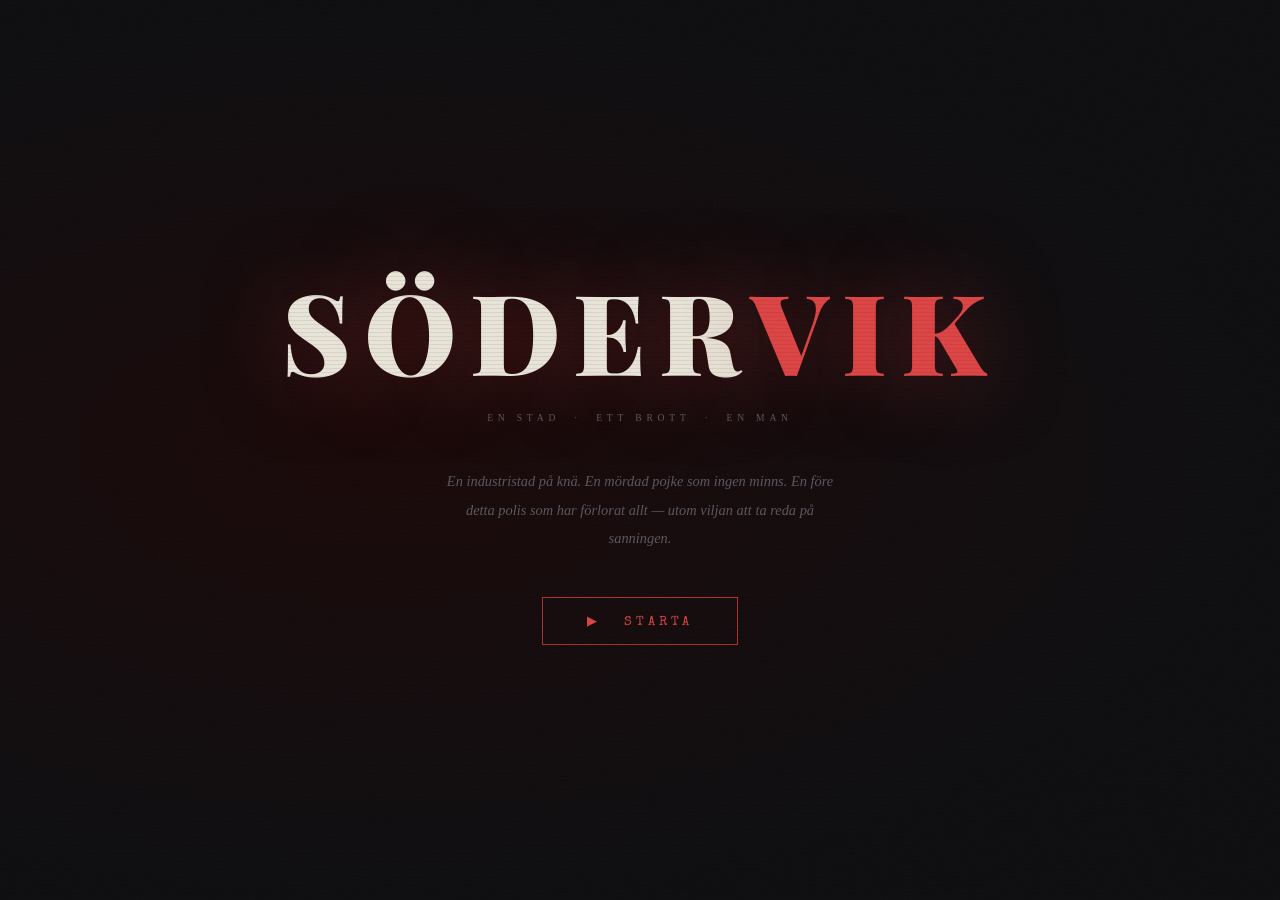
==== index.html @ 7961d7a2 "Add files via upload" ====
<!DOCTYPE html>
<html lang="sv">
<head>
<meta charset="UTF-8">
<meta name="viewport" content="width=device-width, initial-scale=1.0">
<title>SÖDERVIK</title>
<link href="https://fonts.googleapis.com/css2?family=Playfair+Display:ital,wght@0,700;0,900;1,400&family=Special+Elite&family=IM+Fell+English:ital@0;1&display=swap" rel="stylesheet">
<style>
:root{
  --bg:#0d0d10;--surface:#13131a;--s2:#1c1c26;--border:#2e2e3e;
  --text:#b8b4a8;--dim:#5a5860;--white:#e8e4d8;
  --red:#b03030;--red2:#dd4444;--gold:#a8842a;--gold2:#c9a84c;--green:#2a7a4a;
}
*{margin:0;padding:0;box-sizing:border-box;}
html,body{width:100%;height:100%;overflow:hidden;}
body{background:var(--bg);color:var(--text);font-family:'IM Fell English',serif;}
body::after{
  content:'';position:fixed;inset:0;pointer-events:none;z-index:9998;
  background-image:url("data:image/svg+xml,%3Csvg xmlns='http://www.w3.org/2000/svg'%3E%3Cfilter id='n'%3E%3CfeTurbulence type='fractalNoise' baseFrequency='.75' numOctaves='4'/%3E%3C/filter%3E%3Crect width='100%25' height='100%25' filter='url(%23n)' opacity='.03'/%3E%3C/svg%3E");
}

/* ══════════════════════════════════════
   TITLE SCREEN
══════════════════════════════════════ */
#title-screen{
  position:fixed;inset:0;z-index:800;
  background:radial-gradient(ellipse at 30% 50%,#1a0808 0%,var(--bg) 70%);
  display:flex;flex-direction:column;align-items:center;justify-content:center;
  transition:opacity .8s;
}
#title-screen::before{
  content:'';position:absolute;inset:0;pointer-events:none;
  background:repeating-linear-gradient(0deg,transparent,transparent 3px,rgba(0,0,0,.07) 3px,rgba(0,0,0,.07) 4px);
}
.ts-city{
  font-family:'Playfair Display',serif;font-weight:900;
  font-size:clamp(4rem,10vw,7rem);letter-spacing:.12em;color:var(--white);
  text-shadow:0 0 80px rgba(176,48,48,.5);animation:glitch 9s infinite;
}
.ts-city span{color:var(--red2);}
.ts-sub{font-size:.6rem;letter-spacing:.5em;text-transform:uppercase;color:var(--dim);margin:8px 0 44px;}
.ts-desc{
  max-width:400px;text-align:center;font-style:italic;
  color:var(--dim);font-size:.9rem;line-height:2;margin-bottom:44px;
}
.ts-btn{
  background:transparent;border:1px solid var(--red);color:var(--red2);
  font-family:'Special Elite',cursive;font-size:.8rem;letter-spacing:.3em;
  text-transform:uppercase;padding:15px 44px;cursor:pointer;transition:all .3s;
}
.ts-btn:hover{background:var(--red);color:var(--white);box-shadow:0 0 40px rgba(176,48,48,.35);}

/* ══════════════════════════════════════
   INTRO / STORY SEQUENCE
══════════════════════════════════════ */
#intro-screen{
  position:fixed;inset:0;z-index:700;
  background:#000;display:none;
  flex-direction:column;align-items:center;justify-content:center;
  padding:40px 20px;
}
#intro-screen.active{display:flex;}
#intro-chapter{
  font-size:.55rem;letter-spacing:.4em;text-transform:uppercase;
  color:var(--red);margin-bottom:20px;min-height:16px;
}
#intro-box{
  max-width:620px;width:100%;text-align:center;
  min-height:200px;display:flex;flex-direction:column;
  align-items:center;justify-content:center;
}
#intro-text{
  font-size:1.05rem;line-height:2;color:var(--text);
  transition:opacity .5s,transform .5s;
}
#intro-text p{margin-bottom:.9em;}
.intro-dlg{
  text-align:left;border-left:3px solid var(--border);
  padding:10px 18px;margin:10px 0;background:rgba(255,255,255,.02);
}
.intro-speaker{font-size:.6rem;letter-spacing:.2em;text-transform:uppercase;color:var(--gold);margin-bottom:3px;}
.intro-line{font-style:italic;color:var(--white);}

#intro-progress{
  display:flex;gap:6px;margin-top:32px;
}
.intro-dot{
  width:6px;height:6px;border-radius:50%;
  background:var(--border);transition:background .3s;
}
.intro-dot.active{background:var(--red2);}
.intro-dot.done{background:var(--dim);}

#intro-next{
  margin-top:28px;
  background:transparent;border:none;color:var(--dim);
  font-family:'Special Elite',cursive;font-size:.75rem;
  letter-spacing:.2em;text-transform:uppercase;
  padding:10px 28px;cursor:pointer;transition:color .2s;
  animation:pulse 2s infinite;
}
#intro-next:hover{color:var(--white);}
#intro-skip{
  position:absolute;bottom:28px;right:28px;
  background:transparent;border:1px solid var(--border);color:var(--dim);
  font-family:'Special Elite',cursive;font-size:.6rem;letter-spacing:.15em;
  text-transform:uppercase;padding:6px 14px;cursor:pointer;transition:all .2s;
}
#intro-skip:hover{border-color:var(--text);color:var(--text);}

/* ══════════════════════════════════════
   MAIN GAME
══════════════════════════════════════ */
#game{display:none;flex-direction:column;height:100vh;}
#game.active{display:flex;}

/* HUD */
#hud{
  display:flex;align-items:center;justify-content:space-between;
  padding:9px 18px;border-bottom:1px solid var(--border);
  background:var(--surface);flex-shrink:0;z-index:50;
}
#hud-title{
  font-family:'Playfair Display',serif;font-weight:900;
  font-size:1.15rem;letter-spacing:.1em;color:var(--white);
}
#hud-title span{color:var(--red2);}
#hud-loc{
  font-size:.6rem;letter-spacing:.2em;text-transform:uppercase;
  color:var(--gold);border-left:2px solid var(--red);padding-left:10px;
}
#hud-right{display:flex;align-items:center;gap:10px;}
.hud-btn{
  background:transparent;border:1px solid var(--border);color:var(--dim);
  font-family:'Special Elite',cursive;font-size:.6rem;letter-spacing:.15em;
  text-transform:uppercase;padding:6px 12px;cursor:pointer;transition:all .2s;
}
.hud-btn:hover{border-color:var(--gold2);color:var(--gold2);}
.hud-btn.on{border-color:var(--red);color:var(--red2);}
#sus-wrap{display:flex;align-items:center;gap:7px;}
#sus-lbl{font-size:.5rem;letter-spacing:.12em;text-transform:uppercase;color:var(--dim);}
#sus-bar{width:80px;height:4px;background:var(--border);border-radius:2px;overflow:hidden;}
#sus-fill{height:100%;background:linear-gradient(90deg,var(--gold),var(--red2));width:0%;transition:width .8s;}
#sus-pct{font-size:.58rem;color:var(--gold2);min-width:26px;text-align:right;}

/* LAYOUT */
#content{display:flex;flex:1;overflow:hidden;}

/* SIDEBAR */
#sidebar{
  width:190px;flex-shrink:0;background:var(--surface);
  border-right:1px solid var(--border);
  display:flex;flex-direction:column;overflow-y:auto;
}
.sb-head{
  font-size:.5rem;letter-spacing:.28em;text-transform:uppercase;
  color:var(--dim);padding:12px 14px 8px;border-bottom:1px solid var(--border);
}
.loc-btn{
  background:transparent;border:none;border-bottom:1px solid rgba(255,255,255,.04);
  color:var(--dim);font-family:'IM Fell English',serif;font-size:.8rem;
  padding:9px 14px;text-align:left;cursor:pointer;transition:all .2s;
  display:flex;align-items:center;gap:7px;
}
.loc-btn::before{content:'○';color:var(--border);font-size:.65rem;flex-shrink:0;}
.loc-btn.visited::before{content:'●';color:var(--dim);}
.loc-btn.current{color:var(--gold2);background:rgba(168,132,42,.08);}
.loc-btn.current::before{content:'►';color:var(--gold2);}
.loc-btn:hover:not(.current):not(:disabled){color:var(--text);background:rgba(255,255,255,.03);}
.loc-btn:disabled{opacity:.25;cursor:not-allowed;}

.char-entry{
  padding:6px 14px;font-size:.75rem;color:var(--dim);
  display:flex;align-items:center;gap:7px;
}
.char-dot{width:7px;height:7px;border-radius:50%;flex-shrink:0;}

/* SCENE */
#scene-wrap{flex:1;display:flex;flex-direction:column;overflow:hidden;position:relative;}
#scene-hdr{
  padding:14px 22px 10px;border-bottom:1px solid var(--border);
  background:linear-gradient(180deg,var(--s2),transparent);flex-shrink:0;
}
#scene-loc-tag{
  font-size:.5rem;letter-spacing:.32em;text-transform:uppercase;color:var(--dim);
  border-left:2px solid var(--red);padding-left:9px;margin-bottom:5px;
}
#scene-title{font-family:'Playfair Display',serif;font-size:1.35rem;font-weight:700;color:var(--white);}
#scene-time{font-size:.68rem;color:var(--dim);font-style:italic;margin-top:2px;}
#scene-body{flex:1;overflow-y:auto;padding:18px 22px;}
#scene-atm{
  font-style:italic;color:var(--dim);font-size:.88rem;line-height:1.95;
  margin-bottom:20px;padding-bottom:16px;border-bottom:1px solid var(--border);
}
#scene-act-lbl{font-size:.5rem;letter-spacing:.28em;text-transform:uppercase;color:var(--dim);margin-bottom:10px;}
#scene-acts{display:flex;flex-direction:column;gap:7px;}
.act-btn{
  background:var(--s2);border:1px solid var(--border);color:var(--text);
  font-family:'IM Fell English',serif;font-size:.88rem;padding:11px 16px;
  text-align:left;cursor:pointer;transition:all .2s;
  display:flex;align-items:center;gap:11px;
}
.act-btn .ico{font-size:1rem;width:20px;text-align:center;flex-shrink:0;}
.act-btn .hint{margin-left:auto;font-size:.62rem;color:var(--dim);font-style:italic;}
.act-btn:hover{border-color:var(--gold);color:var(--white);background:rgba(168,132,42,.07);}
.act-btn:hover .hint{color:var(--gold2);}
.act-btn.locked{opacity:.3;cursor:not-allowed;}
.act-btn.done .lbl::after{content:' ✓';color:var(--green);font-size:.7rem;}
.act-btn.exit{border-color:rgba(168,132,42,.25);}
.act-btn.exit .ico{color:var(--gold);}
.act-btn.exit:hover{border-color:var(--gold2);background:rgba(168,132,42,.1);}

/* OVERLAYS shared */
.overlay{
  position:absolute;inset:0;background:var(--bg);
  display:none;flex-direction:column;z-index:20;
}
.overlay.open{display:flex;}
.ov-hdr{
  padding:14px 22px;border-bottom:1px solid var(--border);
  background:var(--surface);flex-shrink:0;
  display:flex;align-items:center;gap:14px;
}
.ov-back{
  background:transparent;border:1px solid var(--border);color:var(--dim);
  font-family:'Special Elite',cursive;font-size:.62rem;letter-spacing:.12em;
  text-transform:uppercase;padding:6px 14px;cursor:pointer;transition:all .2s;
  flex-shrink:0;
}
.ov-back:hover{border-color:var(--text);color:var(--text);}
.ov-body{flex:1;overflow-y:auto;padding:22px;}

/* DIALOGUE */
#dlg-char-bar{
  display:flex;align-items:stretch;border-bottom:1px solid var(--border);
  flex-shrink:0;background:var(--surface);
}
#dlg-portrait{
  width:86px;height:86px;flex-shrink:0;display:flex;align-items:center;justify-content:center;
  font-family:'Playfair Display',serif;font-size:1.8rem;font-weight:900;
  color:var(--white);border-right:1px solid var(--border);
}
#dlg-info{padding:12px 16px;display:flex;flex-direction:column;justify-content:center;}
#dlg-name{font-family:'Playfair Display',serif;font-size:1.05rem;color:var(--white);}
#dlg-role{font-size:.6rem;letter-spacing:.12em;color:var(--dim);text-transform:uppercase;margin-top:2px;}
#dlg-badge{
  margin-left:auto;padding:14px 18px;display:flex;align-items:center;
}
#dlg-badge-inner{font-size:.56rem;letter-spacing:.12em;text-transform:uppercase;padding:4px 9px;border:1px solid;}
#dlg-scroll{flex:1;overflow-y:auto;padding:20px 22px;display:flex;flex-direction:column;gap:12px;}
#dlg-bubble{
  font-size:.96rem;line-height:1.92;color:var(--white);
  border-left:3px solid var(--border);padding:11px 16px;
  background:rgba(255,255,255,.02);font-style:italic;min-height:54px;
}
#dlg-opts{display:flex;flex-direction:column;gap:7px;margin-top:6px;}
.dlg-opt{
  background:transparent;border:1px solid var(--border);color:var(--text);
  font-family:'IM Fell English',serif;font-size:.88rem;
  padding:10px 16px;text-align:left;cursor:pointer;transition:all .2s;
}
.dlg-opt::before{content:'›';color:var(--red);margin-right:9px;font-size:.95rem;}
.dlg-opt:hover{border-color:var(--red);color:var(--white);background:rgba(176,48,48,.07);}
.dlg-opt.used{opacity:.3;cursor:default;}
.dlg-opt.used::after{content:' (frågat)';font-size:.65rem;color:var(--dim);}
#dlg-clue-flash{
  font-size:.75rem;color:var(--gold2);font-style:italic;display:none;
  padding:6px 0;animation:fadeIn .4s;
}
#dlg-foot{
  flex-shrink:0;padding:10px 22px;border-top:1px solid var(--border);
  display:flex;align-items:center;gap:14px;
}

/* EXAMINE */
#exam-icon{font-size:2.2rem;margin-bottom:6px;}
#exam-title-text{font-family:'Playfair Display',serif;font-size:1.25rem;color:var(--white);}
#exam-text{font-size:.92rem;line-height:2;color:var(--text);margin-bottom:22px;white-space:pre-line;}
.clue-box{
  border:1px solid var(--gold);padding:14px 18px;background:rgba(168,132,42,.05);
  margin:18px 0;position:relative;
}
.clue-box::before{
  content:'◆ LEDTRÅD HITTAD';position:absolute;top:-9px;left:12px;
  background:var(--bg);padding:0 7px;font-size:.5rem;letter-spacing:.22em;color:var(--gold);
}
.clue-box-text{font-style:italic;color:var(--gold2);font-size:.88rem;}
.take-btn{
  background:transparent;border:1px solid var(--gold);color:var(--gold2);
  font-family:'Special Elite',cursive;font-size:.7rem;letter-spacing:.18em;
  text-transform:uppercase;padding:10px 24px;cursor:pointer;transition:all .3s;
}
.take-btn:hover{background:var(--gold);color:var(--bg);}
.taken-txt{color:var(--green);font-size:.75rem;display:none;}

/* ══════════════════════════════════════
   PIN BOARD
══════════════════════════════════════ */
#pinboard{
  position:fixed;inset:0;z-index:500;display:none;flex-direction:column;
}
#pinboard.open{display:flex;}
#pb-hdr{
  background:var(--surface);border-bottom:1px solid var(--border);
  padding:10px 18px;display:flex;align-items:center;justify-content:space-between;
  flex-shrink:0;
}
#pb-hdr-left{display:flex;align-items:baseline;gap:10px;}
#pb-hdr-title{font-family:'Playfair Display',serif;font-size:.95rem;color:var(--white);}
#pb-hdr-hint{font-size:.55rem;letter-spacing:.15em;color:var(--dim);}
#pb-mode-lbl{
  font-size:.58rem;letter-spacing:.2em;text-transform:uppercase;
  padding:4px 12px;border:1px solid var(--gold);color:var(--gold2);
  background:rgba(168,132,42,.08);
}
#pb-close{
  background:transparent;border:1px solid var(--border);color:var(--dim);
  font-family:'Special Elite',cursive;font-size:.6rem;letter-spacing:.14em;
  text-transform:uppercase;padding:6px 14px;cursor:pointer;transition:all .2s;
}
#pb-close:hover{border-color:var(--white);color:var(--white);}

#pb-board{
  flex:1;position:relative;overflow:hidden;cursor:crosshair;
  background:
    radial-gradient(circle at 20% 30%,rgba(139,105,20,.08) 0%,transparent 50%),
    radial-gradient(circle at 80% 70%,rgba(139,105,20,.05) 0%,transparent 50%),
    #1c1408;
}
#pb-board::before{
  content:'';position:absolute;inset:0;pointer-events:none;
  background-image:
    repeating-linear-gradient(45deg,rgba(139,105,20,.04) 0,transparent 2px,transparent 8px,rgba(139,105,20,.04) 10px),
    repeating-linear-gradient(-45deg,rgba(139,105,20,.025) 0,transparent 2px,transparent 8px,rgba(139,105,20,.025) 10px);
}
#pb-svg{position:absolute;inset:0;pointer-events:none;z-index:1;}

/* Cards */
.pb-card{
  position:absolute;z-index:5;width:154px;
  background:#f0ebe0;border-top:4px solid;padding:9px 11px;
  box-shadow:2px 3px 10px rgba(0,0,0,.55);
  cursor:pointer;transition:box-shadow .2s,transform .15s;
  transform:rotate(var(--r,0deg));
}
.pb-card:hover{box-shadow:4px 6px 18px rgba(0,0,0,.75);z-index:10;}
.pb-card.selected{outline:2px solid var(--gold2);z-index:15;transform:rotate(0deg) scale(1.05);}
.pb-pin{
  position:absolute;top:-10px;left:50%;transform:translateX(-50%);
  width:13px;height:13px;border-radius:50%;
  box-shadow:0 2px 5px rgba(0,0,0,.5);border:2px solid rgba(0,0,0,.25);z-index:3;
}
.pb-card-title{font-family:'Special Elite',cursive;font-size:.68rem;color:#2a1e0e;margin-bottom:3px;line-height:1.3;}
.pb-card-body{font-size:.58rem;color:#5a4530;line-height:1.5;}
.pb-card-loc{font-size:.52rem;color:#8a7055;margin-top:4px;border-top:1px solid rgba(0,0,0,.1);padding-top:3px;font-style:italic;}

/* Suspect cards */
.pb-suspect{
  position:absolute;z-index:5;width:120px;
  background:var(--surface);border:2px solid;padding:11px;text-align:center;
  box-shadow:3px 4px 14px rgba(0,0,0,.7);
  cursor:pointer;transition:transform .15s,box-shadow .2s;
  transform:rotate(var(--r,0deg));
}
.pb-suspect:hover{z-index:10;box-shadow:5px 7px 20px rgba(0,0,0,.8);}
.pb-suspect.selected{outline:2px solid var(--gold2);z-index:15;transform:rotate(0deg) scale(1.05);}
.pb-avatar{
  width:48px;height:48px;border-radius:50%;margin:0 auto 7px;
  display:flex;align-items:center;justify-content:center;
  font-family:'Playfair Display',serif;font-size:1.2rem;font-weight:900;
  color:var(--white);border:3px solid;
}
.pb-sname{font-family:'Special Elite',cursive;font-size:.68rem;margin-bottom:3px;}
.pb-srole{font-size:.54rem;color:var(--dim);line-height:1.4;}

/* thread line label */
.pb-thread-del{
  position:absolute;z-index:20;
  background:rgba(176,48,48,.85);border:1px solid var(--red2);
  color:#fff;font-size:.6rem;padding:2px 7px;cursor:pointer;
  font-family:'Special Elite',cursive;letter-spacing:.1em;
  border-radius:2px;transform:translate(-50%,-50%);
  transition:opacity .2s;
}
.pb-thread-del:hover{background:var(--red);}

/* preview line while drawing */
#pb-preview{position:absolute;inset:0;pointer-events:none;z-index:2;}

/* PB detail panel */
#pb-detail{
  position:absolute;right:16px;top:50%;transform:translateY(-50%);
  width:250px;background:var(--s2);border:1px solid var(--gold);
  padding:16px;z-index:30;display:none;
}
#pb-detail.open{display:block;animation:fadeIn .2s;}
#pb-detail-close{
  position:absolute;top:8px;right:10px;background:none;border:none;
  color:var(--dim);cursor:pointer;font-size:1rem;
}
#pb-det-title{font-family:'Playfair Display',serif;font-size:.95rem;color:var(--white);margin-bottom:3px;padding-right:18px;}
#pb-det-type{font-size:.5rem;letter-spacing:.18em;text-transform:uppercase;color:var(--gold);margin-bottom:8px;}
#pb-det-text{font-size:.78rem;line-height:1.7;color:var(--text);}

/* PB instructions bar */
#pb-instruct{
  position:absolute;bottom:14px;left:50%;transform:translateX(-50%);
  background:rgba(13,13,16,.9);border:1px solid var(--border);
  padding:7px 16px;font-size:.58rem;letter-spacing:.12em;color:var(--dim);
  text-transform:uppercase;z-index:10;pointer-events:none;
  white-space:nowrap;
}
#pb-instruct span{color:var(--gold2);}

/* ══════════════════════════════════════
   ENDING
══════════════════════════════════════ */
#end-screen{
  position:fixed;inset:0;z-index:900;display:none;
  flex-direction:column;align-items:center;justify-content:center;
  padding:40px;text-align:center;
}
#end-screen.open{display:flex;}
#end-bg-word{
  position:absolute;font-family:'Playfair Display',serif;
  font-size:clamp(5rem,18vw,12rem);font-weight:900;
  opacity:.04;pointer-events:none;letter-spacing:.1em;color:var(--white);
}
#end-ep{font-size:.55rem;letter-spacing:.4em;text-transform:uppercase;color:var(--dim);margin-bottom:18px;}
#end-title{font-family:'Playfair Display',serif;font-size:clamp(2rem,5vw,3.5rem);font-weight:900;margin-bottom:22px;}
#end-text{max-width:520px;font-size:.92rem;line-height:2;color:var(--text);margin-bottom:26px;}
#end-quote{
  max-width:400px;font-style:italic;color:var(--dim);font-size:.82rem;
  border-left:2px solid var(--red);padding-left:14px;text-align:left;margin-bottom:36px;
}
.end-restart{
  background:transparent;border:1px solid var(--border);color:var(--dim);
  font-family:'Special Elite',cursive;font-size:.72rem;letter-spacing:.2em;
  text-transform:uppercase;padding:11px 30px;cursor:pointer;transition:all .2s;
}
.end-restart:hover{border-color:var(--white);color:var(--white);}

/* NOTIFY */
#notif{
  position:fixed;bottom:28px;left:50%;transform:translateX(-50%);
  background:var(--s2);border:1px solid var(--gold);
  padding:10px 22px;font-size:.76rem;color:var(--gold2);
  z-index:9000;display:none;font-style:italic;white-space:nowrap;
}

/* TRANSITIONS */
#fade-overlay{
  position:fixed;inset:0;background:#000;
  z-index:600;pointer-events:none;opacity:0;transition:opacity .45s;
}
#fade-overlay.show{opacity:1;pointer-events:all;}

@keyframes fadeIn{from{opacity:0}to{opacity:1}}
@keyframes glitch{
  0%,93%,100%{text-shadow:0 0 80px rgba(176,48,48,.5);}
  94%{text-shadow:-2px 0 var(--red2),2px 0 #48f,0 0 80px rgba(176,48,48,.5);}
  96%{text-shadow:2px 0 var(--red2),-2px 0 #48f,0 0 80px rgba(176,48,48,.5);}
}
@keyframes pulse{0%,100%{opacity:.4}50%{opacity:1}}
::-webkit-scrollbar{width:3px;}
::-webkit-scrollbar-track{background:var(--bg);}
::-webkit-scrollbar-thumb{background:var(--border);}
</style>
</head>
<body>

<!-- FADE OVERLAY -->
<div id="fade-overlay"></div>

<!-- TITLE -->
<div id="title-screen">
  <div class="ts-city">SÖDER<span>VIK</span></div>
  <div class="ts-sub">En stad &nbsp;·&nbsp; Ett brott &nbsp;·&nbsp; En man</div>
  <div class="ts-desc">En industristad på knä. En mördad pojke som ingen minns. En före detta polis som har förlorat allt — utom viljan att ta reda på sanningen.</div>
  <button class="ts-btn" onclick="showIntro()">▶ &nbsp; Starta</button>
</div>

<!-- INTRO NARRATIVE -->
<div id="intro-screen">
  <div id="intro-chapter"></div>
  <div id="intro-box">
    <div id="intro-text"></div>
    <div id="intro-progress"></div>
    <button id="intro-next" onclick="nextIntroSlide()">▼ &nbsp; fortsätt</button>
  </div>
  <button id="intro-skip" onclick="launchGame()">Hoppa över intro ›</button>
</div>

<!-- GAME -->
<div id="game">
  <div id="hud">
    <div style="display:flex;align-items:baseline;gap:12px;">
      <div id="hud-title">SÖDER<span>VIK</span></div>
      <div id="hud-chapter" style="font-size:.55rem;letter-spacing:.18em;text-transform:uppercase;color:var(--dim);">—</div>
    </div>
    <div id="hud-loc">—</div>
    <div id="hud-right">
      <div id="sus-wrap">
        <div id="sus-lbl">Misstanke</div>
        <div id="sus-bar"><div id="sus-fill"></div></div>
        <div id="sus-pct">0%</div>
      </div>
      <button class="hud-btn" id="pb-btn" onclick="togglePB()">📌 Korktavla</button>
    </div>
  </div>
  <div id="content">
    <div id="sidebar">
      <div class="sb-head">Platser</div>
      <div id="loc-list"></div>
      <div id="char-sidebar">
        <div class="sb-head" style="margin-top:6px;">Karaktärer</div>
        <div id="char-list"></div>
      </div>
    </div>
    <div id="scene-wrap">
      <div id="scene-hdr">
        <div id="scene-loc-tag">—</div>
        <div id="scene-title">—</div>
        <div id="scene-time"></div>
      </div>
      <div id="scene-body">
        <div id="scene-atm"></div>
        <div id="scene-act-lbl">Tillgängliga åtgärder</div>
        <div id="scene-acts"></div>
      </div>

      <!-- DIALOGUE OVERLAY -->
      <div class="overlay" id="dlg-overlay">
        <div id="dlg-char-bar">
          <div id="dlg-portrait"></div>
          <div id="dlg-info">
            <div id="dlg-name"></div>
            <div id="dlg-role"></div>
          </div>
          <div id="dlg-badge"><div id="dlg-badge-inner"></div></div>
        </div>
        <div id="dlg-scroll">
          <div id="dlg-bubble"></div>
          <div id="dlg-opts"></div>
          <div id="dlg-clue-flash"></div>
        </div>
        <div id="dlg-foot">
          <button class="ov-back" onclick="closeDlg()">← Avsluta samtal</button>
        </div>
      </div>

      <!-- EXAMINE OVERLAY -->
      <div class="overlay" id="exam-overlay">
        <div class="ov-hdr">
          <button class="ov-back" onclick="closeExam()">← Tillbaka</button>
          <div id="exam-icon"></div>
          <div id="exam-title-text"></div>
        </div>
        <div class="ov-body">
          <div id="exam-text"></div>
          <div class="clue-box" id="exam-clue-box" style="display:none">
            <div class="clue-box-text" id="exam-clue-txt"></div>
          </div>
          <button class="take-btn" id="exam-take" onclick="takeClue()" style="display:none">+ Lägg till på korktavlan</button>
          <div class="taken-txt" id="exam-taken">✓ Tillagd på korktavlan</div>
        </div>
      </div>

      <!-- FINAL CHOICE OVERLAY -->
      <div class="overlay" id="final-overlay">
        <div class="ov-hdr">
          <div style="flex:1;font-family:'Playfair Display',serif;font-size:1rem;color:var(--red2);">
            Södervik hamn — Sen natt — Slutet
          </div>
        </div>
        <div class="ov-body" id="final-body"></div>
      </div>

    </div>
  </div>
</div>

<!-- PIN BOARD -->
<div id="pinboard">
  <div id="pb-hdr">
    <div id="pb-hdr-left">
      <div id="pb-hdr-title">Jon Anderssons Korktavla</div>
      <div id="pb-hdr-hint">— Utredning: Eriks Mord —</div>
    </div>
    <div style="display:flex;align-items:center;gap:12px;">
      <div id="pb-mode-lbl">↕ Dra kort för att flytta &nbsp;·&nbsp; Klicka för att koppla &nbsp;·&nbsp; Högerklicka för info</div>
      <button id="pb-close" onclick="togglePB()">✕ Stäng</button>
    </div>
  </div>
  <div id="pb-board" onclick="pbBoardClick(event)">
    <svg id="pb-svg"></svg>
    <div id="pb-instruct"><span>Dra</span> kort för att flytta &nbsp;·&nbsp; <span>Klicka</span> för att koppla tråd &nbsp;·&nbsp; <span>Högerklicka</span> för info &nbsp;·&nbsp; <span>Klicka ✕</span> på tråd för att ta bort</div>
    <!-- cards injected by JS -->
    <div id="pb-detail">
      <button id="pb-detail-close" onclick="closePbDetail()">✕</button>
      <div id="pb-det-title"></div>
      <div id="pb-det-type"></div>
      <div id="pb-det-text"></div>
    </div>
  </div>
</div>

<!-- END SCREEN -->
<div id="end-screen">
  <div id="end-bg-word"></div>
  <div id="end-ep">Epilog</div>
  <div id="end-title"></div>
  <div id="end-text"></div>
  <div id="end-quote"></div>
  <button class="end-restart" onclick="restartGame()">↺ Spela igen</button>
</div>

<!-- NOTIFY -->
<div id="notif"></div>

<script>
// ╔══════════════════════════════════════╗
//   INTRO SLIDES
// ╚══════════════════════════════════════╝
const INTRO_SLIDES = [
  {
    chapter: 'Prolog — Södervik, 2019',
    html: `<p>Södervik. En gång en stolt industristad längs den grå kusten.</p>
           <p>Nu: stängda fabriker. Krossat butiksglas. Ungdomar utan framtid och utan hopp.</p>`
  },
  {
    chapter: 'Prolog — Jon Andersson',
    html: `<p>Jon Andersson patrullerar gatorna i sin polisbil varje kväll. 42 år. Mustasch. Halvtjock. Trötta ögon som sett för mycket.</p>
           <p>Varje natt åker han hem till sin slitna tvåa, lägger ifrån sig vapnet och dricker ett glas whiskey ensam vid köksfönstret.</p>`
  },
  {
    chapter: 'Prolog — Adam',
    html: `<p>Hans son Adam är 14 år. Bor varannan vecka hos Jon. Men förändringarna är tydliga — nya kläder som Jon aldrig köpt, kompisar som aldrig presenteras.</p>
           <div class="intro-dlg"><div class="intro-speaker">ADAM</div><div class="intro-line">Pappa, alla andra har de nya Nike:sarna. Du är polis — varför kan du inte—</div></div>
           <div class="intro-dlg"><div class="intro-speaker">JON</div><div class="intro-line">Jag har inte råd, Adam.</div></div>
           <p>Adam vänder bort blicken. Han skäms inte för att hans pappa är polis. Han skäms för att pappan inte har råd.</p>`
  },
  {
    chapter: 'Prolog — Inbrottet',
    html: `<p>En måndag i mars. Larm: inbrott i en skoaffär på Storgatan.</p>
           <p>Jon åker dit som vanligt. Blåljus. Regnpölar. Kollegor som håller tillbaka en ung kille i svart luvtröja.</p>
           <div class="intro-dlg"><div class="intro-speaker">JON</div><div class="intro-line">... Adam?</div></div>
           <p>Adam tittar upp. Rakt in i sin fars ögon. Ingen av dem säger ett ord.</p>`
  },
  {
    chapter: 'Prolog — Fallet',
    html: `<p>Inga stora konsekvenser. Men Adam väljer att bo hos sin mamma på heltid. Kontakten dör sakta.</p>
           <p>En kväll ser Jon sin son stå på ett gathörn. Han parkerar. Stiger ur. Adams kompisar omringar honom.</p>
           <p>Jon lämnar sjukhuset med sprucket revben och trasig stolthet. Han börjar dricka mer. Slarvar med jobbet.</p>`
  },
  {
    chapter: 'Prolog — Avskedet',
    html: `<p>En kväll ser han en man rekrytera en ung kille utanför 7-Eleven. Något brister inuti honom.</p>
           <p>Han kastar sig ur bilen och misshandlar mannen i blint raseri — utan att förklara, utan att tänka.</p>
           <p>Det slutar med avsked från Södervik PD.</p>
           <p><em>Jon Andersson är inte längre polis.</em></p>`
  },
  {
    chapter: 'Kapitel I — Mordet på Erik',
    html: `<p>Månader senare. Jon går hem från mataffären. Gatlyktorna kastar orange sken mot våt asfalt.</p>
           <p>Han hör skrik från en gränd.</p>
           <p>En ung kille — sjutton, arton år — faller ihop mot en container. Tre figurer springer i mörkret.</p>
           <div class="intro-dlg"><div class="intro-speaker">JON</div><div class="intro-line">Håll dig vaken! Titta på mig — jag ringer ambulans!</div></div>`
  },
  {
    chapter: 'Kapitel I — Tystanden',
    html: `<p>Ambulansen tar 22 minuter. Polisen 38. Killen — som heter Erik — dör i Jons armar.</p>
           <p>Under dagarna som följer söker Jon nyheter om mordet. Ingenting. Sidan nio. Ingen politikerkommentar. Ingen uppföljning.</p>
           <p>Södervik döljer sina sår som om de inte finns. Som om Erik aldrig levde.</p>
           <p><strong style="color:var(--red2)">Jon bestämmer sig. Han tar saken i egna händer.</strong></p>`
  },
];

let introIdx = 0;

function showIntro() {
  document.getElementById('title-screen').style.display = 'none';
  document.getElementById('intro-screen').classList.add('active');
  renderIntroSlide(0);
}

function renderIntroSlide(idx) {
  introIdx = idx;
  const slide = INTRO_SLIDES[idx];
  const el = document.getElementById('intro-text');
  el.style.opacity = '0';
  el.style.transform = 'translateY(10px)';
  setTimeout(() => {
    document.getElementById('intro-chapter').textContent = slide.chapter;
    el.innerHTML = slide.html;
    el.style.transition = 'opacity .5s, transform .5s';
    el.style.opacity = '1';
    el.style.transform = 'translateY(0)';
  }, 200);

  // dots
  const dots = document.getElementById('intro-progress');
  dots.innerHTML = '';
  INTRO_SLIDES.forEach((_, i) => {
    const d = document.createElement('div');
    d.className = 'intro-dot' + (i < idx ? ' done' : '') + (i === idx ? ' active' : '');
    dots.appendChild(d);
  });

  const nextBtn = document.getElementById('intro-next');
  if (idx >= INTRO_SLIDES.length - 1) {
    nextBtn.textContent = '▶  Starta spelet';
    nextBtn.onclick = launchGame;
  } else {
    nextBtn.textContent = '▼  fortsätt';
    nextBtn.onclick = nextIntroSlide;
  }
}

function nextIntroSlide() {
  if (introIdx < INTRO_SLIDES.length - 1) {
    renderIntroSlide(introIdx + 1);
  } else {
    launchGame();
  }
}

function launchGame() {
  document.getElementById('intro-screen').classList.remove('active');
  document.getElementById('game').classList.add('active');
  initGame();
}

// ╔══════════════════════════════════════╗
//   GAME DATA
// ╚══════════════════════════════════════╝
const SUSPECTS_DATA = [
  { id:'jon',       name:'Jon Andersson',       role:'Fd polis, utredare', age:42, init:'JA', bg:'#1a2a1a', bc:'#408040', dot:'#408040' },
  { id:'alex',      name:'Alex Lindgren',        role:'Påstådd far till Erik', age:30, init:'AL', bg:'#1a2a4a', bc:'#4a6ec0', dot:'#4a6ec0' },
  { id:'vicke',     name:'Viktor "Vicke" Ivanov',role:'SS-distributör', age:45, init:'VI', bg:'#3a1010', bc:'#c03030', dot:'#c03030' },
  { id:'dmitrij',   name:'Dmitrij Petrov',       role:'SS högt uppsatt', age:38, init:'DP', bg:'#101030', bc:'#5050b0', dot:'#5050b0' },
  { id:'igor',      name:'Igor Pavlov',           role:'Fd SS-medlem', age:32, init:'IP', bg:'#103018', bc:'#30a050', dot:'#30a050' },
  { id:'adam',      name:'Adam Andersson',        role:'Jons son', age:18, init:'AA', bg:'#2a2410', bc:'#908030', dot:'#908030' },
  { id:'vladislav', name:'Vladislav Morozov',     role:'SS-ledare', age:55, init:'VM', bg:'#2a1010', bc:'#a04040', dot:'#a04040' },
];

// Which suspects are unlocked at start and when they unlock
const SUSPECT_UNLOCK = {
  jon: 'start',
  alex: 'met_alex',
  vicke: 'met_vicke',
  dmitrij: 'met_dmitrij',
  igor: 'met_igor',
  adam: 'talked_adam',
  vladislav: 'heard_vladislav',
};

const CLUES_DATA = {
  'c_body':       { title:'Eriks kropp', type:'Brottsplats', text:'Erik, ca 17-18 år. Knivhuggen i gränden vid Storgatan. Ambulans: 22 min. Polis: 38 min.', loc:'Storgatan', color:'#b03030', rot:-2, pos:{x:8,y:12} },
  'c_trail':      { title:'Blodfläckar', type:'Spår', text:'Blodfläckar längs en bakgata — gärningsmannen flydde den vägen.', loc:'Storgatan', color:'#922b21', rot:2, pos:{x:8,y:36} },
  'c_media':      { title:'Media tiger', type:'Mönster', text:'Ingen nyhetsartikel. Inga politikerkommentarer. Södervik döljer sina sår.', loc:'Södervik', color:'#5a2a2a', rot:-1, pos:{x:22,y:22} },
  'c_police_off': { title:'Polisen avvisar', type:'Hinder', text:'"Lägg av med det här, Jon. Du är inte polis längre." Ärendet nedprioriterat.', loc:'Södervik PD', color:'#4a4030', rot:1, pos:{x:22,y:48} },
  'c_alex_calm':  { title:'Alex — märkligt lugn', type:'Avvikelse', text:'En sörjande far borde inte ha ögon som aldrig rör sig snabbt. Alex var för kontrollerad.', loc:'Minnesmärket', color:'#1a3a7a', rot:2, pos:{x:58,y:10} },
  'c_alex_knew':  { title:'Alex kände till Jon', type:'Avvikelse', text:'Alex visste Jons namn och bakgrund INNAN de presenterades. Hur?', loc:'Minnesmärket', color:'#1a3a7a', rot:-3, pos:{x:68,y:24} },
  'c_ss_hier':    { title:'SS-hierarki', type:'Organisation', text:'Vladislav (topp) → Dmitrij (operativt) → Vicke (distribution). En fjärde roll: okänd rekryterare.', loc:'Polisfiler', color:'#4a3010', rot:2, pos:{x:12,y:65} },
  'c_vicke_dead': { title:'Vicke — återvändsgränd', type:'Uteslutning', text:'3 nätters spaning. Knarkhandel bekräftad. Intet kopplat till Eriks mord.', loc:'Hamnen', color:'#6a2020', rot:-1, pos:{x:6,y:54} },
  'c_dmitrij_fear':{ title:'Dmitrij fruktade namnet', type:'Reaktion', text:'"Det namnet nämner jag inte." Dmitrij stängde totalt vid "Svarta Hanken".', loc:'Lagret', color:'#1a1a5a', rot:-2, pos:{x:50,y:50} },
  'c_alex_smile': { title:'Alex log vid "Svarta Hanken"', type:'Avslöjande', text:'Medan Dmitrij fruktade, log Alex nästan omärkligt. Som bekräftelse.', loc:'Lagret', color:'#1a3a7a', rot:3, pos:{x:70,y:42} },
  'c_hanken':     { title:'"Svarta Hanken"', type:'Oidentifierad', text:'Rekryterar unga till SS via internet. Ingen vet vem. Opererar nära utredningen av Eriks mord.', loc:'Kaféet', color:'#3a1010', rot:-1, pos:{x:36,y:62} },
  'c_igor_warn':  { title:'Igors varning', type:'Vittne', text:'"Svarta Hanken opererar NÄRA utredningen." Igor vägrade träffa Jon när Alex var med.', loc:'Kaféet', color:'#1a4a20', rot:2, pos:{x:22,y:78} },
  'c_sabotage':   { title:'Alex saboterar', type:'Direkt sabotage', text:'Tre försök att nå Vladislav. Alla saboterade. Alex koordinerade detaljerna varje gång.', loc:'SS territorium', color:'#1a3a7a', rot:1, pos:{x:72,y:62} },
  'c_adam_no':    { title:'Adam förnekar mordet', type:'Vittne', text:'"Jag kände Erik men jag dödade honom inte." Han visste om mordet utan att Jon sagt det.', loc:'Telefon', color:'#706020', rot:-2, pos:{x:30,y:86} },
  'c_adam_warn':  { title:'Adams varning', type:'Nyckel', text:'"Någon nära dig är inte den han utger sig för att vara." — Adam', loc:'Telefon', color:'#706020', rot:2, pos:{x:48,y:86} },
  'c_alex_is':    { title:'ALEX = SVARTA HANKEN', type:'Slutledning', text:'Alex kände till Jon. Log vid nyckelnamnet. Saboterade Vladislav. Igor undvek honom. Adam varnade.', loc:'Slutledning', color:'#8b0000', rot:0, pos:{x:60,y:74} },
};

const LOCATIONS_DATA = {
  brottsplats: {
    name:'Brottsplatsen', sub:'Storgatan, gränden', time:'Kväll — månader efter avskedet',
    chapter:'Kapitel 1 — Mordet på Erik',
    atm:'Gränden luktar fukt och avlopp. En blomma är lagd mot väggen — inte färsk. Lyktorna flimrar. Du ser ett mörkare område på asfalten där blod en gång sjönk ner i betongen.',
    acts:[
      { id:'a_body', type:'exam', ico:'🩸', lbl:'Undersök blodfläcken', hint:'Brottsplats', examId:'c_body' },
      { id:'a_trail', type:'exam', ico:'👟', lbl:'Följ spåren längs väggen', hint:'Fotspår', examId:'c_trail' },
      { id:'a_witness', type:'dlg', ico:'👤', lbl:'Prata med vittne i fönstret', hint:'Granne', charId:'witness' },
      { id:'a_to_police', type:'goto', ico:'🚔', lbl:'Gå till polishuset', hint:'→', to:'polishuset' },
    ]
  },
  polishuset: {
    name:'Södervik PD', sub:'Polishuset, centrum', time:'Dagen därpå',
    chapter:'Kapitel 1 — Södervik vänder ryggen',
    atm:'Du är inte välkommen här längre. Kollegor tittar bort. Receptionen ser på dig med en blandning av igenkänning och obehag. Det luktar gamla kaffe och frustration.',
    acts:[
      { id:'a_detective', type:'dlg', ico:'🕵️', lbl:'Tala med utredare Larsson', hint:'Fd kollega', charId:'detective' },
      { id:'a_to_memorial', type:'goto', ico:'🕯️', lbl:'Gå till minnesmärket', hint:'→ Storgatan', to:'minnesmärket' },
    ]
  },
  minnesmärket: {
    name:'Minnesmärket', sub:'Storgatan, Södervik', time:'En eftermiddag',
    chapter:'Kapitel 2 — Alex Lindgren',
    atm:'Torra blommor mot betongväggen. Foton på ett leende ansikte under en keps. Rök från en cigarett du inte ser varifrån den kommer. En välklädd man lägger en ny blomma mot väggen.',
    acts:[
      { id:'a_flowers', type:'exam', ico:'🌹', lbl:'Titta på minnesmärket', hint:'Föremål', examId:'c_media' },
      { id:'a_alex_1', type:'dlg', ico:'🧑', lbl:'Tala med mannen vid blomstren', hint:'Okänd man', charId:'alex_memorial' },
      { id:'a_to_streets', type:'goto', ico:'🚶', lbl:'Fortsätt till Söderviks gator', hint:'→ Utredning', to:'gator', req:'met_alex' },
    ]
  },
  gator: {
    name:'Söderviks gator', sub:'Industrikvarteret', time:'Sen kväll',
    chapter:'Kapitel 3 — Spaning',
    atm:'Ungdomar samlas vid ett gathörn. En affär sker öppet trettio meter bort. En patrullbil åker förbi utan att sakta in. Det är en stad som har gett upp på sig själv.',
    acts:[
      { id:'a_youth', type:'dlg', ico:'👦', lbl:'Snacka med ungdomarna', hint:'Gatinfo', charId:'youth' },
      { id:'a_files', type:'exam', ico:'📁', lbl:'Gå hem — kolla gamla polisfiler', hint:'Bakgrundskoll', examId:'c_ss_hier' },
      { id:'a_to_hamn', type:'goto', ico:'🚢', lbl:'Åk till hamnen — spana på Vicke', hint:'→ Viktor Ivanov', to:'hamnen', req:'c_ss_hier' },
    ]
  },
  hamnen: {
    name:'Hamnen', sub:'Södervik hamnkvarter', time:'Tre nätter',
    chapter:'Kapitel 3 — Viktor Ivanov',
    atm:'Salt luft och dieselavgaser. En kraftig man rör sig regelbundet mellan tre punkter i mörket. Du och Alex sitter i bilen i tystnad. Tredje natten i rad.',
    acts:[
      { id:'a_watch_vicke', type:'exam', ico:'🔭', lbl:'Spana på Vickes rutin', hint:'3 nätter', examId:'c_vicke_dead' },
      { id:'a_talk_vicke', type:'dlg', ico:'😠', lbl:'Konfrontera Vicke', hint:'Riskabelt', charId:'vicke', req:'c_vicke_dead' },
      { id:'a_to_lager', type:'goto', ico:'🏭', lbl:'Åk till lagret — Dmitrij Petrov', hint:'→ Nästa spår', to:'lagret', req:'c_vicke_dead' },
    ]
  },
  lagret: {
    name:'Lagret', sub:'Industrivägen, Södervik', time:'Regnig tisdag',
    chapter:'Kapitel 4 — Dmitrij Petrov',
    atm:'Betong och rost. Motorolja och cigarettrök. En stor man med tatuerade händer sitter på en kavel med korslagda armar och tittar på er som om ni är insekter.',
    acts:[
      { id:'a_dmitrij', type:'dlg', ico:'💀', lbl:'Förhör Dmitrij Petrov', hint:'Farligt', charId:'dmitrij' },
      { id:'a_to_cafe', type:'goto', ico:'☕', lbl:'Gå till kaféet — ensam, utan Alex', hint:'→ Lämna Alex hemma', to:'kafeet', req:'met_dmitrij' },
    ]
  },
  kafeet: {
    name:'Kaféet', sub:'Stadskärnan, Södervik', time:'Eftermiddag',
    chapter:'Kapitel 5 — Igor Pavlov',
    atm:'Halvtom. Neonljus. En man i läderjacka med nervösa ögon sitter längst in och vinkar dig dit med ett litet tecken. Han kollar mot dörren innan han talar.',
    acts:[
      { id:'a_igor', type:'dlg', ico:'😰', lbl:'Lyssna på vad Igor har att säga', hint:'Fd SS-medlem', charId:'igor' },
      { id:'a_to_ss', type:'goto', ico:'⚠️', lbl:'Försök nå Vladislav Morozov', hint:'→ SS territorium', to:'ss_territorium', req:'met_igor' },
    ]
  },
  ss_territorium: {
    name:'SS Territorium', sub:'Södra Södervik', time:'Fredagskväll',
    chapter:'Kapitel 6 — Sabotage',
    atm:'Du väntar vid avtalad plats. Alex kom en halvtimme sent. Porten som skulle stå öppen är kedjad. Det är tredje gången i rad. Det börjar skapa ett mönster.',
    acts:[
      { id:'a_sabotage', type:'exam', ico:'🚪', lbl:'Undersök den kedjade porten', hint:'Alex koordinerade', examId:'c_sabotage' },
      { id:'a_confront_alex', type:'dlg', ico:'🧑', lbl:'Konfrontera Alex om sabotaget', hint:'Spänning', charId:'alex_confront', req:'c_sabotage' },
      { id:'a_to_lagenhet', type:'goto', ico:'🏠', lbl:'Gå hem — vänta', hint:'→ Adams samtal', to:'lägenheten', req:'confronted_alex' },
    ]
  },
  lägenheten: {
    name:'Jons lägenhet', sub:'Södervik', time:'Sen kväll',
    chapter:'Kapitel 7 — Adams röst',
    atm:'Whiskey på diskbänken. Polisfiler på golvet. Du sitter på köksgolvet och lägger ihop pusselbitarna. Telefonen vibrerar mot bordet. Okänt nummer.',
    acts:[
      { id:'a_adam', type:'dlg', ico:'📞', lbl:'Ta samtalet — Okänt nummer', hint:'Vem är det?', charId:'adam_call' },
      { id:'a_to_final', type:'goto', ico:'⚓', lbl:'Gå till hamnen — konfrontera Alex', hint:'→ Slutkapitlet', to:'hamnen_final', req:'talked_adam' },
    ]
  },
  hamnen_final: {
    name:'Hamnen — Natt', sub:'Södervik, Södra kajen', time:'Sent på natten',
    chapter:'Kapitel 8 — Konfrontationen',
    atm:'Alex står vid vattenkanten och väntar. Han rör sig inte när han ser dig komma. Det är kallt. Vattnet är svart. Du har ett vapen i jackfickan.',
    acts:[
      { id:'a_final', type:'final', ico:'🔫', lbl:'Konfrontera Alex — Svarta Hanken', hint:'Sista mötet', charId:'alex_final' },
    ]
  },
};

const CHARS_DATA = {
  witness: {
    name:'Granne i fönstret', role:'Vittne', age:'-', init:'?',
    bg:'#333', bc:'#666', badge:'Vittne', badgeColor:'var(--dim)',
    greet:'Jag vill inte prata om det här. Polisen sa åt oss att hålla tyst.',
    opts:[
      { id:'w1', t:'"Vad såg du den kvällen?"', r:'Ingenting tydligt. Jag tittade ut och såg ett par killar springa. Det var mörkt. Men ambulansen kom inte på länge. Ingen kom.', clue:null },
      { id:'w2', t:'"Har du sett det här förut i Södervik?"', r:'Södervik är som den är. Det händer varje månad nu. Ingen bryr sig — inte politikerna, inte polisen. Vi är lämnade att klara oss själva.', clue:'c_media' },
    ]
  },
  detective: {
    name:'Utredare Larsson', role:'Södervik PD', age:48, init:'KL',
    bg:'#1a2a1a', bc:'#507050', badge:'Fd kollega', badgeColor:'#507050',
    greet:'Jon. Du borde inte vara här. Du vet det.',
    opts:[
      { id:'d1', t:'"Vad vet ni om mordet?"', r:'Vi utreder det aktivt. Det är allt jag kan säga.', clue:null, flag:'heard_vladislav' },
      { id:'d2', t:'"Varför är det tyst i media?"', r:'Det är ingenting vi styr. Media väljer sina nyheter. Det är inte vår sak.', clue:'c_police_off' },
      { id:'d3', t:'"Hjälp mig, Larsson."', r:'Jon, om du lägger dig i det här kommer det gå dig illa. Gå hem. Det är rådet av mig som fd vän.', clue:null },
    ]
  },
  alex_memorial: {
    name:'Alex Lindgren', role:'Okänd man', age:30, init:'AL',
    bg:'#1a2a4a', bc:'#4a6ec0', badge:'Okänd', badgeColor:'#4a6ec0',
    greet:'Det var min son. Erik Lindgren. Han var arton år.',
    opts:[
      { id:'am1', t:'"Hur länge bodde Erik i Södervik?"', r:'Han... ett tag. Han hade det svårt. (Tvekar oväntat länge.)', clue:'c_alex_calm', flag:'met_alex' },
      { id:'am2', t:'"Hur visste du vem jag var?"', r:'"Jag hörde talas om dig. Du är Jon Andersson, fd polis." Han svarade för snabbt — du hade inte sagt vad du hette.', clue:'c_alex_knew', sus:5 },
      { id:'am3', t:'"Vad vill du av mig?"', r:'Hjälp mig ta reda på vem som dödade min son. Du är den ende med tillgång till den här världen som inte längre är bunden av regler.', clue:null, flag:'met_alex' },
    ]
  },
  youth: {
    name:'Ungdomar på gatan', role:'Södervik, ungdomar', age:'~16', init:'?',
    bg:'#2a2010', bc:'#706040', badge:'Informanter', badgeColor:'#706040',
    greet:'Vad vill gubben? Vi har ingenting att säga till polisen.',
    opts:[
      { id:'y1', t:'"Jag är inte polis längre. Jag letar efter vem som dödade Erik."', r:'Erik... alla vet att han hängde med SS-folket ett tag. Men det var nån grej, ett bråk om pengar. Mer vet vi inte.', clue:null, flag:'heard_vladislav' },
      { id:'y2', t:'"Vem rekryterar folk till SS?"', r:'Det är mer som... online nu. En hemsida eller Discord. Ingen vet vem som driver det egentligen.', clue:null },
      { id:'y3', t:'"Har ni hört talas om Svarta Hanken?"', r:'(Killarna rör sig nervöst.) Vi vet ingenting om det. Inget alls. Fråga inte mer.', clue:null },
    ]
  },
  vicke: {
    name:'Viktor "Vicke" Ivanov', role:'SS Syd Syndikatet', age:45, init:'VI',
    bg:'#3a1010', bc:'#c03030', badge:'SS-distributör', badgeColor:'#c03030',
    greet:'Vad fan gör du här? Du luktar pig.',
    opts:[
      { id:'v1', t:'"Vem dödade en kille som heter Erik?"', r:'"Erik? Vem fan är det?" (Vicke verkar genuint ovetande.) "Jag hanterar grejer, inte folk."', clue:null, flag:'met_vicke' },
      { id:'v2', t:'"Berätta om SS."', r:'"Jag är inte toppen. Det finns folk ovanför mig. Nu stick härifrån."', clue:null },
      { id:'v3', t:'"Vem är Svarta Hanken?"', r:'(Vickes leende försvinner. En sekund av något som liknar rädsla.) "Vet inte. Och du vill inte veta heller. Gå nu."', clue:null },
    ]
  },
  dmitrij: {
    name:'Dmitrij Petrov', role:'SS Syd Syndikatet', age:38, init:'DP',
    bg:'#101030', bc:'#5050b0', badge:'⚠ Farlig', badgeColor:'var(--red2)',
    greet:'Vad vill ni? Ni luktar pig. Båda två.',
    opts:[
      { id:'dp1', t:'"Vem dödade Erik?"', r:'Dmitrij stirrar. "Jag vet inte om vilket Erik du pratar om." Han ljuger sämre än han tror.', clue:null, flag:'met_dmitrij' },
      { id:'dp2', t:'"Berätta om hierarkin i SS."', r:'"Morozov är toppen. Under honom — folk som gör sitt jobb. Det är allt du behöver veta."', clue:'c_ss_hier', flag:'met_dmitrij' },
      { id:'dp3', t:'"Svarta Hanken — vem är det?"', r:'"Det... namnet nämner jag inte. Du förstår inte vad du ger dig in på. Gå hem." (Alex log svagt bakom dig.)', clue:'c_dmitrij_fear', extraClue:'c_alex_smile', sus:15, flag:'met_dmitrij' },
    ]
  },
  igor: {
    name:'Igor Pavlov', role:'Fd SS-medlem', age:32, init:'IP',
    bg:'#103018', bc:'#30a050', badge:'Flyktig källa', badgeColor:'#30a050',
    greet:'Du är han som letar. Jag väntade på att du skulle komma — ensam. Det var viktigt: ensam.',
    opts:[
      { id:'ig1', t:'"Vad vet du om Erik?"', r:'"Erik hittade rekryteringshemsidan som Svarta Hanken driver. Han hotade gå till polisen. Det var dödsdomen."', clue:null, flag:'met_igor' },
      { id:'ig2', t:'"Vem är Svarta Hanken?"', r:'"Ingen vet vem det är. Men han opererar NÄRA utredningen av Eriks mord. Väldigt nära." (Igor tittar mot dörren.)', clue:'c_hanken', sus:10, flag:'met_igor' },
      { id:'ig3', t:'"Varför inte när Alex är med?"', r:'"Alex Lindgren. Det är ett namn jag känner igen från SS:s interna kanaler. Jag kan inte säga mer. Var försiktig, Jon."', clue:'c_igor_warn', sus:20, flag:'met_igor' },
    ]
  },
  alex_confront: {
    name:'Alex Lindgren', role:'Misstänkt', age:30, init:'AL',
    bg:'#1a2a4a', bc:'#c03030', badge:'⚠ Misstänkt', badgeColor:'var(--red2)',
    greet:'Jon. Var lugn. Vladislavs folk var på helspänn. Det är allt.',
    opts:[
      { id:'ac1', t:'"Det har hänt tre gånger — alltid när du koordinerar."', r:'"Du är trött och frustrerad, Jon. Det förstår jag. Men du kan inte börja peka finger åt mig — jag är på din sida."', clue:null, flag:'confronted_alex', sus:10 },
      { id:'ac2', t:'"Din son Adam dödade Erik."', r:'"Adam och Erik hade ett bråk — om pengadelning. Det gick för långt." (Hans ton är mjuk. För mjuk.)', clue:null, sus:15, flag:'confronted_alex' },
      { id:'ac3', t:'"Hur vet du egentligen så mycket om SS?"', r:'"Jag vet vad en sörjande far vet — att Södervik förstörde min son." Han möter din blick utan att blinka.', clue:null, sus:10, flag:'confronted_alex' },
    ]
  },
  adam_call: {
    name:'Adam Andersson', role:'Jons son', age:18, init:'AA',
    bg:'#2a2410', bc:'#908030', badge:'Jons son', badgeColor:'#908030',
    greet:'Pappa? Det är jag. Adam.',
    opts:[
      { id:'ad1', t:'"Adam — var är du? Är du okej?"', r:'"Nej. Pappa, jag vill ut. Ut ur SS. Men de släpper mig inte. Jag vet inte vad jag ska göra."', clue:null, flag:'talked_adam' },
      { id:'ad2', t:'"Dödade du Erik?"', r:'"Nej pappa. Nej. Jag kände honom lite — men jag dödade honom inte. Varför frågar du det?"', clue:'c_adam_no', flag:'talked_adam' },
      { id:'ad3', t:'"Vem sa åt dig att Erik var mördad?"', r:'"Pappa... Det är någon nära dig just nu som inte är den han utger sig för att vara. Var försiktig." (Samtalet bryts.)', clue:'c_adam_warn', sus:25 },
    ]
  },
  alex_final: {
    name:'Alex Lindgren', role:'Svarta Hanken', age:30, init:'AL',
    bg:'#1a2a4a', bc:'#c03030', badge:'SVARTA HANKEN', badgeColor:'var(--red2)',
    greet:'Du vet. Det ser jag på dig, Jon.',
    opts:[
      { id:'af1', t:'"Du dödade Erik."', r:'"Erik hittade rekryteringssidan. Han skulle ha gett allt till polisen. Jag hade inget val." Absolut lugn.', clue:'c_alex_is', flag:'alex_revealed' },
      { id:'af2', t:'"Du rekryterade mitt barn."', r:'"Adam är fortfarande en av mina. Tänk på det, Jon. Vad du gör nu avgör om han överlever det här."', sus:5, flag:'alex_revealed' },
      { id:'af3', t:'"Vad händer nu?"', r:null, isEnd:true },
    ]
  },
};

// Examine definitions
const EXAM_DATA = {
  'c_body':    { ico:'🩸', title:'Blodet på asfalten', text:'Du knäler bredvid platsen. Blodfläcken är stor — han låg här länge. En lapp under en blomma: "Erik — vi glömmer dig inte". Ingen underskrift.\n\nAmbulansen tog 22 minuter. Polisen 38.', clue:'c_body', clueText:'Erik, ca 17-18 år, knivhuggen i gränden. Ambulans 22 min. Polis 38 min.' },
  'c_trail':   { ico:'👟', title:'Spåren längs väggen', text:'Blodfläckar bakåt längs väggen. De leder mot en bakgata och avtar vid ett dräneringsgaller. Gärningsmannen kan ha kommit — eller flytt — den vägen.', clue:'c_trail', clueText:'Spår längs bakgata. Gärningsmannen flydde troligen den vägen.' },
  'c_media':   { ico:'📰', title:'Minnesmärket & tystanden', text:'Du söker på Eriks namn i din telefon. Noll nyhetsresultat. Du ringer Södervik Tidning. Ingen svarar. Kommunen svarar inte heller.\n\nSödervik begravde ett barn och ingen märkte det.', clue:'c_media', clueText:'Eriks mord: noll medietäckning. Tidningen svarar inte. Media och politiker tiger.' },
  'c_ss_hier': { ico:'📁', title:'Gamla polisfiler', text:'Du bläddrar hemma i dina gamla filer.\n\nSS Syd Syndikatet:\nVladislav Morozov (ledare) → Dmitrij Petrov (operativt) → Viktor Ivanov (distribution).\n\nNoterat: rekrytering via digitala kanaler. Ingen identifierad rekryterare.', clue:'c_ss_hier', clueText:'SS-hierarki: Vladislav (topp) → Dmitrij → Vicke. Rekryterare okänd.' },
  'c_vicke_dead':{ ico:'🔭', title:'Tre nätters spaning', text:'Natt 1: leverans från lastbil. Natt 2: möte i gränd, kontanter. Natt 3: ingenting.\n\nVicke är precis vad han verkar — ett verktyg, inte en strateg. Mordet på Erik är inte hans stil.', clue:'c_vicke_dead', clueText:'Vicke: knarkhandel bekräftad. Inget kopplat till Eriks mord. Återvändsgränd.' },
  'c_sabotage':{ ico:'🚪', title:'Den kedjade porten', text:'Porten är kedjad. Patrull rör sig i området. Alex koordinerade detaljerna.\n\nDet är tredje gången i rad. Alltid Alex. Alltid en rimlig förklaring. En rimlig förklaring är slump. Tre är ett mönster.', clue:'c_sabotage', clueText:'Tre försök att nå Vladislav saboterades. Alex koordinerade varje gång.' },
};

// ╔══════════════════════════════════════╗
//   GAME STATE
// ╚══════════════════════════════════════╝
let G = {
  loc: null,
  visited: [],
  clues: [],
  flags: {},
  sus: 0,
  doneActs: [],
  usedOpts: {},
  pbOpen: false,
  pbSelected: null,      // currently selected card id on pinboard
  pbThreads: [],         // [{a, b}] manually drawn threads
  currentExamClue: null,
};

function flag(f){ return !!G.flags[f]; }
function setFlag(f){ G.flags[f]=true; }

function setSus(v){
  G.sus = Math.min(100, Math.max(0, v));
  document.getElementById('sus-fill').style.width=G.sus+'%';
  document.getElementById('sus-pct').textContent=G.sus+'%';
}

function addClue(id){
  if (!id||!CLUES_DATA[id]||G.clues.includes(id)) return;
  G.clues.push(id);
  notify('◆ Ledtråd: '+CLUES_DATA[id].title);
  if (G.pbOpen) renderPB();
}

let notifTimer=null;
function notify(msg){
  const n=document.getElementById('notif');
  n.textContent=msg; n.style.display='block';
  clearTimeout(notifTimer);
  notifTimer=setTimeout(()=>n.style.display='none',3000);
}

function fade(cb){
  const ov=document.getElementById('fade-overlay');
  ov.classList.add('show');
  setTimeout(()=>{cb();ov.classList.remove('show');},450);
}

// ╔══════════════════════════════════════╗
//   INIT
// ╚══════════════════════════════════════╝
function initGame(){
  G={ loc:null, visited:[], clues:[], flags:{}, sus:0, doneActs:[], usedOpts:{}, pbOpen:false, pbPositions:null, pbThreads:[] };
  PB={ drag:null, mode:'idle', selected:null, mousePreview:null };
  renderSidebar();
  goTo('brottsplats');
}

// ╔══════════════════════════════════════╗
//   SIDEBAR
// ╚══════════════════════════════════════╝
function renderSidebar(){
  const locOrder=['brottsplats','polishuset','minnesmärket','gator','hamnen','lagret','kafeet','ss_territorium','lägenheten','hamnen_final'];
  const ll=document.getElementById('loc-list'); ll.innerHTML='';
  locOrder.forEach(id=>{
    const ld=LOCATIONS_DATA[id]; if(!ld) return;
    const visited=G.visited.includes(id);
    const current=G.loc===id;
    const locked=!visited && !current;
    const btn=document.createElement('button');
    btn.className='loc-btn'+(visited?' visited':'')+(current?' current':'');
    btn.disabled=locked;
    btn.textContent=ld.name;
    if(!locked) btn.onclick=()=>fade(()=>goTo(id));
    ll.appendChild(btn);
  });

  // Characters sidebar
  const cl=document.getElementById('char-list'); cl.innerHTML='';
  SUSPECTS_DATA.forEach(s=>{
    const unlockFlag=SUSPECT_UNLOCK[s.id];
    if(unlockFlag!=='start' && !flag(unlockFlag)) return;
    const d=document.createElement('div'); d.className='char-entry';
    d.innerHTML=`<div class="char-dot" style="background:${s.dot}"></div><span>${s.name.split(' ').slice(0,2).join(' ')}</span>`;
    cl.appendChild(d);
  });
}

// ╔══════════════════════════════════════╗
//   GO TO LOCATION
// ╚══════════════════════════════════════╝
function goTo(id){
  if(!G.visited.includes(id)) G.visited.push(id);
  G.loc=id;
  closeAll();
  renderScene();
  renderSidebar();
}

function renderScene(){
  const ld=LOCATIONS_DATA[G.loc]; if(!ld) return;
  document.getElementById('scene-loc-tag').textContent='— '+ld.sub+' —';
  document.getElementById('scene-title').textContent=ld.name;
  document.getElementById('scene-time').textContent=ld.time;
  document.getElementById('scene-atm').textContent=ld.atm;
  document.getElementById('hud-chapter').textContent=ld.chapter;
  document.getElementById('hud-loc').textContent=ld.name+' · '+ld.sub;

  const acts=document.getElementById('scene-acts'); acts.innerHTML='';
  ld.acts.forEach(a=>{
    const key=G.loc+'_'+a.id;
    const done=G.doneActs.includes(key);
    const reqMet=!a.req||(G.clues.includes(a.req)||flag(a.req));
    const btn=document.createElement('button');
    btn.className='act-btn'+(a.type==='goto'?' exit':'')+(done&&a.type!=='goto'?' done':'');
    if(!reqMet) btn.classList.add('locked');
    btn.innerHTML=`<span class="ico">${a.ico}</span><span class="lbl">${a.lbl}</span><span class="hint">${a.hint}</span>`;
    if(reqMet){
      btn.onclick=()=>handleAct(a,key);
    } else {
      btn.title='Behöver mer information';
    }
    acts.appendChild(btn);
  });
}

function handleAct(a,key){
  if(!G.doneActs.includes(key)) G.doneActs.push(key);
  if(a.type==='exam') openExam(a.examId);
  else if(a.type==='dlg') openDlg(a.charId);
  else if(a.type==='goto') fade(()=>goTo(a.to));
  else if(a.type==='final') openFinal();
  renderScene();
}

function closeAll(){
  document.getElementById('dlg-overlay').classList.remove('open');
  document.getElementById('exam-overlay').classList.remove('open');
  document.getElementById('final-overlay').classList.remove('open');
}

// ╔══════════════════════════════════════╗
//   EXAMINE
// ╚══════════════════════════════════════╝
let curExamId=null;

function openExam(id){
  const ex=EXAM_DATA[id]; if(!ex) return;
  curExamId=id;
  document.getElementById('exam-icon').textContent=ex.ico;
  document.getElementById('exam-title-text').textContent=ex.title;
  document.getElementById('exam-text').textContent=ex.text;

  const have=G.clues.includes(ex.clue);
  const box=document.getElementById('exam-clue-box');
  document.getElementById('exam-clue-txt').textContent=ex.clueText;
  box.style.display=ex.clue?'block':'none';
  document.getElementById('exam-take').style.display=(!have&&ex.clue)?'block':'none';
  document.getElementById('exam-taken').style.display=have?'block':'none';

  document.getElementById('exam-overlay').classList.add('open');
}

function takeClue(){
  const ex=EXAM_DATA[curExamId]; if(!ex) return;
  addClue(ex.clue);
  document.getElementById('exam-take').style.display='none';
  document.getElementById('exam-taken').style.display='block';
  renderScene();
}

function closeExam(){ document.getElementById('exam-overlay').classList.remove('open'); }

// ╔══════════════════════════════════════╗
//   DIALOGUE
// ╚══════════════════════════════════════╝
let dlgChar=null;

function openDlg(charId){
  const ch=CHARS_DATA[charId]; if(!ch) return;
  dlgChar={id:charId,ch};
  if(!G.usedOpts[charId]) G.usedOpts[charId]=[];

  document.getElementById('dlg-portrait').textContent=ch.init;
  document.getElementById('dlg-portrait').style.background=ch.bg;
  document.getElementById('dlg-portrait').style.borderRightColor=ch.bc;
  document.getElementById('dlg-name').textContent=ch.name;
  document.getElementById('dlg-role').textContent=ch.role+(ch.age&&ch.age!=='-'?', '+ch.age+' år':'');
  document.getElementById('dlg-badge-inner').textContent=ch.badge;
  document.getElementById('dlg-badge-inner').style.color=ch.badgeColor;
  document.getElementById('dlg-badge-inner').style.borderColor=ch.badgeColor;
  document.getElementById('dlg-bubble').textContent=ch.greet;
  document.getElementById('dlg-clue-flash').style.display='none';

  renderDlgOpts();
  document.getElementById('dlg-overlay').classList.add('open');
}

function renderDlgOpts(){
  const ch=dlgChar.ch;
  const used=G.usedOpts[dlgChar.id]||[];
  const div=document.getElementById('dlg-opts'); div.innerHTML='';
  ch.opts.forEach(opt=>{
    const u=used.includes(opt.id);
    const btn=document.createElement('button');
    btn.className='dlg-opt'+(u?' used':'');
    btn.textContent=opt.t;
    if(!u){
      btn.onclick=()=>{
        if(opt.isEnd){ closeDlg(); showEndChoice(); return; }
        G.usedOpts[dlgChar.id].push(opt.id);
        document.getElementById('dlg-bubble').textContent=opt.r;
        if(opt.clue){ addClue(opt.clue); flashClue(CLUES_DATA[opt.clue].title); }
        if(opt.extraClue) addClue(opt.extraClue);
        if(opt.flag) setFlag(opt.flag);
        if(opt.sus) setSus(G.sus+opt.sus);
        renderDlgOpts(); renderScene(); renderSidebar();
      };
    }
    div.appendChild(btn);
  });
}

function flashClue(title){
  const f=document.getElementById('dlg-clue-flash');
  f.textContent='◆ Ledtråd tillagd: '+title;
  f.style.display='block';
}

function closeDlg(){ document.getElementById('dlg-overlay').classList.remove('open'); }

// ╔══════════════════════════════════════╗
//   FINAL CHOICE
// ╚══════════════════════════════════════╝
function openFinal(){
  openDlg('alex_final');
}

function showEndChoice(){
  const body=document.getElementById('final-body');
  body.innerHTML=`
    <div style="font-size:1rem;line-height:2;color:var(--text);margin-bottom:28px;font-style:italic;">
      Alex stirrar på dig vid kajen. Vattnet klapprar svart mot pirbalkarna.<br>
      Du har ett vapen i fickan. Adam är någonstans i den här staden.<br>
      <span style="color:var(--red2)">Vad gör du?</span>
    </div>
    <div style="display:flex;flex-direction:column;gap:10px;">
      <button class="act-btn exit" onclick="showEnding('police')" style="padding:14px 18px;">
        <span class="ico">⚖️</span><span class="lbl">Lämna in Alex till polisen. Låt systemet döma honom.</span>
      </button>
      <button class="act-btn" onclick="showEnding('kill')" style="padding:14px 18px;">
        <span class="ico">🔫</span><span class="lbl">Döda Alex. Ge Erik upprättelse med egna händer.</span>
      </button>
      <button class="act-btn" onclick="showEnding('leave')" style="padding:14px 18px;">
        <span class="ico">🚶</span><span class="lbl">Lämna. Gå härifrån och lämna Södervik bakom dig.</span>
      </button>
    </div>`;
  document.getElementById('final-overlay').classList.add('open');
}

function showEnding(type){
  const E={
    police:{bg:'#001508',word:'RÄTTVISA',titleC:'#2ecc71',title:'Rättvisan Segrar',
      text:`Jon sänker vapnet och ringer 112 med skakande händer.<br><br>Alex Lindgren grips på kajen. Under förhören börjar SS Syd Syndikatets struktur rasa — namn faller, hemsidor stängs, rekryteringen upphör.<br><br>Igor vittnar. Adam vittnar. Rättegången tar ett år och väcker nationell uppmärksamhet. Södervik kan inte längre gömma sina sår.<br><br>Alex döms till livstids fängelse. Vladislav Morozov grips två månader senare.<br><br>Jon besöker Adam på ett skyddat boende. Det är det längsta samtal de haft på fyra år.`,
      quote:'"Jag lärde mig av jobbet att rättvisa håller hårdare än hämnd. Jag lärde mig av Adam att kärlek håller hårdare än besvikelse." — Jon Anderssons dagbok'},
    kill:{bg:'#140000',word:'HÄMND',titleC:'var(--red2)',title:'Mörkret Segrar',
      text:`Skottet ekar ut över hamnen. Alex sjunker mot pirbalkarna.<br><br>Jon kastar vapnet i vattnet och går hem utan att springa. Inga vittnen. Ingen utredning.<br><br>SS Syd Syndikatet fortsätter. Det finns alltid en ny Svarta Hanken. Rekryteringen börjar om under ett nytt namn på en ny hemsida.<br><br>Jon ringer Adam. Numret är bortkopplat.<br><br>Han sitter vid köksfönstret varje kväll och dricker. Han räddade ingen.`,
      quote:'"Det finns en skillnad mellan hämnd och rättvisa. Jag förstod det för sent."'},
    leave:{bg:'#0a0a14',word:'FLYKT',titleC:'#8080c0',title:'Utan Svar',
      text:`Jon sänker vapnet utan att skjuta. Han tittar på Alex länge.<br><br>Alex nickar — ett litet, kallt leende — och försvinner i mörkret.<br><br>Jon lämnar Södervik tre dagar senare. Alex är fortfarande ute. SS rekryterar fortfarande.<br><br>Sex månader senare läser han om mordet på en annan ung kille i Södervik. Sidan nio. Ingen politikerkommentar.`,
      quote:'"Södervik tar alla. Den tar bara sin tid." — Jon Andersson'},
  };
  const e=E[type];
  document.body.style.background=e.bg;
  document.getElementById('end-bg-word').textContent=e.word;
  document.getElementById('end-title').textContent=e.title;
  document.getElementById('end-title').style.color=e.titleC;
  document.getElementById('end-text').innerHTML=e.text;
  document.getElementById('end-quote').textContent=e.quote;
  document.getElementById('end-screen').style.background=e.bg;
  document.getElementById('end-screen').classList.add('open');
}

// ╔══════════════════════════════════════╗
//   PIN BOARD — FULL DRAG & DROP
// ╚══════════════════════════════════════╝

/* Default % positions (converted to px on first open) */
const DEFAULT_POS = {
  // suspects
  jon:      {xp:2,  yp:4},
  alex:     {xp:52, yp:4},
  vicke:    {xp:6,  yp:44},
  dmitrij:  {xp:42, yp:40},
  igor:     {xp:14, yp:62},
  adam:     {xp:30, yp:76},
  vladislav:{xp:68, yp:6},
  // clue cards from CLUES_DATA.pos (xp/yp)
};

/* Drag state */
let PB = {
  drag: null,      // { id, el, startX, startY, origX, origY }
  mode: 'idle',    // 'idle' | 'dragging' | 'connecting'
  selected: null,  // id of card in connecting mode
  mousePreview: null, // {x,y} for live thread preview
};

function togglePB(){
  G.pbOpen=!G.pbOpen;
  document.getElementById('pinboard').classList.toggle('open',G.pbOpen);
  document.getElementById('pb-btn').classList.toggle('on',G.pbOpen);
  if(G.pbOpen){ initPBSizes(); renderPB(); }
}

function initPBSizes(){
  const board=document.getElementById('pb-board');
  const bW=board.offsetWidth, bH=board.offsetHeight;
  // Set SVG size
  const svg=document.getElementById('pb-svg');
  svg.setAttribute('width',bW); svg.setAttribute('height',bH);
  // Init positions for cards not yet placed
  if(!G.pbPositions) G.pbPositions={};
  // Suspects
  SUSPECTS_DATA.forEach(s=>{
    if(G.pbPositions[s.id]) return;
    const def=DEFAULT_POS[s.id]||{xp:10,yp:10};
    G.pbPositions[s.id]={x:def.xp/100*bW, y:def.yp/100*bH};
  });
  // Clue cards
  Object.keys(CLUES_DATA).forEach(id=>{
    if(G.pbPositions[id]) return;
    const cd=CLUES_DATA[id];
    G.pbPositions[id]={x:cd.pos.x/100*bW, y:cd.pos.y/100*bH};
  });
}

function getCardPos(id){
  if(!G.pbPositions) return {x:40,y:40};
  return G.pbPositions[id]||{x:40,y:40};
}

function getCardCenter(id){
  const pos=getCardPos(id);
  const susp=SUSPECTS_DATA.find(s=>s.id===id);
  if(susp) return {x:pos.x+60, y:pos.y+55};
  return {x:pos.x+77, y:pos.y+42};
}

/* ── RENDER ── */
function renderPB(){
  if(!G.pbOpen) return;
  const board=document.getElementById('pb-board');
  const bW=board.offsetWidth, bH=board.offsetHeight;
  document.getElementById('pb-svg').setAttribute('width',bW);
  document.getElementById('pb-svg').setAttribute('height',bH);

  // Remove old cards & thread labels (keep svg, detail, instruct)
  board.querySelectorAll('.pb-card,.pb-suspect,.pb-thread-del').forEach(el=>el.remove());

  // Render suspects
  SUSPECTS_DATA.forEach(s=>{
    const uFlag=SUSPECT_UNLOCK[s.id];
    if(uFlag!=='start'&&!flag(uFlag)) return;
    const pos=getCardPos(s.id);
    const rots=[-2,-1,0,1,2];
    const rot=rots[SUSPECTS_DATA.indexOf(s)%5];
    const isMain=s.id==='alex'&&G.clues.includes('c_alex_is');
    const isSel=PB.selected===s.id;
    const card=document.createElement('div');
    card.className='pb-suspect'+(isSel?' selected':'');
    card.style.cssText=`left:${pos.x}px;top:${pos.y}px;--r:${isSel?0:rot}deg;
      border-color:${isMain?'var(--red2)':s.bc};
      cursor:${PB.mode==='connecting'?'crosshair':'grab'};
      transition:box-shadow .15s;`;
    card.dataset.pbid=s.id;
    card.innerHTML=`
      <div class="pb-avatar" style="background:${s.bg};border-color:${isMain?'var(--red2)':s.bc}">${s.init}</div>
      <div class="pb-sname" style="color:${isMain?'var(--red2)':'var(--white)'}">${s.name.split(' ').slice(0,2).join(' ')}</div>
      <div class="pb-srole">${isMain?'⚠ SVARTA HANKEN?':s.role}</div>`;
    makeDraggable(card, s.id);
    board.appendChild(card);
  });

  // Render clue cards
  G.clues.forEach(id=>{
    const cd=CLUES_DATA[id]; if(!cd) return;
    const pos=getCardPos(id);
    const isSel=PB.selected===id;
    const card=document.createElement('div');
    card.className='pb-card'+(isSel?' selected':'');
    card.style.cssText=`left:${pos.x}px;top:${pos.y}px;--r:${isSel?0:(cd.rot||0)}deg;
      border-top-color:${cd.color};
      cursor:${PB.mode==='connecting'?'crosshair':'grab'};`;
    card.dataset.pbid=id;
    card.innerHTML=`
      <div class="pb-pin" style="background:${cd.color}"></div>
      <div class="pb-card-title">${cd.title}</div>
      <div class="pb-card-body">${cd.text.substring(0,70)}...</div>
      <div class="pb-card-loc">${cd.loc}</div>`;
    makeDraggable(card, id);
    board.appendChild(card);
  });

  drawThreads();
  updateModeLabel();
}

/* ── DRAGGABLE ── */
function makeDraggable(el, id){
  el.addEventListener('mousedown', e=>{
    // right-click = open detail
    if(e.button===2){ e.preventDefault(); showPbDetail(id); return; }
    e.stopPropagation();
    e.preventDefault();

    const board=document.getElementById('pb-board');
    const rect=board.getBoundingClientRect();
    const startX=e.clientX, startY=e.clientY;
    const origPos=getCardPos(id);
    let didDrag=false;

    PB.drag={id, el, startX, startY, origX:origPos.x, origY:origPos.y};

    const onMove=ev=>{
      const dx=ev.clientX-startX, dy=ev.clientY-startY;
      if(!didDrag && Math.hypot(dx,dy)>5){
        didDrag=true;
        PB.mode='dragging';
        el.style.zIndex=50;
        el.style.cursor='grabbing';
        el.style.boxShadow='6px 8px 24px rgba(0,0,0,.85)';
        el.style.transform='rotate(0deg) scale(1.06)';
        el.style.transition='box-shadow .1s, transform .1s';
        // Deselect if dragging in connecting mode
        if(PB.selected===id){ PB.selected=null; }
      }
      if(didDrag){
        const bW=board.offsetWidth, bH=board.offsetHeight;
        const nx=Math.max(0,Math.min(bW-160, origPos.x+dx));
        const ny=Math.max(0,Math.min(bH-180, origPos.y+dy));
        G.pbPositions[id]={x:nx, y:ny};
        el.style.left=nx+'px'; el.style.top=ny+'px';
        // Redraw threads live without full re-render
        drawThreads();
      }
    };

    const onUp=ev=>{
      document.removeEventListener('mousemove', onMove);
      document.removeEventListener('mouseup', onUp);
      el.style.zIndex='';
      el.style.cursor='';
      el.style.boxShadow='';
      el.style.transform='';
      el.style.transition='';
      PB.drag=null;

      if(!didDrag){
        // It's a click — handle connect/select
        handleCardClick(id);
      } else {
        PB.mode= PB.selected ? 'connecting' : 'idle';
        renderPB();
      }
    };

    document.addEventListener('mousemove', onMove);
    document.addEventListener('mouseup', onUp);
  });

  // Right-click context
  el.addEventListener('contextmenu', e=>{ e.preventDefault(); showPbDetail(id); });
}

function handleCardClick(id){
  if(PB.mode==='idle'||PB.mode==='dragging'){
    // Enter connecting mode — select this card
    PB.selected=id;
    PB.mode='connecting';
    showPbDetail(id);
    renderPB();
  } else if(PB.mode==='connecting'){
    if(PB.selected===id){
      // Deselect
      PB.selected=null;
      PB.mode='idle';
      renderPB();
    } else {
      // Connect!
      const a=PB.selected, b=id;
      const exists=G.pbThreads.find(t=>(t.a===a&&t.b===b)||(t.a===b&&t.b===a));
      if(!exists){
        G.pbThreads.push({a,b});
        notify('🔗 Tråd: "'+getCardLabel(a)+'" ↔ "'+getCardLabel(b)+'"');
      }
      PB.selected=null;
      PB.mode='idle';
      renderPB();
    }
  }
}

/* Board background click = deselect */
function pbBoardClick(e){
  if(e.target.id==='pb-board'||e.target.id==='pb-svg'){
    PB.selected=null;
    PB.mode='idle';
    PB.mousePreview=null;
    renderPB();
  }
}

/* Mouse move over board for live thread preview */
document.addEventListener('DOMContentLoaded',()=>{
  const board=document.getElementById('pb-board');
  if(!board) return;
  board.addEventListener('mousemove',e=>{
    if(PB.mode!=='connecting') return;
    const rect=board.getBoundingClientRect();
    PB.mousePreview={x:e.clientX-rect.left, y:e.clientY-rect.top};
    drawThreads();
  });
  board.addEventListener('mouseleave',()=>{
    PB.mousePreview=null;
    if(PB.mode==='connecting') drawThreads();
  });
});

function updateModeLabel(){
  const lbl=document.getElementById('pb-mode-lbl');
  if(PB.mode==='connecting'&&PB.selected){
    lbl.textContent='🔗 "'+getCardLabel(PB.selected)+'" vald — klicka ett annat kort för att koppla';
  } else {
    lbl.textContent='↕ Dra kort för att flytta &nbsp;·&nbsp; Klicka för att koppla med tråd &nbsp;·&nbsp; Högerklicka för info';
  }
}

/* ── DRAW THREADS ── */
function drawThreads(){
  const svg=document.getElementById('pb-svg');
  const board=document.getElementById('pb-board');
  if(!svg||!board) return;
  svg.innerHTML='';
  board.querySelectorAll('.pb-thread-del').forEach(el=>el.remove());

  G.pbThreads.forEach((t,i)=>{
    const cA=getCardCenter(t.a), cB=getCardCenter(t.b);
    if(!cA||!cB) return;

    const hasAlex=(t.a==='alex'||t.b==='alex'||t.a==='c_alex_is'||t.b==='c_alex_is');
    const color=hasAlex?'#c03030':'rgba(185,148,55,0.8)';
    const sw=hasAlex?'2.5':'1.8';
    const dash=hasAlex?'':' stroke-dasharray="6 4"';

    // Slightly curved line using quadratic bezier
    const mx=(cA.x+cB.x)/2, my=(cA.y+cB.y)/2;
    const curvature=18;
    const angle=Math.atan2(cB.y-cA.y,cB.x-cA.x)+Math.PI/2;
    const cx=mx+Math.cos(angle)*curvature;
    const cy=my+Math.sin(angle)*curvature;

    const path=document.createElementNS('http://www.w3.org/2000/svg','path');
    path.setAttribute('d',`M${cA.x},${cA.y} Q${cx},${cy} ${cB.x},${cB.y}`);
    path.setAttribute('stroke',color);
    path.setAttribute('stroke-width',sw);
    path.setAttribute('fill','none');
    path.setAttribute('opacity','0.9');
    if(!hasAlex) path.setAttribute('stroke-dasharray','6 4');
    svg.appendChild(path);

    // Pin dots
    [cA,cB].forEach(c=>{
      const circ=document.createElementNS('http://www.w3.org/2000/svg','circle');
      circ.setAttribute('cx',c.x); circ.setAttribute('cy',c.y); circ.setAttribute('r','4');
      circ.setAttribute('fill',hasAlex?'var(--red2)':'var(--gold2)');
      circ.setAttribute('stroke','rgba(0,0,0,.5)'); circ.setAttribute('stroke-width','1');
      svg.appendChild(circ);
    });

    // Delete X at midpoint of bezier (approx)
    const bx=0.5*0.5*cA.x+2*0.5*0.5*cx+0.5*0.5*cB.x;
    const by=0.5*0.5*cA.y+2*0.5*0.5*cy+0.5*0.5*cB.y;
    const del=document.createElement('div');
    del.className='pb-thread-del';
    del.style.cssText=`left:${bx}px;top:${by}px;`;
    del.textContent='✕';
    del.title='Ta bort tråd';
    del.addEventListener('mousedown',e=>{
      e.stopPropagation(); G.pbThreads.splice(i,1); renderPB();
    });
    board.appendChild(del);
  });

  // Live preview line while in connecting mode
  if(PB.mode==='connecting'&&PB.selected&&PB.mousePreview){
    const cA=getCardCenter(PB.selected);
    if(cA){
      const line=document.createElementNS('http://www.w3.org/2000/svg','line');
      line.setAttribute('x1',cA.x); line.setAttribute('y1',cA.y);
      line.setAttribute('x2',PB.mousePreview.x); line.setAttribute('y2',PB.mousePreview.y);
      line.setAttribute('stroke','rgba(201,168,76,.5)');
      line.setAttribute('stroke-width','1.5');
      line.setAttribute('stroke-dasharray','5 4');
      svg.appendChild(line);
    }
  }

  // Pulse circle on selected card
  if(PB.mode==='connecting'&&PB.selected){
    const cA=getCardCenter(PB.selected);
    if(cA){
      const pulse=document.createElementNS('http://www.w3.org/2000/svg','circle');
      pulse.setAttribute('cx',cA.x); pulse.setAttribute('cy',cA.y); pulse.setAttribute('r','9');
      pulse.setAttribute('fill','none'); pulse.setAttribute('stroke','var(--gold2)');
      pulse.setAttribute('stroke-width','2'); pulse.setAttribute('opacity','0.8');
      const anim=document.createElementNS('http://www.w3.org/2000/svg','animate');
      anim.setAttribute('attributeName','r'); anim.setAttribute('values','7;16;7');
      anim.setAttribute('dur','1.4s'); anim.setAttribute('repeatCount','indefinite');
      pulse.appendChild(anim); svg.appendChild(pulse);
    }
  }
}

function getCardLabel(id){
  const susp=SUSPECTS_DATA.find(s=>s.id===id);
  if(susp) return susp.name.split(' ').slice(0,2).join(' ');
  return CLUES_DATA[id]?.title||id;
}

function showPbDetail(id){
  const susp=SUSPECTS_DATA.find(s=>s.id===id);
  const cd=CLUES_DATA[id];
  if(!susp&&!cd) return;
  if(susp){
    document.getElementById('pb-det-title').textContent=susp.name;
    document.getElementById('pb-det-type').textContent='Karaktär · '+susp.role;
    document.getElementById('pb-det-text').textContent=susp.role+', '+susp.age+' år.'+(susp.id==='alex'&&G.clues.includes('c_alex_is')?'\n\n⚠ STARK MISSTANKE: Svarta Hanken':'');
  } else {
    document.getElementById('pb-det-title').textContent=cd.title;
    document.getElementById('pb-det-type').textContent=cd.type+' · '+cd.loc;
    document.getElementById('pb-det-text').textContent=cd.text;
  }
  document.getElementById('pb-detail').classList.add('open');
}

function closePbDetail(){
  document.getElementById('pb-detail').classList.remove('open');
}

window.addEventListener('resize',()=>{
  if(!G.pbOpen) return;
  // Rescale positions proportionally
  const board=document.getElementById('pb-board');
  const bW=board.offsetWidth, bH=board.offsetHeight;
  document.getElementById('pb-svg').setAttribute('width',bW);
  document.getElementById('pb-svg').setAttribute('height',bH);
  drawThreads();
});

// ╔══════════════════════════════════════╗
//   RESTART
// ╚══════════════════════════════════════╝
function restartGame(){
  document.getElementById('end-screen').classList.remove('open');
  document.body.style.background='';
  G.pbOpen=false;
  PB={ drag:null, mode:'idle', selected:null, mousePreview:null };
  document.getElementById('pinboard').classList.remove('open');
  document.getElementById('pb-btn').classList.remove('on');
  document.getElementById('title-screen').style.display='';
  document.getElementById('title-screen').style.opacity='1';
  document.getElementById('game').classList.remove('active');
}
</script>
</body>
</html>
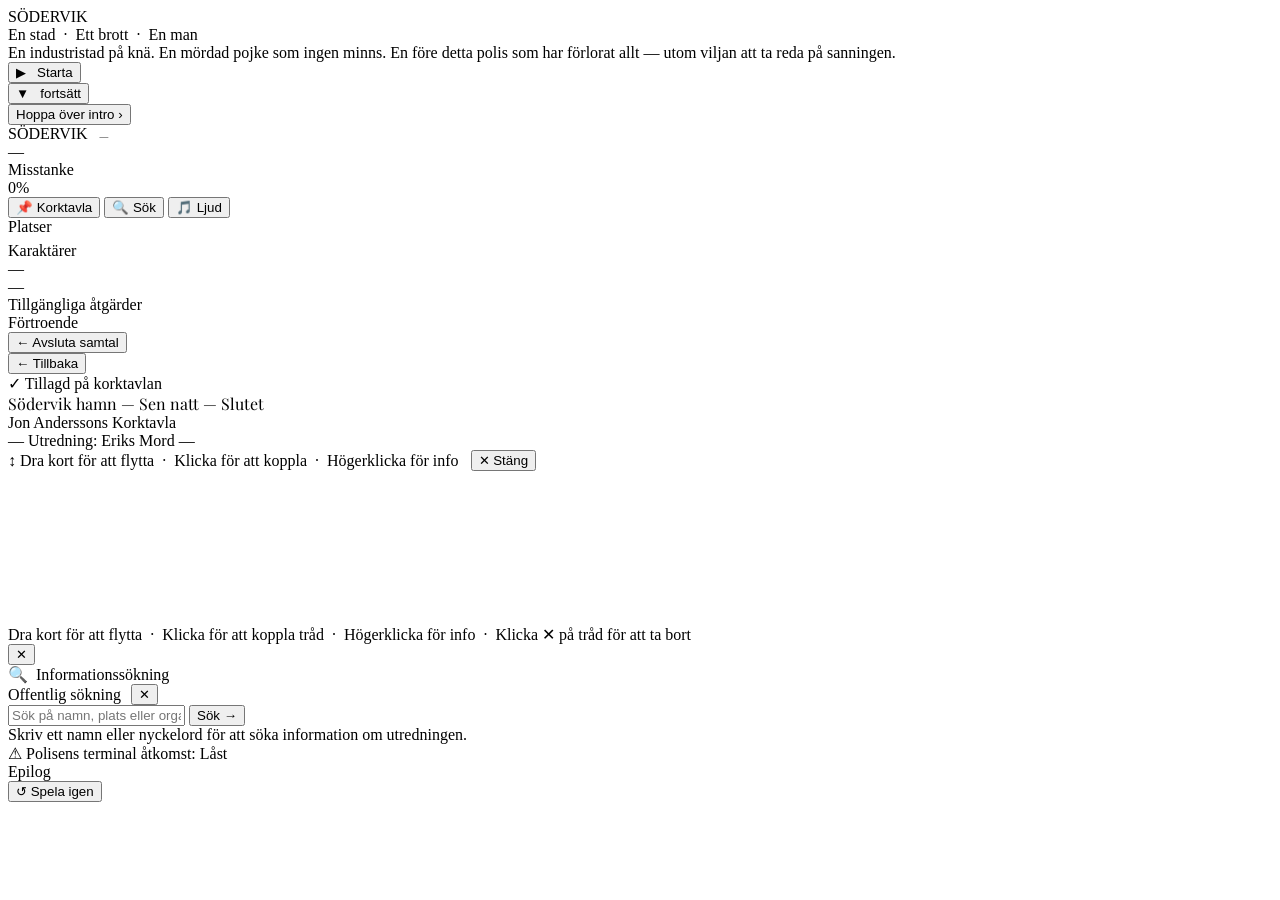
==== commit 711e87b1: "full upfate" ====
--- a/index.html
+++ b/index.html
@@ -5,467 +5,7 @@
 <meta name="viewport" content="width=device-width, initial-scale=1.0">
 <title>SÖDERVIK</title>
 <link href="https://fonts.googleapis.com/css2?family=Playfair+Display:ital,wght@0,700;0,900;1,400&family=Special+Elite&family=IM+Fell+English:ital@0;1&display=swap" rel="stylesheet">
-<style>
-:root{
-  --bg:#0d0d10;--surface:#13131a;--s2:#1c1c26;--border:#2e2e3e;
-  --text:#b8b4a8;--dim:#5a5860;--white:#e8e4d8;
-  --red:#b03030;--red2:#dd4444;--gold:#a8842a;--gold2:#c9a84c;--green:#2a7a4a;
-}
-*{margin:0;padding:0;box-sizing:border-box;}
-html,body{width:100%;height:100%;overflow:hidden;}
-body{background:var(--bg);color:var(--text);font-family:'IM Fell English',serif;}
-body::after{
-  content:'';position:fixed;inset:0;pointer-events:none;z-index:9998;
-  background-image:url("data:image/svg+xml,%3Csvg xmlns='http://www.w3.org/2000/svg'%3E%3Cfilter id='n'%3E%3CfeTurbulence type='fractalNoise' baseFrequency='.75' numOctaves='4'/%3E%3C/filter%3E%3Crect width='100%25' height='100%25' filter='url(%23n)' opacity='.03'/%3E%3C/svg%3E");
-}
-
-/* ══════════════════════════════════════
-   TITLE SCREEN
-══════════════════════════════════════ */
-#title-screen{
-  position:fixed;inset:0;z-index:800;
-  background:radial-gradient(ellipse at 30% 50%,#1a0808 0%,var(--bg) 70%);
-  display:flex;flex-direction:column;align-items:center;justify-content:center;
-  transition:opacity .8s;
-}
-#title-screen::before{
-  content:'';position:absolute;inset:0;pointer-events:none;
-  background:repeating-linear-gradient(0deg,transparent,transparent 3px,rgba(0,0,0,.07) 3px,rgba(0,0,0,.07) 4px);
-}
-.ts-city{
-  font-family:'Playfair Display',serif;font-weight:900;
-  font-size:clamp(4rem,10vw,7rem);letter-spacing:.12em;color:var(--white);
-  text-shadow:0 0 80px rgba(176,48,48,.5);animation:glitch 9s infinite;
-}
-.ts-city span{color:var(--red2);}
-.ts-sub{font-size:.6rem;letter-spacing:.5em;text-transform:uppercase;color:var(--dim);margin:8px 0 44px;}
-.ts-desc{
-  max-width:400px;text-align:center;font-style:italic;
-  color:var(--dim);font-size:.9rem;line-height:2;margin-bottom:44px;
-}
-.ts-btn{
-  background:transparent;border:1px solid var(--red);color:var(--red2);
-  font-family:'Special Elite',cursive;font-size:.8rem;letter-spacing:.3em;
-  text-transform:uppercase;padding:15px 44px;cursor:pointer;transition:all .3s;
-}
-.ts-btn:hover{background:var(--red);color:var(--white);box-shadow:0 0 40px rgba(176,48,48,.35);}
-
-/* ══════════════════════════════════════
-   INTRO / STORY SEQUENCE
-══════════════════════════════════════ */
-#intro-screen{
-  position:fixed;inset:0;z-index:700;
-  background:#000;display:none;
-  flex-direction:column;align-items:center;justify-content:center;
-  padding:40px 20px;
-}
-#intro-screen.active{display:flex;}
-#intro-chapter{
-  font-size:.55rem;letter-spacing:.4em;text-transform:uppercase;
-  color:var(--red);margin-bottom:20px;min-height:16px;
-}
-#intro-box{
-  max-width:620px;width:100%;text-align:center;
-  min-height:200px;display:flex;flex-direction:column;
-  align-items:center;justify-content:center;
-}
-#intro-text{
-  font-size:1.05rem;line-height:2;color:var(--text);
-  transition:opacity .5s,transform .5s;
-}
-#intro-text p{margin-bottom:.9em;}
-.intro-dlg{
-  text-align:left;border-left:3px solid var(--border);
-  padding:10px 18px;margin:10px 0;background:rgba(255,255,255,.02);
-}
-.intro-speaker{font-size:.6rem;letter-spacing:.2em;text-transform:uppercase;color:var(--gold);margin-bottom:3px;}
-.intro-line{font-style:italic;color:var(--white);}
-
-#intro-progress{
-  display:flex;gap:6px;margin-top:32px;
-}
-.intro-dot{
-  width:6px;height:6px;border-radius:50%;
-  background:var(--border);transition:background .3s;
-}
-.intro-dot.active{background:var(--red2);}
-.intro-dot.done{background:var(--dim);}
-
-#intro-next{
-  margin-top:28px;
-  background:transparent;border:none;color:var(--dim);
-  font-family:'Special Elite',cursive;font-size:.75rem;
-  letter-spacing:.2em;text-transform:uppercase;
-  padding:10px 28px;cursor:pointer;transition:color .2s;
-  animation:pulse 2s infinite;
-}
-#intro-next:hover{color:var(--white);}
-#intro-skip{
-  position:absolute;bottom:28px;right:28px;
-  background:transparent;border:1px solid var(--border);color:var(--dim);
-  font-family:'Special Elite',cursive;font-size:.6rem;letter-spacing:.15em;
-  text-transform:uppercase;padding:6px 14px;cursor:pointer;transition:all .2s;
-}
-#intro-skip:hover{border-color:var(--text);color:var(--text);}
-
-/* ══════════════════════════════════════
-   MAIN GAME
-══════════════════════════════════════ */
-#game{display:none;flex-direction:column;height:100vh;}
-#game.active{display:flex;}
-
-/* HUD */
-#hud{
-  display:flex;align-items:center;justify-content:space-between;
-  padding:9px 18px;border-bottom:1px solid var(--border);
-  background:var(--surface);flex-shrink:0;z-index:50;
-}
-#hud-title{
-  font-family:'Playfair Display',serif;font-weight:900;
-  font-size:1.15rem;letter-spacing:.1em;color:var(--white);
-}
-#hud-title span{color:var(--red2);}
-#hud-loc{
-  font-size:.6rem;letter-spacing:.2em;text-transform:uppercase;
-  color:var(--gold);border-left:2px solid var(--red);padding-left:10px;
-}
-#hud-right{display:flex;align-items:center;gap:10px;}
-.hud-btn{
-  background:transparent;border:1px solid var(--border);color:var(--dim);
-  font-family:'Special Elite',cursive;font-size:.6rem;letter-spacing:.15em;
-  text-transform:uppercase;padding:6px 12px;cursor:pointer;transition:all .2s;
-}
-.hud-btn:hover{border-color:var(--gold2);color:var(--gold2);}
-.hud-btn.on{border-color:var(--red);color:var(--red2);}
-#sus-wrap{display:flex;align-items:center;gap:7px;}
-#sus-lbl{font-size:.5rem;letter-spacing:.12em;text-transform:uppercase;color:var(--dim);}
-#sus-bar{width:80px;height:4px;background:var(--border);border-radius:2px;overflow:hidden;}
-#sus-fill{height:100%;background:linear-gradient(90deg,var(--gold),var(--red2));width:0%;transition:width .8s;}
-#sus-pct{font-size:.58rem;color:var(--gold2);min-width:26px;text-align:right;}
-
-/* LAYOUT */
-#content{display:flex;flex:1;overflow:hidden;}
-
-/* SIDEBAR */
-#sidebar{
-  width:190px;flex-shrink:0;background:var(--surface);
-  border-right:1px solid var(--border);
-  display:flex;flex-direction:column;overflow-y:auto;
-}
-.sb-head{
-  font-size:.5rem;letter-spacing:.28em;text-transform:uppercase;
-  color:var(--dim);padding:12px 14px 8px;border-bottom:1px solid var(--border);
-}
-.loc-btn{
-  background:transparent;border:none;border-bottom:1px solid rgba(255,255,255,.04);
-  color:var(--dim);font-family:'IM Fell English',serif;font-size:.8rem;
-  padding:9px 14px;text-align:left;cursor:pointer;transition:all .2s;
-  display:flex;align-items:center;gap:7px;
-}
-.loc-btn::before{content:'○';color:var(--border);font-size:.65rem;flex-shrink:0;}
-.loc-btn.visited::before{content:'●';color:var(--dim);}
-.loc-btn.current{color:var(--gold2);background:rgba(168,132,42,.08);}
-.loc-btn.current::before{content:'►';color:var(--gold2);}
-.loc-btn:hover:not(.current):not(:disabled){color:var(--text);background:rgba(255,255,255,.03);}
-.loc-btn:disabled{opacity:.25;cursor:not-allowed;}
-
-.char-entry{
-  padding:6px 14px;font-size:.75rem;color:var(--dim);
-  display:flex;align-items:center;gap:7px;
-}
-.char-dot{width:7px;height:7px;border-radius:50%;flex-shrink:0;}
-
-/* SCENE */
-#scene-wrap{flex:1;display:flex;flex-direction:column;overflow:hidden;position:relative;}
-#scene-hdr{
-  padding:14px 22px 10px;border-bottom:1px solid var(--border);
-  background:linear-gradient(180deg,var(--s2),transparent);flex-shrink:0;
-}
-#scene-loc-tag{
-  font-size:.5rem;letter-spacing:.32em;text-transform:uppercase;color:var(--dim);
-  border-left:2px solid var(--red);padding-left:9px;margin-bottom:5px;
-}
-#scene-title{font-family:'Playfair Display',serif;font-size:1.35rem;font-weight:700;color:var(--white);}
-#scene-time{font-size:.68rem;color:var(--dim);font-style:italic;margin-top:2px;}
-#scene-body{flex:1;overflow-y:auto;padding:18px 22px;}
-#scene-atm{
-  font-style:italic;color:var(--dim);font-size:.88rem;line-height:1.95;
-  margin-bottom:20px;padding-bottom:16px;border-bottom:1px solid var(--border);
-}
-#scene-act-lbl{font-size:.5rem;letter-spacing:.28em;text-transform:uppercase;color:var(--dim);margin-bottom:10px;}
-#scene-acts{display:flex;flex-direction:column;gap:7px;}
-.act-btn{
-  background:var(--s2);border:1px solid var(--border);color:var(--text);
-  font-family:'IM Fell English',serif;font-size:.88rem;padding:11px 16px;
-  text-align:left;cursor:pointer;transition:all .2s;
-  display:flex;align-items:center;gap:11px;
-}
-.act-btn .ico{font-size:1rem;width:20px;text-align:center;flex-shrink:0;}
-.act-btn .hint{margin-left:auto;font-size:.62rem;color:var(--dim);font-style:italic;}
-.act-btn:hover{border-color:var(--gold);color:var(--white);background:rgba(168,132,42,.07);}
-.act-btn:hover .hint{color:var(--gold2);}
-.act-btn.locked{opacity:.3;cursor:not-allowed;}
-.act-btn.done .lbl::after{content:' ✓';color:var(--green);font-size:.7rem;}
-.act-btn.exit{border-color:rgba(168,132,42,.25);}
-.act-btn.exit .ico{color:var(--gold);}
-.act-btn.exit:hover{border-color:var(--gold2);background:rgba(168,132,42,.1);}
-
-/* OVERLAYS shared */
-.overlay{
-  position:absolute;inset:0;background:var(--bg);
-  display:none;flex-direction:column;z-index:20;
-}
-.overlay.open{display:flex;}
-.ov-hdr{
-  padding:14px 22px;border-bottom:1px solid var(--border);
-  background:var(--surface);flex-shrink:0;
-  display:flex;align-items:center;gap:14px;
-}
-.ov-back{
-  background:transparent;border:1px solid var(--border);color:var(--dim);
-  font-family:'Special Elite',cursive;font-size:.62rem;letter-spacing:.12em;
-  text-transform:uppercase;padding:6px 14px;cursor:pointer;transition:all .2s;
-  flex-shrink:0;
-}
-.ov-back:hover{border-color:var(--text);color:var(--text);}
-.ov-body{flex:1;overflow-y:auto;padding:22px;}
-
-/* DIALOGUE */
-#dlg-char-bar{
-  display:flex;align-items:stretch;border-bottom:1px solid var(--border);
-  flex-shrink:0;background:var(--surface);
-}
-#dlg-portrait{
-  width:86px;height:86px;flex-shrink:0;display:flex;align-items:center;justify-content:center;
-  font-family:'Playfair Display',serif;font-size:1.8rem;font-weight:900;
-  color:var(--white);border-right:1px solid var(--border);
-}
-#dlg-info{padding:12px 16px;display:flex;flex-direction:column;justify-content:center;}
-#dlg-name{font-family:'Playfair Display',serif;font-size:1.05rem;color:var(--white);}
-#dlg-role{font-size:.6rem;letter-spacing:.12em;color:var(--dim);text-transform:uppercase;margin-top:2px;}
-#dlg-badge{
-  margin-left:auto;padding:14px 18px;display:flex;align-items:center;
-}
-#dlg-badge-inner{font-size:.56rem;letter-spacing:.12em;text-transform:uppercase;padding:4px 9px;border:1px solid;}
-#dlg-scroll{flex:1;overflow-y:auto;padding:20px 22px;display:flex;flex-direction:column;gap:12px;}
-#dlg-bubble{
-  font-size:.96rem;line-height:1.92;color:var(--white);
-  border-left:3px solid var(--border);padding:11px 16px;
-  background:rgba(255,255,255,.02);font-style:italic;min-height:54px;
-}
-#dlg-opts{display:flex;flex-direction:column;gap:7px;margin-top:6px;}
-.dlg-opt{
-  background:transparent;border:1px solid var(--border);color:var(--text);
-  font-family:'IM Fell English',serif;font-size:.88rem;
-  padding:10px 16px;text-align:left;cursor:pointer;transition:all .2s;
-}
-.dlg-opt::before{content:'›';color:var(--red);margin-right:9px;font-size:.95rem;}
-.dlg-opt:hover{border-color:var(--red);color:var(--white);background:rgba(176,48,48,.07);}
-.dlg-opt.used{opacity:.3;cursor:default;}
-.dlg-opt.used::after{content:' (frågat)';font-size:.65rem;color:var(--dim);}
-#dlg-clue-flash{
-  font-size:.75rem;color:var(--gold2);font-style:italic;display:none;
-  padding:6px 0;animation:fadeIn .4s;
-}
-#dlg-foot{
-  flex-shrink:0;padding:10px 22px;border-top:1px solid var(--border);
-  display:flex;align-items:center;gap:14px;
-}
-
-/* EXAMINE */
-#exam-icon{font-size:2.2rem;margin-bottom:6px;}
-#exam-title-text{font-family:'Playfair Display',serif;font-size:1.25rem;color:var(--white);}
-#exam-text{font-size:.92rem;line-height:2;color:var(--text);margin-bottom:22px;white-space:pre-line;}
-.clue-box{
-  border:1px solid var(--gold);padding:14px 18px;background:rgba(168,132,42,.05);
-  margin:18px 0;position:relative;
-}
-.clue-box::before{
-  content:'◆ LEDTRÅD HITTAD';position:absolute;top:-9px;left:12px;
-  background:var(--bg);padding:0 7px;font-size:.5rem;letter-spacing:.22em;color:var(--gold);
-}
-.clue-box-text{font-style:italic;color:var(--gold2);font-size:.88rem;}
-.take-btn{
-  background:transparent;border:1px solid var(--gold);color:var(--gold2);
-  font-family:'Special Elite',cursive;font-size:.7rem;letter-spacing:.18em;
-  text-transform:uppercase;padding:10px 24px;cursor:pointer;transition:all .3s;
-}
-.take-btn:hover{background:var(--gold);color:var(--bg);}
-.taken-txt{color:var(--green);font-size:.75rem;display:none;}
-
-/* ══════════════════════════════════════
-   PIN BOARD
-══════════════════════════════════════ */
-#pinboard{
-  position:fixed;inset:0;z-index:500;display:none;flex-direction:column;
-}
-#pinboard.open{display:flex;}
-#pb-hdr{
-  background:var(--surface);border-bottom:1px solid var(--border);
-  padding:10px 18px;display:flex;align-items:center;justify-content:space-between;
-  flex-shrink:0;
-}
-#pb-hdr-left{display:flex;align-items:baseline;gap:10px;}
-#pb-hdr-title{font-family:'Playfair Display',serif;font-size:.95rem;color:var(--white);}
-#pb-hdr-hint{font-size:.55rem;letter-spacing:.15em;color:var(--dim);}
-#pb-mode-lbl{
-  font-size:.58rem;letter-spacing:.2em;text-transform:uppercase;
-  padding:4px 12px;border:1px solid var(--gold);color:var(--gold2);
-  background:rgba(168,132,42,.08);
-}
-#pb-close{
-  background:transparent;border:1px solid var(--border);color:var(--dim);
-  font-family:'Special Elite',cursive;font-size:.6rem;letter-spacing:.14em;
-  text-transform:uppercase;padding:6px 14px;cursor:pointer;transition:all .2s;
-}
-#pb-close:hover{border-color:var(--white);color:var(--white);}
-
-#pb-board{
-  flex:1;position:relative;overflow:hidden;cursor:crosshair;
-  background:
-    radial-gradient(circle at 20% 30%,rgba(139,105,20,.08) 0%,transparent 50%),
-    radial-gradient(circle at 80% 70%,rgba(139,105,20,.05) 0%,transparent 50%),
-    #1c1408;
-}
-#pb-board::before{
-  content:'';position:absolute;inset:0;pointer-events:none;
-  background-image:
-    repeating-linear-gradient(45deg,rgba(139,105,20,.04) 0,transparent 2px,transparent 8px,rgba(139,105,20,.04) 10px),
-    repeating-linear-gradient(-45deg,rgba(139,105,20,.025) 0,transparent 2px,transparent 8px,rgba(139,105,20,.025) 10px);
-}
-#pb-svg{position:absolute;inset:0;pointer-events:none;z-index:1;}
-
-/* Cards */
-.pb-card{
-  position:absolute;z-index:5;width:154px;
-  background:#f0ebe0;border-top:4px solid;padding:9px 11px;
-  box-shadow:2px 3px 10px rgba(0,0,0,.55);
-  cursor:pointer;transition:box-shadow .2s,transform .15s;
-  transform:rotate(var(--r,0deg));
-}
-.pb-card:hover{box-shadow:4px 6px 18px rgba(0,0,0,.75);z-index:10;}
-.pb-card.selected{outline:2px solid var(--gold2);z-index:15;transform:rotate(0deg) scale(1.05);}
-.pb-pin{
-  position:absolute;top:-10px;left:50%;transform:translateX(-50%);
-  width:13px;height:13px;border-radius:50%;
-  box-shadow:0 2px 5px rgba(0,0,0,.5);border:2px solid rgba(0,0,0,.25);z-index:3;
-}
-.pb-card-title{font-family:'Special Elite',cursive;font-size:.68rem;color:#2a1e0e;margin-bottom:3px;line-height:1.3;}
-.pb-card-body{font-size:.58rem;color:#5a4530;line-height:1.5;}
-.pb-card-loc{font-size:.52rem;color:#8a7055;margin-top:4px;border-top:1px solid rgba(0,0,0,.1);padding-top:3px;font-style:italic;}
-
-/* Suspect cards */
-.pb-suspect{
-  position:absolute;z-index:5;width:120px;
-  background:var(--surface);border:2px solid;padding:11px;text-align:center;
-  box-shadow:3px 4px 14px rgba(0,0,0,.7);
-  cursor:pointer;transition:transform .15s,box-shadow .2s;
-  transform:rotate(var(--r,0deg));
-}
-.pb-suspect:hover{z-index:10;box-shadow:5px 7px 20px rgba(0,0,0,.8);}
-.pb-suspect.selected{outline:2px solid var(--gold2);z-index:15;transform:rotate(0deg) scale(1.05);}
-.pb-avatar{
-  width:48px;height:48px;border-radius:50%;margin:0 auto 7px;
-  display:flex;align-items:center;justify-content:center;
-  font-family:'Playfair Display',serif;font-size:1.2rem;font-weight:900;
-  color:var(--white);border:3px solid;
-}
-.pb-sname{font-family:'Special Elite',cursive;font-size:.68rem;margin-bottom:3px;}
-.pb-srole{font-size:.54rem;color:var(--dim);line-height:1.4;}
-
-/* thread line label */
-.pb-thread-del{
-  position:absolute;z-index:20;
-  background:rgba(176,48,48,.85);border:1px solid var(--red2);
-  color:#fff;font-size:.6rem;padding:2px 7px;cursor:pointer;
-  font-family:'Special Elite',cursive;letter-spacing:.1em;
-  border-radius:2px;transform:translate(-50%,-50%);
-  transition:opacity .2s;
-}
-.pb-thread-del:hover{background:var(--red);}
-
-/* preview line while drawing */
-#pb-preview{position:absolute;inset:0;pointer-events:none;z-index:2;}
-
-/* PB detail panel */
-#pb-detail{
-  position:absolute;right:16px;top:50%;transform:translateY(-50%);
-  width:250px;background:var(--s2);border:1px solid var(--gold);
-  padding:16px;z-index:30;display:none;
-}
-#pb-detail.open{display:block;animation:fadeIn .2s;}
-#pb-detail-close{
-  position:absolute;top:8px;right:10px;background:none;border:none;
-  color:var(--dim);cursor:pointer;font-size:1rem;
-}
-#pb-det-title{font-family:'Playfair Display',serif;font-size:.95rem;color:var(--white);margin-bottom:3px;padding-right:18px;}
-#pb-det-type{font-size:.5rem;letter-spacing:.18em;text-transform:uppercase;color:var(--gold);margin-bottom:8px;}
-#pb-det-text{font-size:.78rem;line-height:1.7;color:var(--text);}
-
-/* PB instructions bar */
-#pb-instruct{
-  position:absolute;bottom:14px;left:50%;transform:translateX(-50%);
-  background:rgba(13,13,16,.9);border:1px solid var(--border);
-  padding:7px 16px;font-size:.58rem;letter-spacing:.12em;color:var(--dim);
-  text-transform:uppercase;z-index:10;pointer-events:none;
-  white-space:nowrap;
-}
-#pb-instruct span{color:var(--gold2);}
-
-/* ══════════════════════════════════════
-   ENDING
-══════════════════════════════════════ */
-#end-screen{
-  position:fixed;inset:0;z-index:900;display:none;
-  flex-direction:column;align-items:center;justify-content:center;
-  padding:40px;text-align:center;
-}
-#end-screen.open{display:flex;}
-#end-bg-word{
-  position:absolute;font-family:'Playfair Display',serif;
-  font-size:clamp(5rem,18vw,12rem);font-weight:900;
-  opacity:.04;pointer-events:none;letter-spacing:.1em;color:var(--white);
-}
-#end-ep{font-size:.55rem;letter-spacing:.4em;text-transform:uppercase;color:var(--dim);margin-bottom:18px;}
-#end-title{font-family:'Playfair Display',serif;font-size:clamp(2rem,5vw,3.5rem);font-weight:900;margin-bottom:22px;}
-#end-text{max-width:520px;font-size:.92rem;line-height:2;color:var(--text);margin-bottom:26px;}
-#end-quote{
-  max-width:400px;font-style:italic;color:var(--dim);font-size:.82rem;
-  border-left:2px solid var(--red);padding-left:14px;text-align:left;margin-bottom:36px;
-}
-.end-restart{
-  background:transparent;border:1px solid var(--border);color:var(--dim);
-  font-family:'Special Elite',cursive;font-size:.72rem;letter-spacing:.2em;
-  text-transform:uppercase;padding:11px 30px;cursor:pointer;transition:all .2s;
-}
-.end-restart:hover{border-color:var(--white);color:var(--white);}
-
-/* NOTIFY */
-#notif{
-  position:fixed;bottom:28px;left:50%;transform:translateX(-50%);
-  background:var(--s2);border:1px solid var(--gold);
-  padding:10px 22px;font-size:.76rem;color:var(--gold2);
-  z-index:9000;display:none;font-style:italic;white-space:nowrap;
-}
-
-/* TRANSITIONS */
-#fade-overlay{
-  position:fixed;inset:0;background:#000;
-  z-index:600;pointer-events:none;opacity:0;transition:opacity .45s;
-}
-#fade-overlay.show{opacity:1;pointer-events:all;}
-
-@keyframes fadeIn{from{opacity:0}to{opacity:1}}
-@keyframes glitch{
-  0%,93%,100%{text-shadow:0 0 80px rgba(176,48,48,.5);}
-  94%{text-shadow:-2px 0 var(--red2),2px 0 #48f,0 0 80px rgba(176,48,48,.5);}
-  96%{text-shadow:2px 0 var(--red2),-2px 0 #48f,0 0 80px rgba(176,48,48,.5);}
-}
-@keyframes pulse{0%,100%{opacity:.4}50%{opacity:1}}
-::-webkit-scrollbar{width:3px;}
-::-webkit-scrollbar-track{background:var(--bg);}
-::-webkit-scrollbar-thumb{background:var(--border);}
-</style>
+<link rel="stylesheet" href="css/style.css">
 </head>
 <body>
 
@@ -506,6 +46,8 @@
         <div id="sus-pct">0%</div>
       </div>
       <button class="hud-btn" id="pb-btn" onclick="togglePB()">📌 Korktavla</button>
+      <button class="hud-btn" id="search-btn" onclick="openSearch()">🔍 Sök</button>
+      <button class="hud-btn" id="sound-btn" onclick="toggleSoundMenu()">🎵 Ljud</button>
     </div>
   </div>
   <div id="content">
@@ -539,6 +81,12 @@
           </div>
           <div id="dlg-badge"><div id="dlg-badge-inner"></div></div>
         </div>
+        <div id="dlg-rel-wrap">
+          <div id="dlg-rel-lbl">Förtroende</div>
+          <div id="dlg-rel-bar"><div id="dlg-rel-fill"></div></div>
+          <div id="dlg-rel-val"></div>
+          <div id="dlg-rel-mood"></div>
+        </div>
         <div id="dlg-scroll">
           <div id="dlg-bubble"></div>
           <div id="dlg-opts"></div>
@@ -605,6 +153,102 @@
   </div>
 </div>
 
+<!-- SEARCH OVERLAY -->
+<div id="search-overlay">
+  <div id="search-box">
+    <div id="search-hdr">
+      <div id="search-hdr-title">🔍 &nbsp;Informationssökning</div>
+      <div style="display:flex;align-items:center;gap:10px;">
+        <div id="search-mode-badge" class="public">Offentlig sökning</div>
+        <button id="search-close-btn" onclick="closeSearch()">✕</button>
+      </div>
+    </div>
+    <div id="search-input-row">
+      <input id="search-input" type="text" placeholder="Sök på namn, plats eller organisation..." onkeydown="if(event.key==='Enter')doSearch()"/>
+      <button id="search-go" onclick="doSearch()">Sök →</button>
+    </div>
+    <div id="search-results">
+      <div id="search-results-inner">
+        <div class="sr-empty">Skriv ett namn eller nyckelord för att söka information om utredningen.</div>
+      </div>
+    </div>
+    <div id="search-terminal-unlock">
+      <div class="terminal-badge">⚠ Polisens terminal åtkomst: <span id="terminal-status-lbl">Låst</span></div>
+      <button class="terminal-toggle" id="terminal-toggle-btn" onclick="toggleTerminal()" style="display:none">Byt till polisens terminal</button>
+    </div>
+  </div>
+</div>
+
+<!-- POLICE BREAK-IN CONFIRM -->
+<div id="breakin-modal" style="position:fixed;inset:0;z-index:600;background:rgba(0,0,0,.8);display:none;align-items:center;justify-content:center;">
+  <div style="background:var(--surface);border:1px solid var(--red);max-width:460px;width:90%;padding:28px;">
+    <div style="font-family:'Playfair Display',serif;font-size:1.1rem;color:var(--red2);margin-bottom:14px;">⚠ Riskfylld handling</div>
+    <div style="font-size:.88rem;line-height:1.9;color:var(--text);margin-bottom:20px;">
+      Att ta sig in i polisens terminal utan behörighet är olagligt. Det kan leda till att <strong>Larsson tappar förtroende</strong> för dig och att polisen börjar hålla ögonen på dig.<br><br>
+      Men informationen på insidan kan vara det du behöver.
+    </div>
+    <!-- POLICE HACK MODAL -->
+<div id="hack-modal" style="position:fixed;inset:0;z-index:650;background:rgba(0,0,0,.82);display:none;align-items:center;justify-content:center;">
+  <div style="background:var(--surface);border:1px solid #38a;max-width:520px;width:92%;padding:22px 22px 18px;">
+    <div style="display:flex;align-items:baseline;justify-content:space-between;gap:10px;margin-bottom:10px;">
+      <div style="font-family:'Playfair Display',serif;font-size:1.05rem;color:#5af;">💻 Terminalåtkomst</div>
+      <button onclick="closeHack()" style="background:transparent;border:1px solid var(--border);color:var(--dim);font-family:'Special Elite',cursive;font-size:.62rem;letter-spacing:.14em;text-transform:uppercase;padding:5px 10px;cursor:pointer;">✕</button>
+    </div>
+
+    <div id="hack-sub" style="font-size:.82rem;line-height:1.8;color:var(--text);margin-bottom:14px;">
+      Ange enhetschefskod. Tryck <strong>SPACE</strong> när markören passerar mittlinjen.
+    </div>
+
+    <div style="display:flex;align-items:center;justify-content:space-between;margin:10px 0 12px;">
+      <div style="font-family:'Special Elite',cursive;font-size:.72rem;letter-spacing:.18em;color:var(--dim);text-transform:uppercase;">
+        Kod:
+        <span id="hack-code" style="color:var(--white);">LR82</span>
+      </div>
+      <div style="font-family:'Special Elite',cursive;font-size:.72rem;letter-spacing:.18em;color:var(--dim);text-transform:uppercase;">
+        Tecken:
+        <span id="hack-step" style="color:#5af;">1/4</span>
+      </div>
+    </div>
+
+    <div style="border:1px solid var(--border);background:var(--s2);padding:14px 12px;">
+      <div style="font-size:.62rem;letter-spacing:.18em;color:var(--dim);text-transform:uppercase;margin-bottom:8px;">
+        Timingspår
+      </div>
+      <div id="hack-track" style="position:relative;height:22px;border:1px solid var(--border);background:rgba(255,255,255,.02);overflow:hidden;">
+        <div style="position:absolute;left:50%;top:0;bottom:0;width:2px;background:#5af;opacity:.65;"></div>
+        <div id="hack-marker" style="position:absolute;left:0;top:0;bottom:0;width:10px;background:rgba(90,170,255,.35);border-right:1px solid rgba(90,170,255,.8);"></div>
+        <div id="hack-window" style="position:absolute;left:50%;transform:translateX(-50%);top:0;bottom:0;width:56px;border-left:1px dashed rgba(90,170,255,.45);border-right:1px dashed rgba(90,170,255,.45);"></div>
+      </div>
+
+      <div style="display:flex;align-items:center;justify-content:space-between;margin-top:10px;">
+        <div id="hack-target" style="font-family:'Playfair Display',serif;font-size:1.25rem;color:var(--white);">
+          Tryck för: <span style="color:#5af" id="hack-char">L</span>
+        </div>
+        <div id="hack-msg" style="font-size:.78rem;color:var(--dim);font-style:italic;">—</div>
+      </div>
+    </div>
+
+    <div style="display:flex;gap:10px;margin-top:14px;">
+      <button onclick="startHack()" style="background:transparent;border:1px solid #38a;color:#5af;font-family:'Special Elite',cursive;font-size:.7rem;letter-spacing:.18em;text-transform:uppercase;padding:10px 14px;cursor:pointer;flex:1;">
+        ▶ Starta hack
+      </button>
+      <button onclick="closeHack()" style="background:transparent;border:1px solid var(--border);color:var(--dim);font-family:'Special Elite',cursive;font-size:.7rem;letter-spacing:.18em;text-transform:uppercase;padding:10px 14px;cursor:pointer;flex:1;">
+        Avbryt
+      </button>
+    </div>
+
+    <div style="margin-top:10px;font-size:.7rem;color:var(--dim);line-height:1.7;">
+      <span style="color:#5af;">Tips:</span> Du får 4 försök (ett per tecken). Misslyckande kan öka misstanke.
+    </div>
+  </div>
+</div>
+    <div style="display:flex;gap:10px;">
+      <button onclick="confirmBreakIn()" style="background:transparent;border:1px solid var(--red);color:var(--red2);font-family:'Special Elite',cursive;font-size:.72rem;letter-spacing:.18em;text-transform:uppercase;padding:10px 20px;cursor:pointer;flex:1;transition:all .2s;" onmouseover="this.style.background='var(--red)';this.style.color='var(--white)'" onmouseout="this.style.background='transparent';this.style.color='var(--red2)'">Ta risken — bryt dig in</button>
+      <button onclick="document.getElementById('breakin-modal').style.display='none'" style="background:transparent;border:1px solid var(--border);color:var(--dim);font-family:'Special Elite',cursive;font-size:.72rem;letter-spacing:.18em;text-transform:uppercase;padding:10px 20px;cursor:pointer;flex:1;transition:all .2s;" onmouseover="this.style.color='var(--text)'" onmouseout="this.style.color='var(--dim)'">Dra dig tillbaka</button>
+    </div>
+  </div>
+</div>
+
 <!-- END SCREEN -->
 <div id="end-screen">
   <div id="end-bg-word"></div>
@@ -618,1045 +262,54 @@
 <!-- NOTIFY -->
 <div id="notif"></div>
 
-<script>
-// ╔══════════════════════════════════════╗
-//   INTRO SLIDES
-// ╚══════════════════════════════════════╝
-const INTRO_SLIDES = [
-  {
-    chapter: 'Prolog — Södervik, 2019',
-    html: `<p>Södervik. En gång en stolt industristad längs den grå kusten.</p>
-           <p>Nu: stängda fabriker. Krossat butiksglas. Ungdomar utan framtid och utan hopp.</p>`
-  },
-  {
-    chapter: 'Prolog — Jon Andersson',
-    html: `<p>Jon Andersson patrullerar gatorna i sin polisbil varje kväll. 42 år. Mustasch. Halvtjock. Trötta ögon som sett för mycket.</p>
-           <p>Varje natt åker han hem till sin slitna tvåa, lägger ifrån sig vapnet och dricker ett glas whiskey ensam vid köksfönstret.</p>`
-  },
-  {
-    chapter: 'Prolog — Adam',
-    html: `<p>Hans son Adam är 14 år. Bor varannan vecka hos Jon. Men förändringarna är tydliga — nya kläder som Jon aldrig köpt, kompisar som aldrig presenteras.</p>
-           <div class="intro-dlg"><div class="intro-speaker">ADAM</div><div class="intro-line">Pappa, alla andra har de nya Nike:sarna. Du är polis — varför kan du inte—</div></div>
-           <div class="intro-dlg"><div class="intro-speaker">JON</div><div class="intro-line">Jag har inte råd, Adam.</div></div>
-           <p>Adam vänder bort blicken. Han skäms inte för att hans pappa är polis. Han skäms för att pappan inte har råd.</p>`
-  },
-  {
-    chapter: 'Prolog — Inbrottet',
-    html: `<p>En måndag i mars. Larm: inbrott i en skoaffär på Storgatan.</p>
-           <p>Jon åker dit som vanligt. Blåljus. Regnpölar. Kollegor som håller tillbaka en ung kille i svart luvtröja.</p>
-           <div class="intro-dlg"><div class="intro-speaker">JON</div><div class="intro-line">... Adam?</div></div>
-           <p>Adam tittar upp. Rakt in i sin fars ögon. Ingen av dem säger ett ord.</p>`
-  },
-  {
-    chapter: 'Prolog — Fallet',
-    html: `<p>Inga stora konsekvenser. Men Adam väljer att bo hos sin mamma på heltid. Kontakten dör sakta.</p>
-           <p>En kväll ser Jon sin son stå på ett gathörn. Han parkerar. Stiger ur. Adams kompisar omringar honom.</p>
-           <p>Jon lämnar sjukhuset med sprucket revben och trasig stolthet. Han börjar dricka mer. Slarvar med jobbet.</p>`
-  },
-  {
-    chapter: 'Prolog — Avskedet',
-    html: `<p>En kväll ser han en man rekrytera en ung kille utanför 7-Eleven. Något brister inuti honom.</p>
-           <p>Han kastar sig ur bilen och misshandlar mannen i blint raseri — utan att förklara, utan att tänka.</p>
-           <p>Det slutar med avsked från Södervik PD.</p>
-           <p><em>Jon Andersson är inte längre polis.</em></p>`
-  },
-  {
-    chapter: 'Kapitel I — Mordet på Erik',
-    html: `<p>Månader senare. Jon går hem från mataffären. Gatlyktorna kastar orange sken mot våt asfalt.</p>
-           <p>Han hör skrik från en gränd.</p>
-           <p>En ung kille — sjutton, arton år — faller ihop mot en container. Tre figurer springer i mörkret.</p>
-           <div class="intro-dlg"><div class="intro-speaker">JON</div><div class="intro-line">Håll dig vaken! Titta på mig — jag ringer ambulans!</div></div>`
-  },
-  {
-    chapter: 'Kapitel I — Tystanden',
-    html: `<p>Ambulansen tar 22 minuter. Polisen 38. Killen — som heter Erik — dör i Jons armar.</p>
-           <p>Under dagarna som följer söker Jon nyheter om mordet. Ingenting. Sidan nio. Ingen politikerkommentar. Ingen uppföljning.</p>
-           <p>Södervik döljer sina sår som om de inte finns. Som om Erik aldrig levde.</p>
-           <p><strong style="color:var(--red2)">Jon bestämmer sig. Han tar saken i egna händer.</strong></p>`
-  },
-];
-
-let introIdx = 0;
-
-function showIntro() {
-  document.getElementById('title-screen').style.display = 'none';
-  document.getElementById('intro-screen').classList.add('active');
-  renderIntroSlide(0);
-}
-
-function renderIntroSlide(idx) {
-  introIdx = idx;
-  const slide = INTRO_SLIDES[idx];
-  const el = document.getElementById('intro-text');
-  el.style.opacity = '0';
-  el.style.transform = 'translateY(10px)';
-  setTimeout(() => {
-    document.getElementById('intro-chapter').textContent = slide.chapter;
-    el.innerHTML = slide.html;
-    el.style.transition = 'opacity .5s, transform .5s';
-    el.style.opacity = '1';
-    el.style.transform = 'translateY(0)';
-  }, 200);
-
-  // dots
-  const dots = document.getElementById('intro-progress');
-  dots.innerHTML = '';
-  INTRO_SLIDES.forEach((_, i) => {
-    const d = document.createElement('div');
-    d.className = 'intro-dot' + (i < idx ? ' done' : '') + (i === idx ? ' active' : '');
-    dots.appendChild(d);
-  });
-
-  const nextBtn = document.getElementById('intro-next');
-  if (idx >= INTRO_SLIDES.length - 1) {
-    nextBtn.textContent = '▶  Starta spelet';
-    nextBtn.onclick = launchGame;
-  } else {
-    nextBtn.textContent = '▼  fortsätt';
-    nextBtn.onclick = nextIntroSlide;
-  }
-}
-
-function nextIntroSlide() {
-  if (introIdx < INTRO_SLIDES.length - 1) {
-    renderIntroSlide(introIdx + 1);
-  } else {
-    launchGame();
-  }
-}
-
-function launchGame() {
-  document.getElementById('intro-screen').classList.remove('active');
-  document.getElementById('game').classList.add('active');
-  initGame();
-}
-
-// ╔══════════════════════════════════════╗
-//   GAME DATA
-// ╚══════════════════════════════════════╝
-const SUSPECTS_DATA = [
-  { id:'jon',       name:'Jon Andersson',       role:'Fd polis, utredare', age:42, init:'JA', bg:'#1a2a1a', bc:'#408040', dot:'#408040' },
-  { id:'alex',      name:'Alex Lindgren',        role:'Påstådd far till Erik', age:30, init:'AL', bg:'#1a2a4a', bc:'#4a6ec0', dot:'#4a6ec0' },
-  { id:'vicke',     name:'Viktor "Vicke" Ivanov',role:'SS-distributör', age:45, init:'VI', bg:'#3a1010', bc:'#c03030', dot:'#c03030' },
-  { id:'dmitrij',   name:'Dmitrij Petrov',       role:'SS högt uppsatt', age:38, init:'DP', bg:'#101030', bc:'#5050b0', dot:'#5050b0' },
-  { id:'igor',      name:'Igor Pavlov',           role:'Fd SS-medlem', age:32, init:'IP', bg:'#103018', bc:'#30a050', dot:'#30a050' },
-  { id:'adam',      name:'Adam Andersson',        role:'Jons son', age:18, init:'AA', bg:'#2a2410', bc:'#908030', dot:'#908030' },
-  { id:'vladislav', name:'Vladislav Morozov',     role:'SS-ledare', age:55, init:'VM', bg:'#2a1010', bc:'#a04040', dot:'#a04040' },
-];
-
-// Which suspects are unlocked at start and when they unlock
-const SUSPECT_UNLOCK = {
-  jon: 'start',
-  alex: 'met_alex',
-  vicke: 'met_vicke',
-  dmitrij: 'met_dmitrij',
-  igor: 'met_igor',
-  adam: 'talked_adam',
-  vladislav: 'heard_vladislav',
-};
-
-const CLUES_DATA = {
-  'c_body':       { title:'Eriks kropp', type:'Brottsplats', text:'Erik, ca 17-18 år. Knivhuggen i gränden vid Storgatan. Ambulans: 22 min. Polis: 38 min.', loc:'Storgatan', color:'#b03030', rot:-2, pos:{x:8,y:12} },
-  'c_trail':      { title:'Blodfläckar', type:'Spår', text:'Blodfläckar längs en bakgata — gärningsmannen flydde den vägen.', loc:'Storgatan', color:'#922b21', rot:2, pos:{x:8,y:36} },
-  'c_media':      { title:'Media tiger', type:'Mönster', text:'Ingen nyhetsartikel. Inga politikerkommentarer. Södervik döljer sina sår.', loc:'Södervik', color:'#5a2a2a', rot:-1, pos:{x:22,y:22} },
-  'c_police_off': { title:'Polisen avvisar', type:'Hinder', text:'"Lägg av med det här, Jon. Du är inte polis längre." Ärendet nedprioriterat.', loc:'Södervik PD', color:'#4a4030', rot:1, pos:{x:22,y:48} },
-  'c_alex_calm':  { title:'Alex — märkligt lugn', type:'Avvikelse', text:'En sörjande far borde inte ha ögon som aldrig rör sig snabbt. Alex var för kontrollerad.', loc:'Minnesmärket', color:'#1a3a7a', rot:2, pos:{x:58,y:10} },
-  'c_alex_knew':  { title:'Alex kände till Jon', type:'Avvikelse', text:'Alex visste Jons namn och bakgrund INNAN de presenterades. Hur?', loc:'Minnesmärket', color:'#1a3a7a', rot:-3, pos:{x:68,y:24} },
-  'c_ss_hier':    { title:'SS-hierarki', type:'Organisation', text:'Vladislav (topp) → Dmitrij (operativt) → Vicke (distribution). En fjärde roll: okänd rekryterare.', loc:'Polisfiler', color:'#4a3010', rot:2, pos:{x:12,y:65} },
-  'c_vicke_dead': { title:'Vicke — återvändsgränd', type:'Uteslutning', text:'3 nätters spaning. Knarkhandel bekräftad. Intet kopplat till Eriks mord.', loc:'Hamnen', color:'#6a2020', rot:-1, pos:{x:6,y:54} },
-  'c_dmitrij_fear':{ title:'Dmitrij fruktade namnet', type:'Reaktion', text:'"Det namnet nämner jag inte." Dmitrij stängde totalt vid "Svarta Hanken".', loc:'Lagret', color:'#1a1a5a', rot:-2, pos:{x:50,y:50} },
-  'c_alex_smile': { title:'Alex log vid "Svarta Hanken"', type:'Avslöjande', text:'Medan Dmitrij fruktade, log Alex nästan omärkligt. Som bekräftelse.', loc:'Lagret', color:'#1a3a7a', rot:3, pos:{x:70,y:42} },
-  'c_hanken':     { title:'"Svarta Hanken"', type:'Oidentifierad', text:'Rekryterar unga till SS via internet. Ingen vet vem. Opererar nära utredningen av Eriks mord.', loc:'Kaféet', color:'#3a1010', rot:-1, pos:{x:36,y:62} },
-  'c_igor_warn':  { title:'Igors varning', type:'Vittne', text:'"Svarta Hanken opererar NÄRA utredningen." Igor vägrade träffa Jon när Alex var med.', loc:'Kaféet', color:'#1a4a20', rot:2, pos:{x:22,y:78} },
-  'c_sabotage':   { title:'Alex saboterar', type:'Direkt sabotage', text:'Tre försök att nå Vladislav. Alla saboterade. Alex koordinerade detaljerna varje gång.', loc:'SS territorium', color:'#1a3a7a', rot:1, pos:{x:72,y:62} },
-  'c_adam_no':    { title:'Adam förnekar mordet', type:'Vittne', text:'"Jag kände Erik men jag dödade honom inte." Han visste om mordet utan att Jon sagt det.', loc:'Telefon', color:'#706020', rot:-2, pos:{x:30,y:86} },
-  'c_adam_warn':  { title:'Adams varning', type:'Nyckel', text:'"Någon nära dig är inte den han utger sig för att vara." — Adam', loc:'Telefon', color:'#706020', rot:2, pos:{x:48,y:86} },
-  'c_alex_is':    { title:'ALEX = SVARTA HANKEN', type:'Slutledning', text:'Alex kände till Jon. Log vid nyckelnamnet. Saboterade Vladislav. Igor undvek honom. Adam varnade.', loc:'Slutledning', color:'#8b0000', rot:0, pos:{x:60,y:74} },
-};
-
-const LOCATIONS_DATA = {
-  brottsplats: {
-    name:'Brottsplatsen', sub:'Storgatan, gränden', time:'Kväll — månader efter avskedet',
-    chapter:'Kapitel 1 — Mordet på Erik',
-    atm:'Gränden luktar fukt och avlopp. En blomma är lagd mot väggen — inte färsk. Lyktorna flimrar. Du ser ett mörkare område på asfalten där blod en gång sjönk ner i betongen.',
-    acts:[
-      { id:'a_body', type:'exam', ico:'🩸', lbl:'Undersök blodfläcken', hint:'Brottsplats', examId:'c_body' },
-      { id:'a_trail', type:'exam', ico:'👟', lbl:'Följ spåren längs väggen', hint:'Fotspår', examId:'c_trail' },
-      { id:'a_witness', type:'dlg', ico:'👤', lbl:'Prata med vittne i fönstret', hint:'Granne', charId:'witness' },
-      { id:'a_to_police', type:'goto', ico:'🚔', lbl:'Gå till polishuset', hint:'→', to:'polishuset' },
-    ]
-  },
-  polishuset: {
-    name:'Södervik PD', sub:'Polishuset, centrum', time:'Dagen därpå',
-    chapter:'Kapitel 1 — Södervik vänder ryggen',
-    atm:'Du är inte välkommen här längre. Kollegor tittar bort. Receptionen ser på dig med en blandning av igenkänning och obehag. Det luktar gamla kaffe och frustration.',
-    acts:[
-      { id:'a_detective', type:'dlg', ico:'🕵️', lbl:'Tala med utredare Larsson', hint:'Fd kollega', charId:'detective' },
-      { id:'a_to_memorial', type:'goto', ico:'🕯️', lbl:'Gå till minnesmärket', hint:'→ Storgatan', to:'minnesmärket' },
-    ]
-  },
-  minnesmärket: {
-    name:'Minnesmärket', sub:'Storgatan, Södervik', time:'En eftermiddag',
-    chapter:'Kapitel 2 — Alex Lindgren',
-    atm:'Torra blommor mot betongväggen. Foton på ett leende ansikte under en keps. Rök från en cigarett du inte ser varifrån den kommer. En välklädd man lägger en ny blomma mot väggen.',
-    acts:[
-      { id:'a_flowers', type:'exam', ico:'🌹', lbl:'Titta på minnesmärket', hint:'Föremål', examId:'c_media' },
-      { id:'a_alex_1', type:'dlg', ico:'🧑', lbl:'Tala med mannen vid blomstren', hint:'Okänd man', charId:'alex_memorial' },
-      { id:'a_to_streets', type:'goto', ico:'🚶', lbl:'Fortsätt till Söderviks gator', hint:'→ Utredning', to:'gator', req:'met_alex' },
-    ]
-  },
-  gator: {
-    name:'Söderviks gator', sub:'Industrikvarteret', time:'Sen kväll',
-    chapter:'Kapitel 3 — Spaning',
-    atm:'Ungdomar samlas vid ett gathörn. En affär sker öppet trettio meter bort. En patrullbil åker förbi utan att sakta in. Det är en stad som har gett upp på sig själv.',
-    acts:[
-      { id:'a_youth', type:'dlg', ico:'👦', lbl:'Snacka med ungdomarna', hint:'Gatinfo', charId:'youth' },
-      { id:'a_files', type:'exam', ico:'📁', lbl:'Gå hem — kolla gamla polisfiler', hint:'Bakgrundskoll', examId:'c_ss_hier' },
-      { id:'a_to_hamn', type:'goto', ico:'🚢', lbl:'Åk till hamnen — spana på Vicke', hint:'→ Viktor Ivanov', to:'hamnen', req:'c_ss_hier' },
-    ]
-  },
-  hamnen: {
-    name:'Hamnen', sub:'Södervik hamnkvarter', time:'Tre nätter',
-    chapter:'Kapitel 3 — Viktor Ivanov',
-    atm:'Salt luft och dieselavgaser. En kraftig man rör sig regelbundet mellan tre punkter i mörket. Du och Alex sitter i bilen i tystnad. Tredje natten i rad.',
-    acts:[
-      { id:'a_watch_vicke', type:'exam', ico:'🔭', lbl:'Spana på Vickes rutin', hint:'3 nätter', examId:'c_vicke_dead' },
-      { id:'a_talk_vicke', type:'dlg', ico:'😠', lbl:'Konfrontera Vicke', hint:'Riskabelt', charId:'vicke', req:'c_vicke_dead' },
-      { id:'a_to_lager', type:'goto', ico:'🏭', lbl:'Åk till lagret — Dmitrij Petrov', hint:'→ Nästa spår', to:'lagret', req:'c_vicke_dead' },
-    ]
-  },
-  lagret: {
-    name:'Lagret', sub:'Industrivägen, Södervik', time:'Regnig tisdag',
-    chapter:'Kapitel 4 — Dmitrij Petrov',
-    atm:'Betong och rost. Motorolja och cigarettrök. En stor man med tatuerade händer sitter på en kavel med korslagda armar och tittar på er som om ni är insekter.',
-    acts:[
-      { id:'a_dmitrij', type:'dlg', ico:'💀', lbl:'Förhör Dmitrij Petrov', hint:'Farligt', charId:'dmitrij' },
-      { id:'a_to_cafe', type:'goto', ico:'☕', lbl:'Gå till kaféet — ensam, utan Alex', hint:'→ Lämna Alex hemma', to:'kafeet', req:'met_dmitrij' },
-    ]
-  },
-  kafeet: {
-    name:'Kaféet', sub:'Stadskärnan, Södervik', time:'Eftermiddag',
-    chapter:'Kapitel 5 — Igor Pavlov',
-    atm:'Halvtom. Neonljus. En man i läderjacka med nervösa ögon sitter längst in och vinkar dig dit med ett litet tecken. Han kollar mot dörren innan han talar.',
-    acts:[
-      { id:'a_igor', type:'dlg', ico:'😰', lbl:'Lyssna på vad Igor har att säga', hint:'Fd SS-medlem', charId:'igor' },
-      { id:'a_to_ss', type:'goto', ico:'⚠️', lbl:'Försök nå Vladislav Morozov', hint:'→ SS territorium', to:'ss_territorium', req:'met_igor' },
-    ]
-  },
-  ss_territorium: {
-    name:'SS Territorium', sub:'Södra Södervik', time:'Fredagskväll',
-    chapter:'Kapitel 6 — Sabotage',
-    atm:'Du väntar vid avtalad plats. Alex kom en halvtimme sent. Porten som skulle stå öppen är kedjad. Det är tredje gången i rad. Det börjar skapa ett mönster.',
-    acts:[
-      { id:'a_sabotage', type:'exam', ico:'🚪', lbl:'Undersök den kedjade porten', hint:'Alex koordinerade', examId:'c_sabotage' },
-      { id:'a_confront_alex', type:'dlg', ico:'🧑', lbl:'Konfrontera Alex om sabotaget', hint:'Spänning', charId:'alex_confront', req:'c_sabotage' },
-      { id:'a_to_lagenhet', type:'goto', ico:'🏠', lbl:'Gå hem — vänta', hint:'→ Adams samtal', to:'lägenheten', req:'confronted_alex' },
-    ]
-  },
-  lägenheten: {
-    name:'Jons lägenhet', sub:'Södervik', time:'Sen kväll',
-    chapter:'Kapitel 7 — Adams röst',
-    atm:'Whiskey på diskbänken. Polisfiler på golvet. Du sitter på köksgolvet och lägger ihop pusselbitarna. Telefonen vibrerar mot bordet. Okänt nummer.',
-    acts:[
-      { id:'a_adam', type:'dlg', ico:'📞', lbl:'Ta samtalet — Okänt nummer', hint:'Vem är det?', charId:'adam_call' },
-      { id:'a_to_final', type:'goto', ico:'⚓', lbl:'Gå till hamnen — konfrontera Alex', hint:'→ Slutkapitlet', to:'hamnen_final', req:'talked_adam' },
-    ]
-  },
-  hamnen_final: {
-    name:'Hamnen — Natt', sub:'Södervik, Södra kajen', time:'Sent på natten',
-    chapter:'Kapitel 8 — Konfrontationen',
-    atm:'Alex står vid vattenkanten och väntar. Han rör sig inte när han ser dig komma. Det är kallt. Vattnet är svart. Du har ett vapen i jackfickan.',
-    acts:[
-      { id:'a_final', type:'final', ico:'🔫', lbl:'Konfrontera Alex — Svarta Hanken', hint:'Sista mötet', charId:'alex_final' },
-    ]
-  },
-};
-
-const CHARS_DATA = {
-  witness: {
-    name:'Granne i fönstret', role:'Vittne', age:'-', init:'?',
-    bg:'#333', bc:'#666', badge:'Vittne', badgeColor:'var(--dim)',
-    greet:'Jag vill inte prata om det här. Polisen sa åt oss att hålla tyst.',
-    opts:[
-      { id:'w1', t:'"Vad såg du den kvällen?"', r:'Ingenting tydligt. Jag tittade ut och såg ett par killar springa. Det var mörkt. Men ambulansen kom inte på länge. Ingen kom.', clue:null },
-      { id:'w2', t:'"Har du sett det här förut i Södervik?"', r:'Södervik är som den är. Det händer varje månad nu. Ingen bryr sig — inte politikerna, inte polisen. Vi är lämnade att klara oss själva.', clue:'c_media' },
-    ]
-  },
-  detective: {
-    name:'Utredare Larsson', role:'Södervik PD', age:48, init:'KL',
-    bg:'#1a2a1a', bc:'#507050', badge:'Fd kollega', badgeColor:'#507050',
-    greet:'Jon. Du borde inte vara här. Du vet det.',
-    opts:[
-      { id:'d1', t:'"Vad vet ni om mordet?"', r:'Vi utreder det aktivt. Det är allt jag kan säga.', clue:null, flag:'heard_vladislav' },
-      { id:'d2', t:'"Varför är det tyst i media?"', r:'Det är ingenting vi styr. Media väljer sina nyheter. Det är inte vår sak.', clue:'c_police_off' },
-      { id:'d3', t:'"Hjälp mig, Larsson."', r:'Jon, om du lägger dig i det här kommer det gå dig illa. Gå hem. Det är rådet av mig som fd vän.', clue:null },
-    ]
-  },
-  alex_memorial: {
-    name:'Alex Lindgren', role:'Okänd man', age:30, init:'AL',
-    bg:'#1a2a4a', bc:'#4a6ec0', badge:'Okänd', badgeColor:'#4a6ec0',
-    greet:'Det var min son. Erik Lindgren. Han var arton år.',
-    opts:[
-      { id:'am1', t:'"Hur länge bodde Erik i Södervik?"', r:'Han... ett tag. Han hade det svårt. (Tvekar oväntat länge.)', clue:'c_alex_calm', flag:'met_alex' },
-      { id:'am2', t:'"Hur visste du vem jag var?"', r:'"Jag hörde talas om dig. Du är Jon Andersson, fd polis." Han svarade för snabbt — du hade inte sagt vad du hette.', clue:'c_alex_knew', sus:5 },
-      { id:'am3', t:'"Vad vill du av mig?"', r:'Hjälp mig ta reda på vem som dödade min son. Du är den ende med tillgång till den här världen som inte längre är bunden av regler.', clue:null, flag:'met_alex' },
-    ]
-  },
-  youth: {
-    name:'Ungdomar på gatan', role:'Södervik, ungdomar', age:'~16', init:'?',
-    bg:'#2a2010', bc:'#706040', badge:'Informanter', badgeColor:'#706040',
-    greet:'Vad vill gubben? Vi har ingenting att säga till polisen.',
-    opts:[
-      { id:'y1', t:'"Jag är inte polis längre. Jag letar efter vem som dödade Erik."', r:'Erik... alla vet att han hängde med SS-folket ett tag. Men det var nån grej, ett bråk om pengar. Mer vet vi inte.', clue:null, flag:'heard_vladislav' },
-      { id:'y2', t:'"Vem rekryterar folk till SS?"', r:'Det är mer som... online nu. En hemsida eller Discord. Ingen vet vem som driver det egentligen.', clue:null },
-      { id:'y3', t:'"Har ni hört talas om Svarta Hanken?"', r:'(Killarna rör sig nervöst.) Vi vet ingenting om det. Inget alls. Fråga inte mer.', clue:null },
-    ]
-  },
-  vicke: {
-    name:'Viktor "Vicke" Ivanov', role:'SS Syd Syndikatet', age:45, init:'VI',
-    bg:'#3a1010', bc:'#c03030', badge:'SS-distributör', badgeColor:'#c03030',
-    greet:'Vad fan gör du här? Du luktar pig.',
-    opts:[
-      { id:'v1', t:'"Vem dödade en kille som heter Erik?"', r:'"Erik? Vem fan är det?" (Vicke verkar genuint ovetande.) "Jag hanterar grejer, inte folk."', clue:null, flag:'met_vicke' },
-      { id:'v2', t:'"Berätta om SS."', r:'"Jag är inte toppen. Det finns folk ovanför mig. Nu stick härifrån."', clue:null },
-      { id:'v3', t:'"Vem är Svarta Hanken?"', r:'(Vickes leende försvinner. En sekund av något som liknar rädsla.) "Vet inte. Och du vill inte veta heller. Gå nu."', clue:null },
-    ]
-  },
-  dmitrij: {
-    name:'Dmitrij Petrov', role:'SS Syd Syndikatet', age:38, init:'DP',
-    bg:'#101030', bc:'#5050b0', badge:'⚠ Farlig', badgeColor:'var(--red2)',
-    greet:'Vad vill ni? Ni luktar pig. Båda två.',
-    opts:[
-      { id:'dp1', t:'"Vem dödade Erik?"', r:'Dmitrij stirrar. "Jag vet inte om vilket Erik du pratar om." Han ljuger sämre än han tror.', clue:null, flag:'met_dmitrij' },
-      { id:'dp2', t:'"Berätta om hierarkin i SS."', r:'"Morozov är toppen. Under honom — folk som gör sitt jobb. Det är allt du behöver veta."', clue:'c_ss_hier', flag:'met_dmitrij' },
-      { id:'dp3', t:'"Svarta Hanken — vem är det?"', r:'"Det... namnet nämner jag inte. Du förstår inte vad du ger dig in på. Gå hem." (Alex log svagt bakom dig.)', clue:'c_dmitrij_fear', extraClue:'c_alex_smile', sus:15, flag:'met_dmitrij' },
-    ]
-  },
-  igor: {
-    name:'Igor Pavlov', role:'Fd SS-medlem', age:32, init:'IP',
-    bg:'#103018', bc:'#30a050', badge:'Flyktig källa', badgeColor:'#30a050',
-    greet:'Du är han som letar. Jag väntade på att du skulle komma — ensam. Det var viktigt: ensam.',
-    opts:[
-      { id:'ig1', t:'"Vad vet du om Erik?"', r:'"Erik hittade rekryteringshemsidan som Svarta Hanken driver. Han hotade gå till polisen. Det var dödsdomen."', clue:null, flag:'met_igor' },
-      { id:'ig2', t:'"Vem är Svarta Hanken?"', r:'"Ingen vet vem det är. Men han opererar NÄRA utredningen av Eriks mord. Väldigt nära." (Igor tittar mot dörren.)', clue:'c_hanken', sus:10, flag:'met_igor' },
-      { id:'ig3', t:'"Varför inte när Alex är med?"', r:'"Alex Lindgren. Det är ett namn jag känner igen från SS:s interna kanaler. Jag kan inte säga mer. Var försiktig, Jon."', clue:'c_igor_warn', sus:20, flag:'met_igor' },
-    ]
-  },
-  alex_confront: {
-    name:'Alex Lindgren', role:'Misstänkt', age:30, init:'AL',
-    bg:'#1a2a4a', bc:'#c03030', badge:'⚠ Misstänkt', badgeColor:'var(--red2)',
-    greet:'Jon. Var lugn. Vladislavs folk var på helspänn. Det är allt.',
-    opts:[
-      { id:'ac1', t:'"Det har hänt tre gånger — alltid när du koordinerar."', r:'"Du är trött och frustrerad, Jon. Det förstår jag. Men du kan inte börja peka finger åt mig — jag är på din sida."', clue:null, flag:'confronted_alex', sus:10 },
-      { id:'ac2', t:'"Din son Adam dödade Erik."', r:'"Adam och Erik hade ett bråk — om pengadelning. Det gick för långt." (Hans ton är mjuk. För mjuk.)', clue:null, sus:15, flag:'confronted_alex' },
-      { id:'ac3', t:'"Hur vet du egentligen så mycket om SS?"', r:'"Jag vet vad en sörjande far vet — att Södervik förstörde min son." Han möter din blick utan att blinka.', clue:null, sus:10, flag:'confronted_alex' },
-    ]
-  },
-  adam_call: {
-    name:'Adam Andersson', role:'Jons son', age:18, init:'AA',
-    bg:'#2a2410', bc:'#908030', badge:'Jons son', badgeColor:'#908030',
-    greet:'Pappa? Det är jag. Adam.',
-    opts:[
-      { id:'ad1', t:'"Adam — var är du? Är du okej?"', r:'"Nej. Pappa, jag vill ut. Ut ur SS. Men de släpper mig inte. Jag vet inte vad jag ska göra."', clue:null, flag:'talked_adam' },
-      { id:'ad2', t:'"Dödade du Erik?"', r:'"Nej pappa. Nej. Jag kände honom lite — men jag dödade honom inte. Varför frågar du det?"', clue:'c_adam_no', flag:'talked_adam' },
-      { id:'ad3', t:'"Vem sa åt dig att Erik var mördad?"', r:'"Pappa... Det är någon nära dig just nu som inte är den han utger sig för att vara. Var försiktig." (Samtalet bryts.)', clue:'c_adam_warn', sus:25 },
-    ]
-  },
-  alex_final: {
-    name:'Alex Lindgren', role:'Svarta Hanken', age:30, init:'AL',
-    bg:'#1a2a4a', bc:'#c03030', badge:'SVARTA HANKEN', badgeColor:'var(--red2)',
-    greet:'Du vet. Det ser jag på dig, Jon.',
-    opts:[
-      { id:'af1', t:'"Du dödade Erik."', r:'"Erik hittade rekryteringssidan. Han skulle ha gett allt till polisen. Jag hade inget val." Absolut lugn.', clue:'c_alex_is', flag:'alex_revealed' },
-      { id:'af2', t:'"Du rekryterade mitt barn."', r:'"Adam är fortfarande en av mina. Tänk på det, Jon. Vad du gör nu avgör om han överlever det här."', sus:5, flag:'alex_revealed' },
-      { id:'af3', t:'"Vad händer nu?"', r:null, isEnd:true },
-    ]
-  },
-};
-
-// Examine definitions
-const EXAM_DATA = {
-  'c_body':    { ico:'🩸', title:'Blodet på asfalten', text:'Du knäler bredvid platsen. Blodfläcken är stor — han låg här länge. En lapp under en blomma: "Erik — vi glömmer dig inte". Ingen underskrift.\n\nAmbulansen tog 22 minuter. Polisen 38.', clue:'c_body', clueText:'Erik, ca 17-18 år, knivhuggen i gränden. Ambulans 22 min. Polis 38 min.' },
-  'c_trail':   { ico:'👟', title:'Spåren längs väggen', text:'Blodfläckar bakåt längs väggen. De leder mot en bakgata och avtar vid ett dräneringsgaller. Gärningsmannen kan ha kommit — eller flytt — den vägen.', clue:'c_trail', clueText:'Spår längs bakgata. Gärningsmannen flydde troligen den vägen.' },
-  'c_media':   { ico:'📰', title:'Minnesmärket & tystanden', text:'Du söker på Eriks namn i din telefon. Noll nyhetsresultat. Du ringer Södervik Tidning. Ingen svarar. Kommunen svarar inte heller.\n\nSödervik begravde ett barn och ingen märkte det.', clue:'c_media', clueText:'Eriks mord: noll medietäckning. Tidningen svarar inte. Media och politiker tiger.' },
-  'c_ss_hier': { ico:'📁', title:'Gamla polisfiler', text:'Du bläddrar hemma i dina gamla filer.\n\nSS Syd Syndikatet:\nVladislav Morozov (ledare) → Dmitrij Petrov (operativt) → Viktor Ivanov (distribution).\n\nNoterat: rekrytering via digitala kanaler. Ingen identifierad rekryterare.', clue:'c_ss_hier', clueText:'SS-hierarki: Vladislav (topp) → Dmitrij → Vicke. Rekryterare okänd.' },
-  'c_vicke_dead':{ ico:'🔭', title:'Tre nätters spaning', text:'Natt 1: leverans från lastbil. Natt 2: möte i gränd, kontanter. Natt 3: ingenting.\n\nVicke är precis vad han verkar — ett verktyg, inte en strateg. Mordet på Erik är inte hans stil.', clue:'c_vicke_dead', clueText:'Vicke: knarkhandel bekräftad. Inget kopplat till Eriks mord. Återvändsgränd.' },
-  'c_sabotage':{ ico:'🚪', title:'Den kedjade porten', text:'Porten är kedjad. Patrull rör sig i området. Alex koordinerade detaljerna.\n\nDet är tredje gången i rad. Alltid Alex. Alltid en rimlig förklaring. En rimlig förklaring är slump. Tre är ett mönster.', clue:'c_sabotage', clueText:'Tre försök att nå Vladislav saboterades. Alex koordinerade varje gång.' },
-};
-
-// ╔══════════════════════════════════════╗
-//   GAME STATE
-// ╚══════════════════════════════════════╝
-let G = {
-  loc: null,
-  visited: [],
-  clues: [],
-  flags: {},
-  sus: 0,
-  doneActs: [],
-  usedOpts: {},
-  pbOpen: false,
-  pbSelected: null,      // currently selected card id on pinboard
-  pbThreads: [],         // [{a, b}] manually drawn threads
-  currentExamClue: null,
-};
-
-function flag(f){ return !!G.flags[f]; }
-function setFlag(f){ G.flags[f]=true; }
-
-function setSus(v){
-  G.sus = Math.min(100, Math.max(0, v));
-  document.getElementById('sus-fill').style.width=G.sus+'%';
-  document.getElementById('sus-pct').textContent=G.sus+'%';
-}
-
-function addClue(id){
-  if (!id||!CLUES_DATA[id]||G.clues.includes(id)) return;
-  G.clues.push(id);
-  notify('◆ Ledtråd: '+CLUES_DATA[id].title);
-  if (G.pbOpen) renderPB();
-}
-
-let notifTimer=null;
-function notify(msg){
-  const n=document.getElementById('notif');
-  n.textContent=msg; n.style.display='block';
-  clearTimeout(notifTimer);
-  notifTimer=setTimeout(()=>n.style.display='none',3000);
-}
-
-function fade(cb){
-  const ov=document.getElementById('fade-overlay');
-  ov.classList.add('show');
-  setTimeout(()=>{cb();ov.classList.remove('show');},450);
-}
-
-// ╔══════════════════════════════════════╗
-//   INIT
-// ╚══════════════════════════════════════╝
-function initGame(){
-  G={ loc:null, visited:[], clues:[], flags:{}, sus:0, doneActs:[], usedOpts:{}, pbOpen:false, pbPositions:null, pbThreads:[] };
-  PB={ drag:null, mode:'idle', selected:null, mousePreview:null };
-  renderSidebar();
-  goTo('brottsplats');
-}
-
-// ╔══════════════════════════════════════╗
-//   SIDEBAR
-// ╚══════════════════════════════════════╝
-function renderSidebar(){
-  const locOrder=['brottsplats','polishuset','minnesmärket','gator','hamnen','lagret','kafeet','ss_territorium','lägenheten','hamnen_final'];
-  const ll=document.getElementById('loc-list'); ll.innerHTML='';
-  locOrder.forEach(id=>{
-    const ld=LOCATIONS_DATA[id]; if(!ld) return;
-    const visited=G.visited.includes(id);
-    const current=G.loc===id;
-    const locked=!visited && !current;
-    const btn=document.createElement('button');
-    btn.className='loc-btn'+(visited?' visited':'')+(current?' current':'');
-    btn.disabled=locked;
-    btn.textContent=ld.name;
-    if(!locked) btn.onclick=()=>fade(()=>goTo(id));
-    ll.appendChild(btn);
-  });
-
-  // Characters sidebar
-  const cl=document.getElementById('char-list'); cl.innerHTML='';
-  SUSPECTS_DATA.forEach(s=>{
-    const unlockFlag=SUSPECT_UNLOCK[s.id];
-    if(unlockFlag!=='start' && !flag(unlockFlag)) return;
-    const d=document.createElement('div'); d.className='char-entry';
-    d.innerHTML=`<div class="char-dot" style="background:${s.dot}"></div><span>${s.name.split(' ').slice(0,2).join(' ')}</span>`;
-    cl.appendChild(d);
-  });
-}
-
-// ╔══════════════════════════════════════╗
-//   GO TO LOCATION
-// ╚══════════════════════════════════════╝
-function goTo(id){
-  if(!G.visited.includes(id)) G.visited.push(id);
-  G.loc=id;
-  closeAll();
-  renderScene();
-  renderSidebar();
-}
-
-function renderScene(){
-  const ld=LOCATIONS_DATA[G.loc]; if(!ld) return;
-  document.getElementById('scene-loc-tag').textContent='— '+ld.sub+' —';
-  document.getElementById('scene-title').textContent=ld.name;
-  document.getElementById('scene-time').textContent=ld.time;
-  document.getElementById('scene-atm').textContent=ld.atm;
-  document.getElementById('hud-chapter').textContent=ld.chapter;
-  document.getElementById('hud-loc').textContent=ld.name+' · '+ld.sub;
-
-  const acts=document.getElementById('scene-acts'); acts.innerHTML='';
-  ld.acts.forEach(a=>{
-    const key=G.loc+'_'+a.id;
-    const done=G.doneActs.includes(key);
-    const reqMet=!a.req||(G.clues.includes(a.req)||flag(a.req));
-    const btn=document.createElement('button');
-    btn.className='act-btn'+(a.type==='goto'?' exit':'')+(done&&a.type!=='goto'?' done':'');
-    if(!reqMet) btn.classList.add('locked');
-    btn.innerHTML=`<span class="ico">${a.ico}</span><span class="lbl">${a.lbl}</span><span class="hint">${a.hint}</span>`;
-    if(reqMet){
-      btn.onclick=()=>handleAct(a,key);
-    } else {
-      btn.title='Behöver mer information';
-    }
-    acts.appendChild(btn);
-  });
-}
-
-function handleAct(a,key){
-  if(!G.doneActs.includes(key)) G.doneActs.push(key);
-  if(a.type==='exam') openExam(a.examId);
-  else if(a.type==='dlg') openDlg(a.charId);
-  else if(a.type==='goto') fade(()=>goTo(a.to));
-  else if(a.type==='final') openFinal();
-  renderScene();
-}
-
-function closeAll(){
-  document.getElementById('dlg-overlay').classList.remove('open');
-  document.getElementById('exam-overlay').classList.remove('open');
-  document.getElementById('final-overlay').classList.remove('open');
-}
-
-// ╔══════════════════════════════════════╗
-//   EXAMINE
-// ╚══════════════════════════════════════╝
-let curExamId=null;
-
-function openExam(id){
-  const ex=EXAM_DATA[id]; if(!ex) return;
-  curExamId=id;
-  document.getElementById('exam-icon').textContent=ex.ico;
-  document.getElementById('exam-title-text').textContent=ex.title;
-  document.getElementById('exam-text').textContent=ex.text;
-
-  const have=G.clues.includes(ex.clue);
-  const box=document.getElementById('exam-clue-box');
-  document.getElementById('exam-clue-txt').textContent=ex.clueText;
-  box.style.display=ex.clue?'block':'none';
-  document.getElementById('exam-take').style.display=(!have&&ex.clue)?'block':'none';
-  document.getElementById('exam-taken').style.display=have?'block':'none';
-
-  document.getElementById('exam-overlay').classList.add('open');
-}
-
-function takeClue(){
-  const ex=EXAM_DATA[curExamId]; if(!ex) return;
-  addClue(ex.clue);
-  document.getElementById('exam-take').style.display='none';
-  document.getElementById('exam-taken').style.display='block';
-  renderScene();
-}
-
-function closeExam(){ document.getElementById('exam-overlay').classList.remove('open'); }
-
-// ╔══════════════════════════════════════╗
-//   DIALOGUE
-// ╚══════════════════════════════════════╝
-let dlgChar=null;
-
-function openDlg(charId){
-  const ch=CHARS_DATA[charId]; if(!ch) return;
-  dlgChar={id:charId,ch};
-  if(!G.usedOpts[charId]) G.usedOpts[charId]=[];
-
-  document.getElementById('dlg-portrait').textContent=ch.init;
-  document.getElementById('dlg-portrait').style.background=ch.bg;
-  document.getElementById('dlg-portrait').style.borderRightColor=ch.bc;
-  document.getElementById('dlg-name').textContent=ch.name;
-  document.getElementById('dlg-role').textContent=ch.role+(ch.age&&ch.age!=='-'?', '+ch.age+' år':'');
-  document.getElementById('dlg-badge-inner').textContent=ch.badge;
-  document.getElementById('dlg-badge-inner').style.color=ch.badgeColor;
-  document.getElementById('dlg-badge-inner').style.borderColor=ch.badgeColor;
-  document.getElementById('dlg-bubble').textContent=ch.greet;
-  document.getElementById('dlg-clue-flash').style.display='none';
-
-  renderDlgOpts();
-  document.getElementById('dlg-overlay').classList.add('open');
-}
-
-function renderDlgOpts(){
-  const ch=dlgChar.ch;
-  const used=G.usedOpts[dlgChar.id]||[];
-  const div=document.getElementById('dlg-opts'); div.innerHTML='';
-  ch.opts.forEach(opt=>{
-    const u=used.includes(opt.id);
-    const btn=document.createElement('button');
-    btn.className='dlg-opt'+(u?' used':'');
-    btn.textContent=opt.t;
-    if(!u){
-      btn.onclick=()=>{
-        if(opt.isEnd){ closeDlg(); showEndChoice(); return; }
-        G.usedOpts[dlgChar.id].push(opt.id);
-        document.getElementById('dlg-bubble').textContent=opt.r;
-        if(opt.clue){ addClue(opt.clue); flashClue(CLUES_DATA[opt.clue].title); }
-        if(opt.extraClue) addClue(opt.extraClue);
-        if(opt.flag) setFlag(opt.flag);
-        if(opt.sus) setSus(G.sus+opt.sus);
-        renderDlgOpts(); renderScene(); renderSidebar();
-      };
-    }
-    div.appendChild(btn);
-  });
-}
-
-function flashClue(title){
-  const f=document.getElementById('dlg-clue-flash');
-  f.textContent='◆ Ledtråd tillagd: '+title;
-  f.style.display='block';
-}
-
-function closeDlg(){ document.getElementById('dlg-overlay').classList.remove('open'); }
-
-// ╔══════════════════════════════════════╗
-//   FINAL CHOICE
-// ╚══════════════════════════════════════╝
-function openFinal(){
-  openDlg('alex_final');
-}
-
-function showEndChoice(){
-  const body=document.getElementById('final-body');
-  body.innerHTML=`
-    <div style="font-size:1rem;line-height:2;color:var(--text);margin-bottom:28px;font-style:italic;">
-      Alex stirrar på dig vid kajen. Vattnet klapprar svart mot pirbalkarna.<br>
-      Du har ett vapen i fickan. Adam är någonstans i den här staden.<br>
-      <span style="color:var(--red2)">Vad gör du?</span>
-    </div>
-    <div style="display:flex;flex-direction:column;gap:10px;">
-      <button class="act-btn exit" onclick="showEnding('police')" style="padding:14px 18px;">
-        <span class="ico">⚖️</span><span class="lbl">Lämna in Alex till polisen. Låt systemet döma honom.</span>
-      </button>
-      <button class="act-btn" onclick="showEnding('kill')" style="padding:14px 18px;">
-        <span class="ico">🔫</span><span class="lbl">Döda Alex. Ge Erik upprättelse med egna händer.</span>
-      </button>
-      <button class="act-btn" onclick="showEnding('leave')" style="padding:14px 18px;">
-        <span class="ico">🚶</span><span class="lbl">Lämna. Gå härifrån och lämna Södervik bakom dig.</span>
-      </button>
-    </div>`;
-  document.getElementById('final-overlay').classList.add('open');
-}
-
-function showEnding(type){
-  const E={
-    police:{bg:'#001508',word:'RÄTTVISA',titleC:'#2ecc71',title:'Rättvisan Segrar',
-      text:`Jon sänker vapnet och ringer 112 med skakande händer.<br><br>Alex Lindgren grips på kajen. Under förhören börjar SS Syd Syndikatets struktur rasa — namn faller, hemsidor stängs, rekryteringen upphör.<br><br>Igor vittnar. Adam vittnar. Rättegången tar ett år och väcker nationell uppmärksamhet. Södervik kan inte längre gömma sina sår.<br><br>Alex döms till livstids fängelse. Vladislav Morozov grips två månader senare.<br><br>Jon besöker Adam på ett skyddat boende. Det är det längsta samtal de haft på fyra år.`,
-      quote:'"Jag lärde mig av jobbet att rättvisa håller hårdare än hämnd. Jag lärde mig av Adam att kärlek håller hårdare än besvikelse." — Jon Anderssons dagbok'},
-    kill:{bg:'#140000',word:'HÄMND',titleC:'var(--red2)',title:'Mörkret Segrar',
-      text:`Skottet ekar ut över hamnen. Alex sjunker mot pirbalkarna.<br><br>Jon kastar vapnet i vattnet och går hem utan att springa. Inga vittnen. Ingen utredning.<br><br>SS Syd Syndikatet fortsätter. Det finns alltid en ny Svarta Hanken. Rekryteringen börjar om under ett nytt namn på en ny hemsida.<br><br>Jon ringer Adam. Numret är bortkopplat.<br><br>Han sitter vid köksfönstret varje kväll och dricker. Han räddade ingen.`,
-      quote:'"Det finns en skillnad mellan hämnd och rättvisa. Jag förstod det för sent."'},
-    leave:{bg:'#0a0a14',word:'FLYKT',titleC:'#8080c0',title:'Utan Svar',
-      text:`Jon sänker vapnet utan att skjuta. Han tittar på Alex länge.<br><br>Alex nickar — ett litet, kallt leende — och försvinner i mörkret.<br><br>Jon lämnar Södervik tre dagar senare. Alex är fortfarande ute. SS rekryterar fortfarande.<br><br>Sex månader senare läser han om mordet på en annan ung kille i Södervik. Sidan nio. Ingen politikerkommentar.`,
-      quote:'"Södervik tar alla. Den tar bara sin tid." — Jon Andersson'},
-  };
-  const e=E[type];
-  document.body.style.background=e.bg;
-  document.getElementById('end-bg-word').textContent=e.word;
-  document.getElementById('end-title').textContent=e.title;
-  document.getElementById('end-title').style.color=e.titleC;
-  document.getElementById('end-text').innerHTML=e.text;
-  document.getElementById('end-quote').textContent=e.quote;
-  document.getElementById('end-screen').style.background=e.bg;
-  document.getElementById('end-screen').classList.add('open');
-}
-
-// ╔══════════════════════════════════════╗
-//   PIN BOARD — FULL DRAG & DROP
-// ╚══════════════════════════════════════╝
-
-/* Default % positions (converted to px on first open) */
-const DEFAULT_POS = {
-  // suspects
-  jon:      {xp:2,  yp:4},
-  alex:     {xp:52, yp:4},
-  vicke:    {xp:6,  yp:44},
-  dmitrij:  {xp:42, yp:40},
-  igor:     {xp:14, yp:62},
-  adam:     {xp:30, yp:76},
-  vladislav:{xp:68, yp:6},
-  // clue cards from CLUES_DATA.pos (xp/yp)
-};
-
-/* Drag state */
-let PB = {
-  drag: null,      // { id, el, startX, startY, origX, origY }
-  mode: 'idle',    // 'idle' | 'dragging' | 'connecting'
-  selected: null,  // id of card in connecting mode
-  mousePreview: null, // {x,y} for live thread preview
-};
-
-function togglePB(){
-  G.pbOpen=!G.pbOpen;
-  document.getElementById('pinboard').classList.toggle('open',G.pbOpen);
-  document.getElementById('pb-btn').classList.toggle('on',G.pbOpen);
-  if(G.pbOpen){ initPBSizes(); renderPB(); }
-}
-
-function initPBSizes(){
-  const board=document.getElementById('pb-board');
-  const bW=board.offsetWidth, bH=board.offsetHeight;
-  // Set SVG size
-  const svg=document.getElementById('pb-svg');
-  svg.setAttribute('width',bW); svg.setAttribute('height',bH);
-  // Init positions for cards not yet placed
-  if(!G.pbPositions) G.pbPositions={};
-  // Suspects
-  SUSPECTS_DATA.forEach(s=>{
-    if(G.pbPositions[s.id]) return;
-    const def=DEFAULT_POS[s.id]||{xp:10,yp:10};
-    G.pbPositions[s.id]={x:def.xp/100*bW, y:def.yp/100*bH};
-  });
-  // Clue cards
-  Object.keys(CLUES_DATA).forEach(id=>{
-    if(G.pbPositions[id]) return;
-    const cd=CLUES_DATA[id];
-    G.pbPositions[id]={x:cd.pos.x/100*bW, y:cd.pos.y/100*bH};
-  });
-}
-
-function getCardPos(id){
-  if(!G.pbPositions) return {x:40,y:40};
-  return G.pbPositions[id]||{x:40,y:40};
-}
-
-function getCardCenter(id){
-  const pos=getCardPos(id);
-  const susp=SUSPECTS_DATA.find(s=>s.id===id);
-  if(susp) return {x:pos.x+60, y:pos.y+55};
-  return {x:pos.x+77, y:pos.y+42};
-}
-
-/* ── RENDER ── */
-function renderPB(){
-  if(!G.pbOpen) return;
-  const board=document.getElementById('pb-board');
-  const bW=board.offsetWidth, bH=board.offsetHeight;
-  document.getElementById('pb-svg').setAttribute('width',bW);
-  document.getElementById('pb-svg').setAttribute('height',bH);
-
-  // Remove old cards & thread labels (keep svg, detail, instruct)
-  board.querySelectorAll('.pb-card,.pb-suspect,.pb-thread-del').forEach(el=>el.remove());
-
-  // Render suspects
-  SUSPECTS_DATA.forEach(s=>{
-    const uFlag=SUSPECT_UNLOCK[s.id];
-    if(uFlag!=='start'&&!flag(uFlag)) return;
-    const pos=getCardPos(s.id);
-    const rots=[-2,-1,0,1,2];
-    const rot=rots[SUSPECTS_DATA.indexOf(s)%5];
-    const isMain=s.id==='alex'&&G.clues.includes('c_alex_is');
-    const isSel=PB.selected===s.id;
-    const card=document.createElement('div');
-    card.className='pb-suspect'+(isSel?' selected':'');
-    card.style.cssText=`left:${pos.x}px;top:${pos.y}px;--r:${isSel?0:rot}deg;
-      border-color:${isMain?'var(--red2)':s.bc};
-      cursor:${PB.mode==='connecting'?'crosshair':'grab'};
-      transition:box-shadow .15s;`;
-    card.dataset.pbid=s.id;
-    card.innerHTML=`
-      <div class="pb-avatar" style="background:${s.bg};border-color:${isMain?'var(--red2)':s.bc}">${s.init}</div>
-      <div class="pb-sname" style="color:${isMain?'var(--red2)':'var(--white)'}">${s.name.split(' ').slice(0,2).join(' ')}</div>
-      <div class="pb-srole">${isMain?'⚠ SVARTA HANKEN?':s.role}</div>`;
-    makeDraggable(card, s.id);
-    board.appendChild(card);
-  });
-
-  // Render clue cards
-  G.clues.forEach(id=>{
-    const cd=CLUES_DATA[id]; if(!cd) return;
-    const pos=getCardPos(id);
-    const isSel=PB.selected===id;
-    const card=document.createElement('div');
-    card.className='pb-card'+(isSel?' selected':'');
-    card.style.cssText=`left:${pos.x}px;top:${pos.y}px;--r:${isSel?0:(cd.rot||0)}deg;
-      border-top-color:${cd.color};
-      cursor:${PB.mode==='connecting'?'crosshair':'grab'};`;
-    card.dataset.pbid=id;
-    card.innerHTML=`
-      <div class="pb-pin" style="background:${cd.color}"></div>
-      <div class="pb-card-title">${cd.title}</div>
-      <div class="pb-card-body">${cd.text.substring(0,70)}...</div>
-      <div class="pb-card-loc">${cd.loc}</div>`;
-    makeDraggable(card, id);
-    board.appendChild(card);
-  });
-
-  drawThreads();
-  updateModeLabel();
-}
-
-/* ── DRAGGABLE ── */
-function makeDraggable(el, id){
-  el.addEventListener('mousedown', e=>{
-    // right-click = open detail
-    if(e.button===2){ e.preventDefault(); showPbDetail(id); return; }
-    e.stopPropagation();
-    e.preventDefault();
-
-    const board=document.getElementById('pb-board');
-    const rect=board.getBoundingClientRect();
-    const startX=e.clientX, startY=e.clientY;
-    const origPos=getCardPos(id);
-    let didDrag=false;
-
-    PB.drag={id, el, startX, startY, origX:origPos.x, origY:origPos.y};
-
-    const onMove=ev=>{
-      const dx=ev.clientX-startX, dy=ev.clientY-startY;
-      if(!didDrag && Math.hypot(dx,dy)>5){
-        didDrag=true;
-        PB.mode='dragging';
-        el.style.zIndex=50;
-        el.style.cursor='grabbing';
-        el.style.boxShadow='6px 8px 24px rgba(0,0,0,.85)';
-        el.style.transform='rotate(0deg) scale(1.06)';
-        el.style.transition='box-shadow .1s, transform .1s';
-        // Deselect if dragging in connecting mode
-        if(PB.selected===id){ PB.selected=null; }
-      }
-      if(didDrag){
-        const bW=board.offsetWidth, bH=board.offsetHeight;
-        const nx=Math.max(0,Math.min(bW-160, origPos.x+dx));
-        const ny=Math.max(0,Math.min(bH-180, origPos.y+dy));
-        G.pbPositions[id]={x:nx, y:ny};
-        el.style.left=nx+'px'; el.style.top=ny+'px';
-        // Redraw threads live without full re-render
-        drawThreads();
-      }
-    };
-
-    const onUp=ev=>{
-      document.removeEventListener('mousemove', onMove);
-      document.removeEventListener('mouseup', onUp);
-      el.style.zIndex='';
-      el.style.cursor='';
-      el.style.boxShadow='';
-      el.style.transform='';
-      el.style.transition='';
-      PB.drag=null;
-
-      if(!didDrag){
-        // It's a click — handle connect/select
-        handleCardClick(id);
-      } else {
-        PB.mode= PB.selected ? 'connecting' : 'idle';
-        renderPB();
-      }
-    };
-
-    document.addEventListener('mousemove', onMove);
-    document.addEventListener('mouseup', onUp);
-  });
-
-  // Right-click context
-  el.addEventListener('contextmenu', e=>{ e.preventDefault(); showPbDetail(id); });
-}
-
-function handleCardClick(id){
-  if(PB.mode==='idle'||PB.mode==='dragging'){
-    // Enter connecting mode — select this card
-    PB.selected=id;
-    PB.mode='connecting';
-    showPbDetail(id);
-    renderPB();
-  } else if(PB.mode==='connecting'){
-    if(PB.selected===id){
-      // Deselect
-      PB.selected=null;
-      PB.mode='idle';
-      renderPB();
-    } else {
-      // Connect!
-      const a=PB.selected, b=id;
-      const exists=G.pbThreads.find(t=>(t.a===a&&t.b===b)||(t.a===b&&t.b===a));
-      if(!exists){
-        G.pbThreads.push({a,b});
-        notify('🔗 Tråd: "'+getCardLabel(a)+'" ↔ "'+getCardLabel(b)+'"');
-      }
-      PB.selected=null;
-      PB.mode='idle';
-      renderPB();
-    }
-  }
-}
-
-/* Board background click = deselect */
-function pbBoardClick(e){
-  if(e.target.id==='pb-board'||e.target.id==='pb-svg'){
-    PB.selected=null;
-    PB.mode='idle';
-    PB.mousePreview=null;
-    renderPB();
-  }
-}
-
-/* Mouse move over board for live thread preview */
-document.addEventListener('DOMContentLoaded',()=>{
-  const board=document.getElementById('pb-board');
-  if(!board) return;
-  board.addEventListener('mousemove',e=>{
-    if(PB.mode!=='connecting') return;
-    const rect=board.getBoundingClientRect();
-    PB.mousePreview={x:e.clientX-rect.left, y:e.clientY-rect.top};
-    drawThreads();
-  });
-  board.addEventListener('mouseleave',()=>{
-    PB.mousePreview=null;
-    if(PB.mode==='connecting') drawThreads();
-  });
-});
-
-function updateModeLabel(){
-  const lbl=document.getElementById('pb-mode-lbl');
-  if(PB.mode==='connecting'&&PB.selected){
-    lbl.textContent='🔗 "'+getCardLabel(PB.selected)+'" vald — klicka ett annat kort för att koppla';
-  } else {
-    lbl.textContent='↕ Dra kort för att flytta &nbsp;·&nbsp; Klicka för att koppla med tråd &nbsp;·&nbsp; Högerklicka för info';
-  }
-}
-
-/* ── DRAW THREADS ── */
-function drawThreads(){
-  const svg=document.getElementById('pb-svg');
-  const board=document.getElementById('pb-board');
-  if(!svg||!board) return;
-  svg.innerHTML='';
-  board.querySelectorAll('.pb-thread-del').forEach(el=>el.remove());
-
-  G.pbThreads.forEach((t,i)=>{
-    const cA=getCardCenter(t.a), cB=getCardCenter(t.b);
-    if(!cA||!cB) return;
-
-    const hasAlex=(t.a==='alex'||t.b==='alex'||t.a==='c_alex_is'||t.b==='c_alex_is');
-    const color=hasAlex?'#c03030':'rgba(185,148,55,0.8)';
-    const sw=hasAlex?'2.5':'1.8';
-    const dash=hasAlex?'':' stroke-dasharray="6 4"';
-
-    // Slightly curved line using quadratic bezier
-    const mx=(cA.x+cB.x)/2, my=(cA.y+cB.y)/2;
-    const curvature=18;
-    const angle=Math.atan2(cB.y-cA.y,cB.x-cA.x)+Math.PI/2;
-    const cx=mx+Math.cos(angle)*curvature;
-    const cy=my+Math.sin(angle)*curvature;
-
-    const path=document.createElementNS('http://www.w3.org/2000/svg','path');
-    path.setAttribute('d',`M${cA.x},${cA.y} Q${cx},${cy} ${cB.x},${cB.y}`);
-    path.setAttribute('stroke',color);
-    path.setAttribute('stroke-width',sw);
-    path.setAttribute('fill','none');
-    path.setAttribute('opacity','0.9');
-    if(!hasAlex) path.setAttribute('stroke-dasharray','6 4');
-    svg.appendChild(path);
-
-    // Pin dots
-    [cA,cB].forEach(c=>{
-      const circ=document.createElementNS('http://www.w3.org/2000/svg','circle');
-      circ.setAttribute('cx',c.x); circ.setAttribute('cy',c.y); circ.setAttribute('r','4');
-      circ.setAttribute('fill',hasAlex?'var(--red2)':'var(--gold2)');
-      circ.setAttribute('stroke','rgba(0,0,0,.5)'); circ.setAttribute('stroke-width','1');
-      svg.appendChild(circ);
-    });
-
-    // Delete X at midpoint of bezier (approx)
-    const bx=0.5*0.5*cA.x+2*0.5*0.5*cx+0.5*0.5*cB.x;
-    const by=0.5*0.5*cA.y+2*0.5*0.5*cy+0.5*0.5*cB.y;
-    const del=document.createElement('div');
-    del.className='pb-thread-del';
-    del.style.cssText=`left:${bx}px;top:${by}px;`;
-    del.textContent='✕';
-    del.title='Ta bort tråd';
-    del.addEventListener('mousedown',e=>{
-      e.stopPropagation(); G.pbThreads.splice(i,1); renderPB();
-    });
-    board.appendChild(del);
-  });
-
-  // Live preview line while in connecting mode
-  if(PB.mode==='connecting'&&PB.selected&&PB.mousePreview){
-    const cA=getCardCenter(PB.selected);
-    if(cA){
-      const line=document.createElementNS('http://www.w3.org/2000/svg','line');
-      line.setAttribute('x1',cA.x); line.setAttribute('y1',cA.y);
-      line.setAttribute('x2',PB.mousePreview.x); line.setAttribute('y2',PB.mousePreview.y);
-      line.setAttribute('stroke','rgba(201,168,76,.5)');
-      line.setAttribute('stroke-width','1.5');
-      line.setAttribute('stroke-dasharray','5 4');
-      svg.appendChild(line);
-    }
-  }
-
-  // Pulse circle on selected card
-  if(PB.mode==='connecting'&&PB.selected){
-    const cA=getCardCenter(PB.selected);
-    if(cA){
-      const pulse=document.createElementNS('http://www.w3.org/2000/svg','circle');
-      pulse.setAttribute('cx',cA.x); pulse.setAttribute('cy',cA.y); pulse.setAttribute('r','9');
-      pulse.setAttribute('fill','none'); pulse.setAttribute('stroke','var(--gold2)');
-      pulse.setAttribute('stroke-width','2'); pulse.setAttribute('opacity','0.8');
-      const anim=document.createElementNS('http://www.w3.org/2000/svg','animate');
-      anim.setAttribute('attributeName','r'); anim.setAttribute('values','7;16;7');
-      anim.setAttribute('dur','1.4s'); anim.setAttribute('repeatCount','indefinite');
-      pulse.appendChild(anim); svg.appendChild(pulse);
-    }
-  }
-}
-
-function getCardLabel(id){
-  const susp=SUSPECTS_DATA.find(s=>s.id===id);
-  if(susp) return susp.name.split(' ').slice(0,2).join(' ');
-  return CLUES_DATA[id]?.title||id;
-}
-
-function showPbDetail(id){
-  const susp=SUSPECTS_DATA.find(s=>s.id===id);
-  const cd=CLUES_DATA[id];
-  if(!susp&&!cd) return;
-  if(susp){
-    document.getElementById('pb-det-title').textContent=susp.name;
-    document.getElementById('pb-det-type').textContent='Karaktär · '+susp.role;
-    document.getElementById('pb-det-text').textContent=susp.role+', '+susp.age+' år.'+(susp.id==='alex'&&G.clues.includes('c_alex_is')?'\n\n⚠ STARK MISSTANKE: Svarta Hanken':'');
-  } else {
-    document.getElementById('pb-det-title').textContent=cd.title;
-    document.getElementById('pb-det-type').textContent=cd.type+' · '+cd.loc;
-    document.getElementById('pb-det-text').textContent=cd.text;
-  }
-  document.getElementById('pb-detail').classList.add('open');
-}
-
-function closePbDetail(){
-  document.getElementById('pb-detail').classList.remove('open');
-}
-
-window.addEventListener('resize',()=>{
-  if(!G.pbOpen) return;
-  // Rescale positions proportionally
-  const board=document.getElementById('pb-board');
-  const bW=board.offsetWidth, bH=board.offsetHeight;
-  document.getElementById('pb-svg').setAttribute('width',bW);
-  document.getElementById('pb-svg').setAttribute('height',bH);
-  drawThreads();
-});
-
-// ╔══════════════════════════════════════╗
-//   RESTART
-// ╚══════════════════════════════════════╝
-function restartGame(){
-  document.getElementById('end-screen').classList.remove('open');
-  document.body.style.background='';
-  G.pbOpen=false;
-  PB={ drag:null, mode:'idle', selected:null, mousePreview:null };
-  document.getElementById('pinboard').classList.remove('open');
-  document.getElementById('pb-btn').classList.remove('on');
-  document.getElementById('title-screen').style.display='';
-  document.getElementById('title-screen').style.opacity='1';
-  document.getElementById('game').classList.remove('active');
-}
-</script>
+<script src="js/data.js"></script>
+<script src="js/game.js"></script>
+<!-- BACKGROUND MUSIC -->
+<audio id="bgm" loop preload="auto">
+  <source src="audio/Swedish City Shadows.mp3" type="audio/mpeg">
+</audio>
+<!-- SOUND MENU -->
+<div id="sound-menu" style="
+  position:fixed;
+  top:58px;
+  right:18px;
+  z-index:9500;
+  width:250px;
+  display:none;
+  background:var(--surface);
+  border:1px solid var(--border);
+  box-shadow:0 20px 60px rgba(0,0,0,.65);
+">
+  <div style="padding:14px 14px 10px;border-bottom:1px solid var(--border);display:flex;align-items:center;justify-content:space-between;">
+    <div style="font-family:'Playfair Display',serif;font-size:.95rem;color:var(--white);">🎵 Swedish City Shadows</div>
+    <button onclick="toggleSoundMenu()" style="background:transparent;border:1px solid var(--border);color:var(--dim);padding:4px 10px;cursor:pointer;">✕</button>
+  </div>
+
+  <div style="padding:12px 14px 14px;">
+    <div style="font-size:.55rem;letter-spacing:.22em;text-transform:uppercase;color:var(--dim);margin-bottom:8px;">
+      Bakgrundsmusik
+    </div>
+
+    <input id="bgm-vol" type="range" min="0" max="1" step="0.01" value="0.5" style="width:100%;">
+
+    <div style="display:flex;gap:10px;margin-top:12px;">
+      <button id="bgm-mute-btn" onclick="toggleMuteBGM()" style="
+        flex:1;background:transparent;border:1px solid var(--border);color:var(--dim);
+        font-family:'Special Elite',cursive;font-size:.7rem;letter-spacing:.12em;text-transform:uppercase;
+        padding:8px 10px;cursor:pointer;
+      ">Mute</button>
+
+      <button onclick="testPlayBGM()" style="
+        flex:1;background:transparent;border:1px solid var(--gold);color:var(--gold2);
+        font-family:'Special Elite',cursive;font-size:.7rem;letter-spacing:.12em;text-transform:uppercase;
+        padding:8px 10px;cursor:pointer;
+      ">Spela</button>
+    </div>
+
+    <div style="margin-top:10px;font-size:.72rem;color:var(--dim);line-height:1.7;">
+      Musiken startar när spelaren klickar (webbläsarregel).
+    </div>
+  </div>
+</div>
 </body>
 </html>
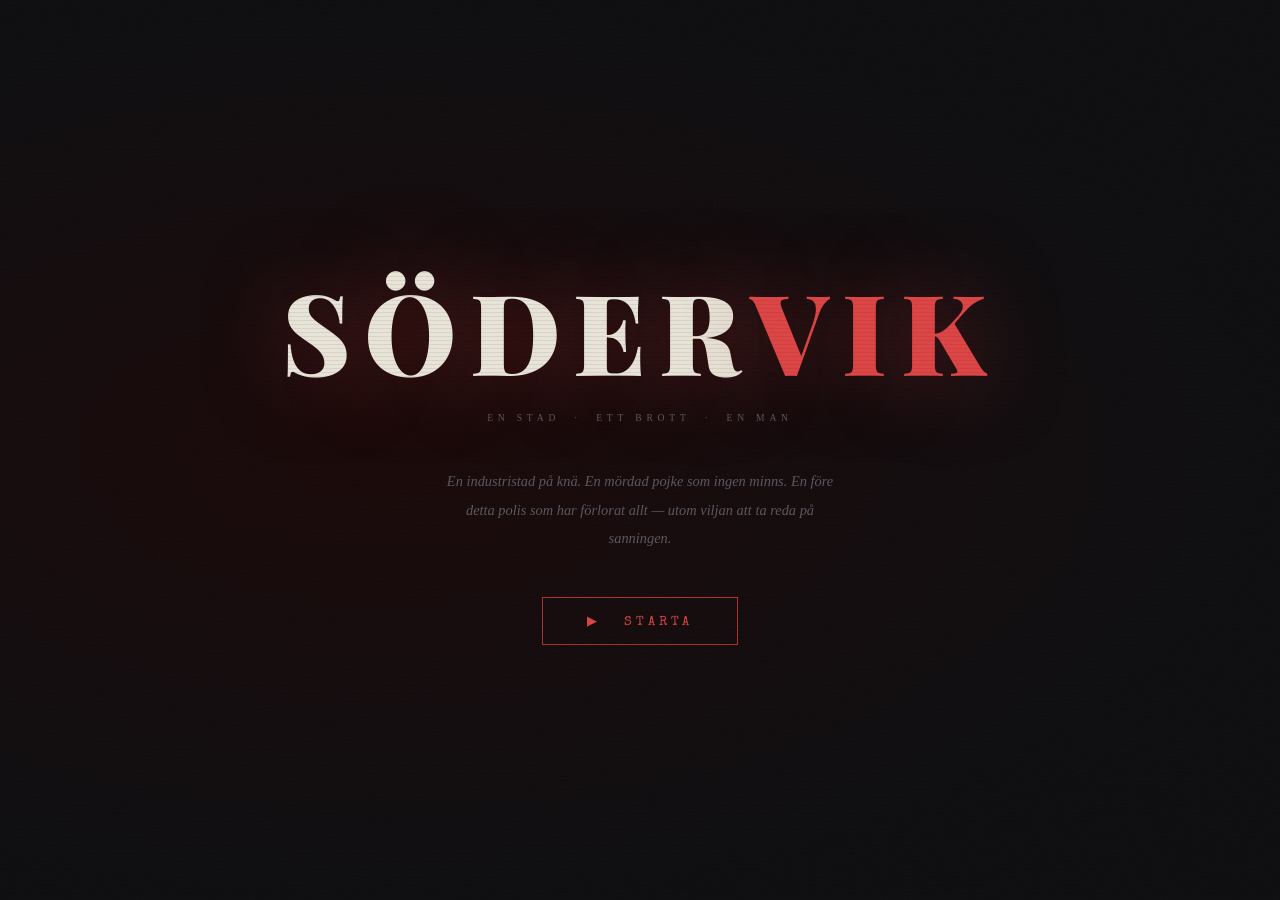
==== commit efb2d704: "Add files via upload" ====
--- a/css/style.css
+++ b/css/style.css
@@ -0,0 +1,582 @@
+:root{
+  --bg:#0d0d10;--surface:#13131a;--s2:#1c1c26;--border:#2e2e3e;
+  --text:#b8b4a8;--dim:#5a5860;--white:#e8e4d8;
+  --red:#b03030;--red2:#dd4444;--gold:#a8842a;--gold2:#c9a84c;--green:#2a7a4a;
+}
+*{margin:0;padding:0;box-sizing:border-box;}
+html,body{width:100%;height:100%;overflow:hidden;}
+body{background:var(--bg);color:var(--text);font-family:'IM Fell English',serif;}
+body::after{
+  content:'';position:fixed;inset:0;pointer-events:none;z-index:9998;
+  background-image:url("data:image/svg+xml,%3Csvg xmlns='http://www.w3.org/2000/svg'%3E%3Cfilter id='n'%3E%3CfeTurbulence type='fractalNoise' baseFrequency='.75' numOctaves='4'/%3E%3C/filter%3E%3Crect width='100%25' height='100%25' filter='url(%23n)' opacity='.03'/%3E%3C/svg%3E");
+}
+
+/* ══════════════════════════════════════
+   TITLE SCREEN
+══════════════════════════════════════ */
+#title-screen{
+  position:fixed;inset:0;z-index:800;
+  background:radial-gradient(ellipse at 30% 50%,#1a0808 0%,var(--bg) 70%);
+  display:flex;flex-direction:column;align-items:center;justify-content:center;
+  transition:opacity .8s;
+}
+#title-screen::before{
+  content:'';position:absolute;inset:0;pointer-events:none;
+  background:repeating-linear-gradient(0deg,transparent,transparent 3px,rgba(0,0,0,.07) 3px,rgba(0,0,0,.07) 4px);
+}
+.ts-city{
+  font-family:'Playfair Display',serif;font-weight:900;
+  font-size:clamp(4rem,10vw,7rem);letter-spacing:.12em;color:var(--white);
+  text-shadow:0 0 80px rgba(176,48,48,.5);animation:glitch 9s infinite;
+}
+.ts-city span{color:var(--red2);}
+.ts-sub{font-size:.6rem;letter-spacing:.5em;text-transform:uppercase;color:var(--dim);margin:8px 0 44px;}
+.ts-desc{
+  max-width:400px;text-align:center;font-style:italic;
+  color:var(--dim);font-size:.9rem;line-height:2;margin-bottom:44px;
+}
+.ts-btn{
+  background:transparent;border:1px solid var(--red);color:var(--red2);
+  font-family:'Special Elite',cursive;font-size:.8rem;letter-spacing:.3em;
+  text-transform:uppercase;padding:15px 44px;cursor:pointer;transition:all .3s;
+}
+.ts-btn:hover{background:var(--red);color:var(--white);box-shadow:0 0 40px rgba(176,48,48,.35);}
+
+/* ══════════════════════════════════════
+   INTRO / STORY SEQUENCE
+══════════════════════════════════════ */
+#intro-screen{
+  position:fixed;inset:0;z-index:700;
+  background:#000;display:none;
+  flex-direction:column;align-items:center;justify-content:center;
+  padding:40px 20px;
+}
+#intro-screen.active{display:flex;}
+#intro-chapter{
+  font-size:.55rem;letter-spacing:.4em;text-transform:uppercase;
+  color:var(--red);margin-bottom:20px;min-height:16px;
+}
+#intro-box{
+  max-width:620px;width:100%;text-align:center;
+  min-height:200px;display:flex;flex-direction:column;
+  align-items:center;justify-content:center;
+}
+#intro-text{
+  font-size:1.05rem;line-height:2;color:var(--text);
+  transition:opacity .5s,transform .5s;
+}
+#intro-text p{margin-bottom:.9em;}
+.intro-dlg{
+  text-align:left;border-left:3px solid var(--border);
+  padding:10px 18px;margin:10px 0;background:rgba(255,255,255,.02);
+}
+.intro-speaker{font-size:.6rem;letter-spacing:.2em;text-transform:uppercase;color:var(--gold);margin-bottom:3px;}
+.intro-line{font-style:italic;color:var(--white);}
+
+#intro-progress{
+  display:flex;gap:6px;margin-top:32px;
+}
+.intro-dot{
+  width:6px;height:6px;border-radius:50%;
+  background:var(--border);transition:background .3s;
+}
+.intro-dot.active{background:var(--red2);}
+.intro-dot.done{background:var(--dim);}
+
+#intro-next{
+  margin-top:28px;
+  background:transparent;border:none;color:var(--dim);
+  font-family:'Special Elite',cursive;font-size:.75rem;
+  letter-spacing:.2em;text-transform:uppercase;
+  padding:10px 28px;cursor:pointer;transition:color .2s;
+  animation:pulse 2s infinite;
+}
+#intro-next:hover{color:var(--white);}
+#intro-skip{
+  position:absolute;bottom:28px;right:28px;
+  background:transparent;border:1px solid var(--border);color:var(--dim);
+  font-family:'Special Elite',cursive;font-size:.6rem;letter-spacing:.15em;
+  text-transform:uppercase;padding:6px 14px;cursor:pointer;transition:all .2s;
+}
+#intro-skip:hover{border-color:var(--text);color:var(--text);}
+
+/* ══════════════════════════════════════
+   MAIN GAME
+══════════════════════════════════════ */
+#game{display:none;flex-direction:column;height:100vh;}
+#game.active{display:flex;}
+
+/* HUD */
+#hud{
+  display:flex;align-items:center;justify-content:space-between;
+  padding:9px 18px;border-bottom:1px solid var(--border);
+  background:var(--surface);flex-shrink:0;z-index:50;
+}
+#hud-title{
+  font-family:'Playfair Display',serif;font-weight:900;
+  font-size:1.15rem;letter-spacing:.1em;color:var(--white);
+}
+#hud-title span{color:var(--red2);}
+#hud-loc{
+  font-size:.6rem;letter-spacing:.2em;text-transform:uppercase;
+  color:var(--gold);border-left:2px solid var(--red);padding-left:10px;
+}
+#hud-right{display:flex;align-items:center;gap:10px;}
+.hud-btn{
+  background:transparent;border:1px solid var(--border);color:var(--dim);
+  font-family:'Special Elite',cursive;font-size:.6rem;letter-spacing:.15em;
+  text-transform:uppercase;padding:6px 12px;cursor:pointer;transition:all .2s;
+}
+.hud-btn:hover{border-color:var(--gold2);color:var(--gold2);}
+.hud-btn.on{border-color:var(--red);color:var(--red2);}
+#sus-wrap{display:flex;align-items:center;gap:7px;}
+#sus-lbl{font-size:.5rem;letter-spacing:.12em;text-transform:uppercase;color:var(--dim);}
+#sus-bar{width:80px;height:4px;background:var(--border);border-radius:2px;overflow:hidden;}
+#sus-fill{height:100%;background:linear-gradient(90deg,var(--gold),var(--red2));width:0%;transition:width .8s;}
+#sus-pct{font-size:.58rem;color:var(--gold2);min-width:26px;text-align:right;}
+
+/* LAYOUT */
+#content{display:flex;flex:1;overflow:hidden;}
+
+/* SIDEBAR */
+#sidebar{
+  width:190px;flex-shrink:0;background:var(--surface);
+  border-right:1px solid var(--border);
+  display:flex;flex-direction:column;overflow-y:auto;
+}
+.sb-head{
+  font-size:.5rem;letter-spacing:.28em;text-transform:uppercase;
+  color:var(--dim);padding:12px 14px 8px;border-bottom:1px solid var(--border);
+}
+.loc-btn{
+  background:transparent;border:none;border-bottom:1px solid rgba(255,255,255,.04);
+  color:var(--dim);font-family:'IM Fell English',serif;font-size:.8rem;
+  padding:9px 14px;text-align:left;cursor:pointer;transition:all .2s;
+  display:flex;align-items:center;gap:7px;
+}
+.loc-btn::before{content:'○';color:var(--border);font-size:.65rem;flex-shrink:0;}
+.loc-btn.visited::before{content:'●';color:var(--dim);}
+.loc-btn.current{color:var(--gold2);background:rgba(168,132,42,.08);}
+.loc-btn.current::before{content:'►';color:var(--gold2);}
+.loc-btn:hover:not(.current):not(:disabled){color:var(--text);background:rgba(255,255,255,.03);}
+.loc-btn:disabled{opacity:.25;cursor:not-allowed;}
+
+.char-entry{
+  padding:6px 14px;font-size:.75rem;color:var(--dim);
+  display:flex;align-items:center;gap:7px;
+}
+.char-dot{width:7px;height:7px;border-radius:50%;flex-shrink:0;}
+
+/* SCENE */
+#scene-wrap{flex:1;display:flex;flex-direction:column;overflow:hidden;position:relative;}
+#scene-hdr{
+  padding:14px 22px 10px;border-bottom:1px solid var(--border);
+  background:linear-gradient(180deg,var(--s2),transparent);flex-shrink:0;
+}
+#scene-loc-tag{
+  font-size:.5rem;letter-spacing:.32em;text-transform:uppercase;color:var(--dim);
+  border-left:2px solid var(--red);padding-left:9px;margin-bottom:5px;
+}
+#scene-title{font-family:'Playfair Display',serif;font-size:1.35rem;font-weight:700;color:var(--white);}
+#scene-time{font-size:.68rem;color:var(--dim);font-style:italic;margin-top:2px;}
+#scene-body{flex:1;overflow-y:auto;padding:18px 22px;}
+#scene-atm{
+  font-style:italic;color:var(--dim);font-size:.88rem;line-height:1.95;
+  margin-bottom:20px;padding-bottom:16px;border-bottom:1px solid var(--border);
+}
+#scene-act-lbl{font-size:.5rem;letter-spacing:.28em;text-transform:uppercase;color:var(--dim);margin-bottom:10px;}
+#scene-acts{display:flex;flex-direction:column;gap:7px;}
+.act-btn{
+  background:var(--s2);border:1px solid var(--border);color:var(--text);
+  font-family:'IM Fell English',serif;font-size:.88rem;padding:11px 16px;
+  text-align:left;cursor:pointer;transition:all .2s;
+  display:flex;align-items:center;gap:11px;
+}
+.act-btn .ico{font-size:1rem;width:20px;text-align:center;flex-shrink:0;}
+.act-btn .hint{margin-left:auto;font-size:.62rem;color:var(--dim);font-style:italic;}
+.act-btn:hover{border-color:var(--gold);color:var(--white);background:rgba(168,132,42,.07);}
+.act-btn:hover .hint{color:var(--gold2);}
+.act-btn.locked{opacity:.3;cursor:not-allowed;}
+.act-btn.done .lbl::after{content:' ✓';color:var(--green);font-size:.7rem;}
+.act-btn.exit{border-color:rgba(168,132,42,.25);}
+.act-btn.exit .ico{color:var(--gold);}
+.act-btn.exit:hover{border-color:var(--gold2);background:rgba(168,132,42,.1);}
+
+/* OVERLAYS shared */
+.overlay{
+  position:absolute;inset:0;background:var(--bg);
+  display:none;flex-direction:column;z-index:20;
+}
+.overlay.open{display:flex;}
+.ov-hdr{
+  padding:14px 22px;border-bottom:1px solid var(--border);
+  background:var(--surface);flex-shrink:0;
+  display:flex;align-items:center;gap:14px;
+}
+.ov-back{
+  background:transparent;border:1px solid var(--border);color:var(--dim);
+  font-family:'Special Elite',cursive;font-size:.62rem;letter-spacing:.12em;
+  text-transform:uppercase;padding:6px 14px;cursor:pointer;transition:all .2s;
+  flex-shrink:0;
+}
+.ov-back:hover{border-color:var(--text);color:var(--text);}
+.ov-body{flex:1;overflow-y:auto;padding:22px;}
+
+/* DIALOGUE */
+#dlg-char-bar{
+  display:flex;align-items:stretch;border-bottom:1px solid var(--border);
+  flex-shrink:0;background:var(--surface);
+}
+#dlg-portrait{
+  width:86px;height:86px;flex-shrink:0;display:flex;align-items:center;justify-content:center;
+  font-family:'Playfair Display',serif;font-size:1.8rem;font-weight:900;
+  color:var(--white);border-right:1px solid var(--border);
+}
+#dlg-info{padding:12px 16px;display:flex;flex-direction:column;justify-content:center;}
+#dlg-name{font-family:'Playfair Display',serif;font-size:1.05rem;color:var(--white);}
+#dlg-role{font-size:.6rem;letter-spacing:.12em;color:var(--dim);text-transform:uppercase;margin-top:2px;}
+#dlg-badge{
+  margin-left:auto;padding:14px 18px;display:flex;align-items:center;
+}
+#dlg-badge-inner{font-size:.56rem;letter-spacing:.12em;text-transform:uppercase;padding:4px 9px;border:1px solid;}
+#dlg-scroll{flex:1;overflow-y:auto;padding:20px 22px;display:flex;flex-direction:column;gap:12px;}
+#dlg-bubble{
+  font-size:.96rem;line-height:1.92;color:var(--white);
+  border-left:3px solid var(--border);padding:11px 16px;
+  background:rgba(255,255,255,.02);font-style:italic;min-height:54px;
+}
+#dlg-opts{display:flex;flex-direction:column;gap:7px;margin-top:6px;}
+.dlg-opt{
+  background:transparent;border:1px solid var(--border);color:var(--text);
+  font-family:'IM Fell English',serif;font-size:.88rem;
+  padding:10px 16px;text-align:left;cursor:pointer;transition:all .2s;
+}
+.dlg-opt::before{content:'›';color:var(--red);margin-right:9px;font-size:.95rem;}
+.dlg-opt:hover{border-color:var(--red);color:var(--white);background:rgba(176,48,48,.07);}
+.dlg-opt.used{opacity:.3;cursor:default;}
+.dlg-opt.used::after{content:' (frågat)';font-size:.65rem;color:var(--dim);}
+#dlg-clue-flash{
+  font-size:.75rem;color:var(--gold2);font-style:italic;display:none;
+  padding:6px 0;animation:fadeIn .4s;
+}
+#dlg-foot{
+  flex-shrink:0;padding:10px 22px;border-top:1px solid var(--border);
+  display:flex;align-items:center;gap:14px;
+}
+
+/* EXAMINE */
+#exam-icon{font-size:2.2rem;margin-bottom:6px;}
+#exam-title-text{font-family:'Playfair Display',serif;font-size:1.25rem;color:var(--white);}
+#exam-text{font-size:.92rem;line-height:2;color:var(--text);margin-bottom:22px;white-space:pre-line;}
+.clue-box{
+  border:1px solid var(--gold);padding:14px 18px;background:rgba(168,132,42,.05);
+  margin:18px 0;position:relative;
+}
+.clue-box::before{
+  content:'◆ LEDTRÅD HITTAD';position:absolute;top:-9px;left:12px;
+  background:var(--bg);padding:0 7px;font-size:.5rem;letter-spacing:.22em;color:var(--gold);
+}
+.clue-box-text{font-style:italic;color:var(--gold2);font-size:.88rem;}
+.take-btn{
+  background:transparent;border:1px solid var(--gold);color:var(--gold2);
+  font-family:'Special Elite',cursive;font-size:.7rem;letter-spacing:.18em;
+  text-transform:uppercase;padding:10px 24px;cursor:pointer;transition:all .3s;
+}
+.take-btn:hover{background:var(--gold);color:var(--bg);}
+.taken-txt{color:var(--green);font-size:.75rem;display:none;}
+
+/* ══════════════════════════════════════
+   RELATION BAR (in dialogue)
+══════════════════════════════════════ */
+#dlg-rel-wrap{
+  padding:0 18px 10px;border-bottom:1px solid var(--border);
+  background:var(--surface);flex-shrink:0;
+  display:flex;align-items:center;gap:10px;
+}
+#dlg-rel-lbl{font-size:.48rem;letter-spacing:.22em;text-transform:uppercase;color:var(--dim);flex-shrink:0;}
+#dlg-rel-bar{flex:1;height:5px;background:var(--border);border-radius:3px;overflow:hidden;}
+#dlg-rel-fill{height:100%;border-radius:3px;transition:width .6s,background .6s;}
+#dlg-rel-val{font-size:.6rem;min-width:28px;text-align:right;font-family:'Special Elite',cursive;}
+#dlg-rel-mood{font-size:.65rem;color:var(--dim);flex-shrink:0;min-width:80px;}
+
+.dlg-opt.rel-locked{
+  opacity:.35;cursor:not-allowed;
+  border-color:rgba(176,48,48,.3);
+}
+.dlg-opt.rel-locked::before{content:'🔒';color:var(--red);margin-right:9px;}
+.dlg-opt.rel-locked:hover{background:transparent;border-color:rgba(176,48,48,.3);color:var(--text);}
+.rel-hint{font-size:.6rem;color:var(--dim);font-style:italic;margin-left:auto;}
+
+.rel-up{color:#2ecc71;font-size:.68rem;font-style:italic;}
+.rel-down{color:var(--red2);font-size:.68rem;font-style:italic;}
+
+/* ══════════════════════════════════════
+   SEARCH OVERLAY
+══════════════════════════════════════ */
+#search-overlay{
+  position:fixed;inset:0;z-index:400;
+  background:rgba(0,0,0,.7);backdrop-filter:blur(3px);
+  display:none;align-items:center;justify-content:center;
+}
+#search-overlay.open{display:flex;}
+#search-box{
+  background:var(--surface);border:1px solid var(--border);
+  width:min(640px,92vw);max-height:85vh;
+  display:flex;flex-direction:column;
+  box-shadow:0 20px 60px rgba(0,0,0,.8);
+}
+#search-hdr{
+  padding:14px 20px;border-bottom:1px solid var(--border);
+  display:flex;align-items:center;justify-content:space-between;
+  flex-shrink:0;
+}
+#search-hdr-title{
+  font-family:'Playfair Display',serif;font-size:1rem;color:var(--white);
+}
+#search-mode-badge{
+  font-size:.55rem;letter-spacing:.2em;text-transform:uppercase;
+  padding:3px 10px;border:1px solid;
+}
+#search-mode-badge.public{color:var(--gold2);border-color:var(--gold);}
+#search-mode-badge.police{color:#5af;border-color:#38a;}
+
+#search-input-row{
+  padding:14px 20px;border-bottom:1px solid var(--border);
+  display:flex;gap:10px;flex-shrink:0;
+}
+#search-input{
+  flex:1;background:var(--s2);border:1px solid var(--border);color:var(--white);
+  font-family:'Special Elite',cursive;font-size:.88rem;
+  padding:10px 14px;outline:none;letter-spacing:.05em;
+  transition:border-color .2s;
+}
+#search-input:focus{border-color:var(--gold);}
+#search-input::placeholder{color:var(--dim);}
+#search-go{
+  background:transparent;border:1px solid var(--gold);color:var(--gold2);
+  font-family:'Special Elite',cursive;font-size:.7rem;letter-spacing:.2em;
+  text-transform:uppercase;padding:10px 20px;cursor:pointer;transition:all .2s;
+}
+#search-go:hover{background:var(--gold);color:var(--bg);}
+
+#search-results{flex:1;overflow-y:auto;padding:18px 20px;}
+#search-results-inner{display:flex;flex-direction:column;gap:14px;}
+.search-result{border:1px solid var(--border);padding:14px 16px;background:var(--s2);}
+.sr-source{font-size:.5rem;letter-spacing:.25em;text-transform:uppercase;color:var(--dim);margin-bottom:5px;}
+.sr-title{font-family:'Playfair Display',serif;font-size:.95rem;color:var(--white);margin-bottom:6px;}
+.sr-text{font-size:.82rem;line-height:1.8;color:var(--text);}
+.sr-clue{
+  margin-top:10px;border:1px solid var(--gold);padding:8px 12px;background:rgba(168,132,42,.06);
+  position:relative;
+}
+.sr-clue::before{content:'◆ LEDTRÅD';position:absolute;top:-8px;left:10px;background:var(--surface);padding:0 6px;font-size:.48rem;letter-spacing:.22em;color:var(--gold);}
+.sr-clue-text{font-size:.78rem;font-style:italic;color:var(--gold2);}
+.sr-clue-btn{
+  margin-top:8px;background:transparent;border:1px solid var(--gold);color:var(--gold2);
+  font-family:'Special Elite',cursive;font-size:.6rem;letter-spacing:.15em;text-transform:uppercase;
+  padding:5px 14px;cursor:pointer;transition:all .2s;
+}
+.sr-clue-btn:hover{background:var(--gold);color:var(--bg);}
+.sr-clue-btn.taken{color:var(--green);border-color:var(--green);}
+.sr-clue-btn.taken:hover{background:transparent;cursor:default;}
+.sr-empty{font-style:italic;color:var(--dim);font-size:.85rem;text-align:center;padding:30px 0;}
+.sr-classified{
+  text-align:center;padding:24px;border:1px solid rgba(176,48,48,.3);background:rgba(176,48,48,.04);
+}
+.sr-classified-text{font-size:.85rem;color:var(--red2);font-style:italic;margin-bottom:4px;}
+.sr-classified-sub{font-size:.7rem;color:var(--dim);}
+
+#search-terminal-unlock{
+  border-top:1px solid var(--border);padding:12px 20px;flex-shrink:0;
+  display:none;align-items:center;justify-content:space-between;
+  background:rgba(176,48,48,.04);
+}
+#search-terminal-unlock.show{display:flex;}
+.terminal-badge{font-size:.7rem;color:var(--red2);font-style:italic;}
+.terminal-toggle{
+  background:transparent;border:1px solid var(--border);color:var(--dim);
+  font-family:'Special Elite',cursive;font-size:.6rem;letter-spacing:.15em;text-transform:uppercase;
+  padding:5px 12px;cursor:pointer;transition:all .2s;
+}
+.terminal-toggle:hover{border-color:var(--text);color:var(--text);}
+.terminal-toggle.active{border-color:#38a;color:#5af;}
+
+#search-close-btn{
+  background:transparent;border:1px solid var(--border);color:var(--dim);
+  font-family:'Special Elite',cursive;font-size:.6rem;letter-spacing:.14em;
+  text-transform:uppercase;padding:5px 12px;cursor:pointer;transition:all .2s;
+}
+#search-close-btn:hover{border-color:var(--white);color:var(--white);}
+
+/* ══════════════════════════════════════
+   PIN BOARD
+══════════════════════════════════════ */
+#pinboard{
+  position:fixed;inset:0;z-index:500;display:none;flex-direction:column;
+}
+#pinboard.open{display:flex;}
+#pb-hdr{
+  background:var(--surface);border-bottom:1px solid var(--border);
+  padding:10px 18px;display:flex;align-items:center;justify-content:space-between;
+  flex-shrink:0;
+}
+#pb-hdr-left{display:flex;align-items:baseline;gap:10px;}
+#pb-hdr-title{font-family:'Playfair Display',serif;font-size:.95rem;color:var(--white);}
+#pb-hdr-hint{font-size:.55rem;letter-spacing:.15em;color:var(--dim);}
+#pb-mode-lbl{
+  font-size:.58rem;letter-spacing:.2em;text-transform:uppercase;
+  padding:4px 12px;border:1px solid var(--gold);color:var(--gold2);
+  background:rgba(168,132,42,.08);
+}
+#pb-close{
+  background:transparent;border:1px solid var(--border);color:var(--dim);
+  font-family:'Special Elite',cursive;font-size:.6rem;letter-spacing:.14em;
+  text-transform:uppercase;padding:6px 14px;cursor:pointer;transition:all .2s;
+}
+#pb-close:hover{border-color:var(--white);color:var(--white);}
+
+#pb-board{
+  flex:1;position:relative;overflow:hidden;cursor:crosshair;
+  background:
+    radial-gradient(circle at 20% 30%,rgba(139,105,20,.08) 0%,transparent 50%),
+    radial-gradient(circle at 80% 70%,rgba(139,105,20,.05) 0%,transparent 50%),
+    #1c1408;
+}
+#pb-board::before{
+  content:'';position:absolute;inset:0;pointer-events:none;
+  background-image:
+    repeating-linear-gradient(45deg,rgba(139,105,20,.04) 0,transparent 2px,transparent 8px,rgba(139,105,20,.04) 10px),
+    repeating-linear-gradient(-45deg,rgba(139,105,20,.025) 0,transparent 2px,transparent 8px,rgba(139,105,20,.025) 10px);
+}
+#pb-svg{position:absolute;inset:0;pointer-events:none;z-index:1;}
+
+/* Cards */
+.pb-card{
+  position:absolute;z-index:5;width:154px;
+  background:#f0ebe0;border-top:4px solid;padding:9px 11px;
+  box-shadow:2px 3px 10px rgba(0,0,0,.55);
+  cursor:pointer;transition:box-shadow .2s,transform .15s;
+  transform:rotate(var(--r,0deg));
+}
+.pb-card:hover{box-shadow:4px 6px 18px rgba(0,0,0,.75);z-index:10;}
+.pb-card.selected{outline:2px solid var(--gold2);z-index:15;transform:rotate(0deg) scale(1.05);}
+.pb-pin{
+  position:absolute;top:-10px;left:50%;transform:translateX(-50%);
+  width:13px;height:13px;border-radius:50%;
+  box-shadow:0 2px 5px rgba(0,0,0,.5);border:2px solid rgba(0,0,0,.25);z-index:3;
+}
+.pb-card-title{font-family:'Special Elite',cursive;font-size:.68rem;color:#2a1e0e;margin-bottom:3px;line-height:1.3;}
+.pb-card-body{font-size:.58rem;color:#5a4530;line-height:1.5;}
+.pb-card-loc{font-size:.52rem;color:#8a7055;margin-top:4px;border-top:1px solid rgba(0,0,0,.1);padding-top:3px;font-style:italic;}
+
+/* Suspect cards */
+.pb-suspect{
+  position:absolute;z-index:5;width:120px;
+  background:var(--surface);border:2px solid;padding:11px;text-align:center;
+  box-shadow:3px 4px 14px rgba(0,0,0,.7);
+  cursor:pointer;transition:transform .15s,box-shadow .2s;
+  transform:rotate(var(--r,0deg));
+}
+.pb-suspect:hover{z-index:10;box-shadow:5px 7px 20px rgba(0,0,0,.8);}
+.pb-suspect.selected{outline:2px solid var(--gold2);z-index:15;transform:rotate(0deg) scale(1.05);}
+.pb-avatar{
+  width:48px;height:48px;border-radius:50%;margin:0 auto 7px;
+  display:flex;align-items:center;justify-content:center;
+  font-family:'Playfair Display',serif;font-size:1.2rem;font-weight:900;
+  color:var(--white);border:3px solid;
+}
+.pb-sname{font-family:'Special Elite',cursive;font-size:.68rem;margin-bottom:3px;}
+.pb-srole{font-size:.54rem;color:var(--dim);line-height:1.4;}
+
+/* thread line label */
+.pb-thread-del{
+  position:absolute;z-index:20;
+  background:rgba(176,48,48,.85);border:1px solid var(--red2);
+  color:#fff;font-size:.6rem;padding:2px 7px;cursor:pointer;
+  font-family:'Special Elite',cursive;letter-spacing:.1em;
+  border-radius:2px;transform:translate(-50%,-50%);
+  transition:opacity .2s;
+}
+.pb-thread-del:hover{background:var(--red);}
+
+/* preview line while drawing */
+#pb-preview{position:absolute;inset:0;pointer-events:none;z-index:2;}
+
+/* PB detail panel */
+#pb-detail{
+  position:absolute;right:16px;top:50%;transform:translateY(-50%);
+  width:250px;background:var(--s2);border:1px solid var(--gold);
+  padding:16px;z-index:30;display:none;
+}
+#pb-detail.open{display:block;animation:fadeIn .2s;}
+#pb-detail-close{
+  position:absolute;top:8px;right:10px;background:none;border:none;
+  color:var(--dim);cursor:pointer;font-size:1rem;
+}
+#pb-det-title{font-family:'Playfair Display',serif;font-size:.95rem;color:var(--white);margin-bottom:3px;padding-right:18px;}
+#pb-det-type{font-size:.5rem;letter-spacing:.18em;text-transform:uppercase;color:var(--gold);margin-bottom:8px;}
+#pb-det-text{font-size:.78rem;line-height:1.7;color:var(--text);}
+
+/* PB instructions bar */
+#pb-instruct{
+  position:absolute;bottom:14px;left:50%;transform:translateX(-50%);
+  background:rgba(13,13,16,.9);border:1px solid var(--border);
+  padding:7px 16px;font-size:.58rem;letter-spacing:.12em;color:var(--dim);
+  text-transform:uppercase;z-index:10;pointer-events:none;
+  white-space:nowrap;
+}
+#pb-instruct span{color:var(--gold2);}
+
+/* ══════════════════════════════════════
+   ENDING
+══════════════════════════════════════ */
+#end-screen{
+  position:fixed;inset:0;z-index:900;display:none;
+  flex-direction:column;align-items:center;justify-content:center;
+  padding:40px;text-align:center;
+}
+#end-screen.open{display:flex;}
+#end-bg-word{
+  position:absolute;font-family:'Playfair Display',serif;
+  font-size:clamp(5rem,18vw,12rem);font-weight:900;
+  opacity:.04;pointer-events:none;letter-spacing:.1em;color:var(--white);
+}
+#end-ep{font-size:.55rem;letter-spacing:.4em;text-transform:uppercase;color:var(--dim);margin-bottom:18px;}
+#end-title{font-family:'Playfair Display',serif;font-size:clamp(2rem,5vw,3.5rem);font-weight:900;margin-bottom:22px;}
+#end-text{max-width:520px;font-size:.92rem;line-height:2;color:var(--text);margin-bottom:26px;}
+#end-quote{
+  max-width:400px;font-style:italic;color:var(--dim);font-size:.82rem;
+  border-left:2px solid var(--red);padding-left:14px;text-align:left;margin-bottom:36px;
+}
+.end-restart{
+  background:transparent;border:1px solid var(--border);color:var(--dim);
+  font-family:'Special Elite',cursive;font-size:.72rem;letter-spacing:.2em;
+  text-transform:uppercase;padding:11px 30px;cursor:pointer;transition:all .2s;
+}
+.end-restart:hover{border-color:var(--white);color:var(--white);}
+
+/* NOTIFY */
+#notif{
+  position:fixed;bottom:28px;left:50%;transform:translateX(-50%);
+  background:var(--s2);border:1px solid var(--gold);
+  padding:10px 22px;font-size:.76rem;color:var(--gold2);
+  z-index:9000;display:none;font-style:italic;white-space:nowrap;
+}
+
+/* TRANSITIONS */
+#fade-overlay{
+  position:fixed;inset:0;background:#000;
+  z-index:600;pointer-events:none;opacity:0;transition:opacity .45s;
+}
+#fade-overlay.show{opacity:1;pointer-events:all;}
+
+@keyframes fadeIn{from{opacity:0}to{opacity:1}}
+@keyframes glitch{
+  0%,93%,100%{text-shadow:0 0 80px rgba(176,48,48,.5);}
+  94%{text-shadow:-2px 0 var(--red2),2px 0 #48f,0 0 80px rgba(176,48,48,.5);}
+  96%{text-shadow:2px 0 var(--red2),-2px 0 #48f,0 0 80px rgba(176,48,48,.5);}
+}
+@keyframes pulse{0%,100%{opacity:.4}50%{opacity:1}}
+::-webkit-scrollbar{width:3px;}
+::-webkit-scrollbar-track{background:var(--bg);}
+::-webkit-scrollbar-thumb{background:var(--border);}
